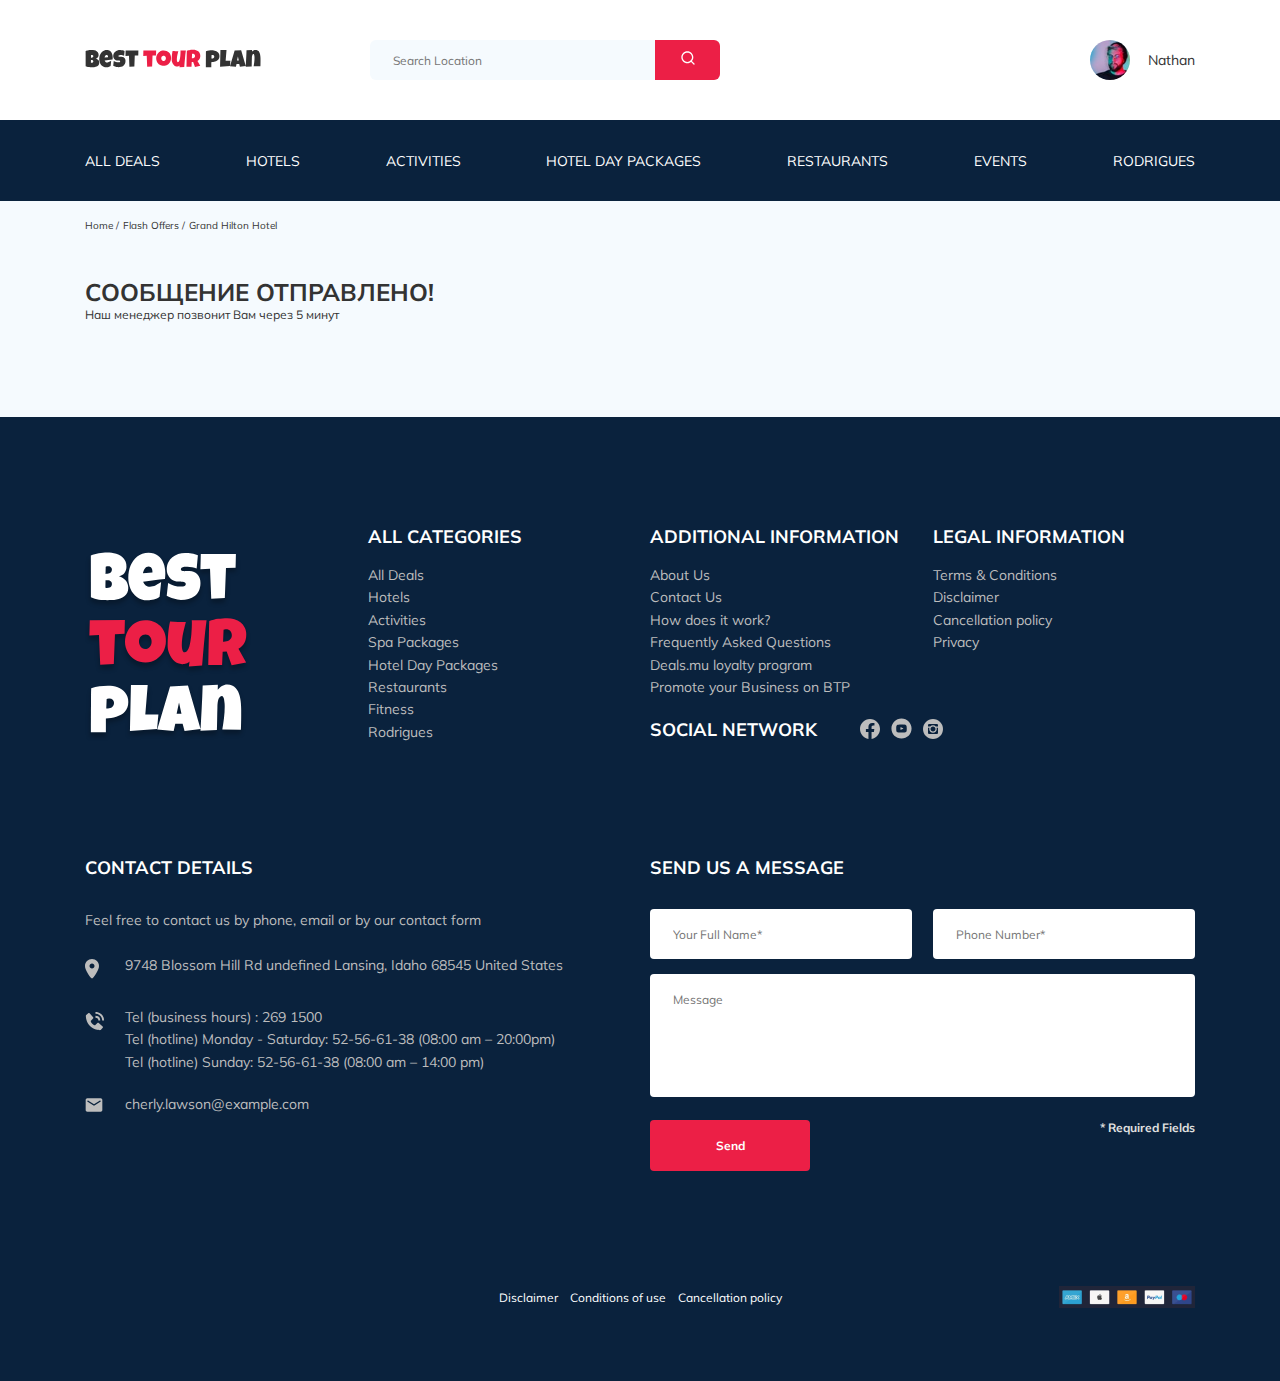
==== thankyou.html @ 6225b945 "create: create phpmailer" ====
<!DOCTYPE html>
<html lang="en">
  <head>
    <meta charset="UTF-8" />
    <meta http-equiv="X-UA-Compatible" content="IE=edge" />
    <meta name="viewport" content="width=device-width, initial-scale=1.0" />
    <title>Best Tour Plan - Hotel Booking</title>
    <link rel="preconnect" href="https://fonts.gstatic.com" />
    <link
      href="https://fonts.googleapis.com/css2?family=Mulish:wght@400;700&family=Nunito:wght@400;600;700;800&display=swap"
      rel="stylesheet"
    />
    <link rel="stylesheet" href="css/swiper-bundle.min.css" />
    <link rel="stylesheet" href="css/style.css" />
    <script src="https://api-maps.yandex.ru/2.1/?apikey=dd6820b2-80de-408b-9d1f-33489125eec4&lang=ru_RU"></script>
  </head>
  <body>
    <header class="navbar navbar--mobile-fixed">
      <div class="container">
        <div class="navbar-top">
          <a href="index.html" class="logo">
            <img
              src="img/horizontal-logo.svg"
              alt="Logo: Best Tour Plan"
              class="logo__image"
            />
          </a>

          <form
            action="#"
            class="search navbar__search navbar__search--mobile--hidden"
          >
            <input
              type="text"
              class="search__input"
              placeholder="Search Location"
            />
            <button class="search__button" type="submit">
              <img src="img/search.svg" alt="Icon: search" />
            </button>
          </form>

          <a href="#" class="user navbar__user navbar__user--mobile--hidden">
            <img
              src="img/user-avatar.jpg"
              alt="Avatar: Nathan"
              class="user__avatar"
            />
            <span class="user__name">Nathan</span>
          </a>
          <!-- /.user -->
          <button class="menu-button navbar-top__menu-button">
            <span class="menu-button__line"></span>
            <span class="menu-button__line"></span>
            <span class="menu-button__line"></span>
          </button>
        </div>
        <!-- /.navbar-top -->
      </div>
      <!-- /.container -->
      <div class="navbar-bottom">
        <div class="container">
          <ul class="navbar-menu">
            <li
              class="navbar-menu__item navbar-menu__item--mobile--visible navbar-menu__item-userBlock"
            >
              <a
                href="#"
                class="user navbar__user navbar__user--mobile--visible"
              >
                <img
                  src="img/user-avatar.jpg"
                  alt="Avatar: Nathan"
                  class="user__avatar"
                />
                <span class="user__name user__name--light">Nathan</span>
              </a>
              <!-- /.user -->
            </li>
            <li
              class="navbar-menu__item navbar-menu__item--mobile--visible navbar-menu__item-location"
            >
              <form
                action="#"
                class="search navbar__search navbar__search--mobile--visible"
              >
                <input
                  type="text"
                  class="search__input"
                  placeholder="Search Location"
                />
                <button class="search__button" type="submit">
                  <img src="img/search.svg" alt="Icon: search" />
                </button>
              </form>
            </li>
            <li class="navbar-menu__item">
              <a href="#" class="navbar-menu__link">All Deals</a>
            </li>
            <li class="navbar-menu__item">
              <a href="#" class="navbar-menu__link">Hotels</a>
            </li>
            <li class="navbar-menu__item">
              <a href="#" class="navbar-menu__link">Activities</a>
            </li>
            <li class="navbar-menu__item">
              <a href="#" class="navbar-menu__link">Hotel Day Packages</a>
            </li>
            <li class="navbar-menu__item">
              <a href="#" class="navbar-menu__link">Restaurants</a>
            </li>
            <li class="navbar-menu__item">
              <a href="#" class="navbar-menu__link">Events</a>
            </li>
            <li class="navbar-menu__item">
              <a href="#" class="navbar-menu__link">Rodrigues</a>
            </li>
          </ul>
          <!-- /.navbar-menu -->
        </div>
        <!-- /.container -->
      </div>
      <!-- /.menu -->
    </header>
    <!-- /.header -->
    <nav class="breadcrumb">
      <div class="container">
        <ul class="breadcrumb-list">
          <li class="breadcrumb-list__item">
            <a href="#" class="breadcrumb-list__link">Home</a>
          </li>
          <li class="breadcrumb-list__item">
            <a href="#" class="breadcrumb-list__link">Flash Offers</a>
          </li>
          <li class="breadcrumb-list__item">Grand Hilton Hotel</li>
        </ul>
      </div>
      <!-- /.container -->
    </nav>
    <!-- /.breadcrumb -->
    <section class="hotel">
      <div class="container">
        <div class="hotel-info">
          <div class="hotel-info__text">
            <div class="hotel-wrapper">
              <h1 class="hotel-name hotel-info__name">Сообщение отправлено!</h1>
            </div>
            <!-- /.hotel-wrapper -->
            <p class="hotel-description hotel-info__description">
              Наш менеджер позвонит Вам через 5 минут
            </p>
          </div>

        </div>
        <!-- /.hotel-info -->

      </div>
      <!-- /.container -->
    </section>

    <section>
      <footer class="footer">
        <div class="container">
          <div class="footer-wrapper">
            <img
              src="img/vertical-logo.svg"
              alt="Logo: Best Tour Plan"
              class="logo footer__logo"
            />
            <div class="footer__list footer__categories">
              <h3 class="footer__title">ALL CATEGORIES</h3>
              <ul class="footer__ul">
                <li class="footer__item">
                  <a href="#" class="footer__link">All Deals</a>
                </li>
                <li class="footer__item">
                  <a href="#" class="footer__link">Hotels</a>
                </li>
                <li class="footer__item">
                  <a href="#" class="footer__link">Activities</a>
                </li>
                <li class="footer__item">
                  <a href="#" class="footer__link">Spa Packages</a>
                </li>
                <li class="footer__item">
                  <a href="#" class="footer__link">Hotel Day Packages</a>
                </li>
                <li class="footer__item">
                  <a href="#" class="footer__link">Restaurants</a>
                </li>
                <li class="footer__item">
                  <a href="#" class="footer__link">Fitness</a>
                </li>
                <li class="footer__item">
                  <a href="#" class="footer__link">Rodrigues</a>
                </li>
              </ul>
            </div>
            <!-- /.footer-list -->
            <div class="footer__list footer__additional">
              <h3 class="footer__title">ADDITIONAL INFORMATION</h3>
              <ul class="footer__ul">
                <li class="footer__item">
                  <a href="#" class="footer__link">About Us</a>
                </li>
                <li class="footer__item">
                  <a href="#" class="footer__link">Contact Us</a>
                </li>
                <li class="footer__item">
                  <a href="#" class="footer__link">How does it work?</a>
                </li>
                <li class="footer__item">
                  <a href="#" class="footer__link"
                    >Frequently Asked Questions</a
                  >
                </li>
                <li class="footer__item">
                  <a href="#" class="footer__link">Deals.mu loyalty program</a>
                </li>
                <li class="footer__item">
                  <a href="#" class="footer__link"
                    >Promote your Business on BTP</a
                  >
                </li>
              </ul>
            </div>
            <div class="footer__social-network">
              <h3 class="footer__title footer__title--inline">
                Social Network
              </h3>
              <div class="footer__social-links">
                <a href="#" class="footer-link"
                  ><img src="img/facebook.svg" alt="Icon: facebook"
                /></a>
                <a href="#" class="footer-link"
                  ><img src="img/yourtube.svg" alt="Icon: yourtube"
                /></a>
                <a href="#" class="footer-link"
                  ><img src="img/instagram.svg" alt="Icon: instagram"
                /></a>
              </div>
              <!-- /.footer__social-links -->
            </div>
            <!-- /.footer__social-network -->
            <div class="footer__list footer__legal">
              <h3 class="footer__title">Legal information</h3>
              <ul class="footer__ul">
                <li class="footer__item">
                  <a href="#" class="footer__link">Terms & Conditions</a>
                </li>
                <li class="footer__item">
                  <a href="#" class="footer__link">Disclaimer</a>
                </li>
                <li class="footer__item">
                  <a href="#" class="footer__link">Cancellation policy</a>
                </li>
                <li class="footer__item">
                  <a href="#" class="footer__link">Privacy</a>
                </li>
              </ul>
            </div>
            <!-- /.footer-list -->
            <div class="footer__contact-details">
              <h3 class="footer__title footer__title--mb-3">Contact Details</h3>
              <p class="footer__text">
                Feel free to contact us by phone, email or by our contact form
              </p>
              <ul class="footer__ul">
                <li class="footer__item footer__item--mb-2">
                  <div class="footer__icon-wrapper">
                    <img
                      class="footer__icon"
                      src="img/map-marker.svg"
                      alt="Icon: map marker"
                    />
                  </div>
                  9748 Blossom Hill Rd undefined Lansing, Idaho 68545 United
                  States
                </li>
                <li class="footer__item footer__item--mb-2">
                  <div class="footer__icon-wrapper">
                    <img
                      class="footer__icon"
                      src="img/contact-phone-call.svg"
                      alt="Icon: phone call"
                    />
                  </div>
                  <div class="footer__number-wrapper">
                    <div>
                      Tel (business hours) :
                      <a class="footer__phones" href="tel:269 1500">269 1500</a>
                    </div>
                    <div>
                      Tel (hotline) Monday - Saturday:
                      <a class="footer__phones" href="tel:52-56-61-38"
                        >52-56-61-38</a
                      >
                      (08:00 am – 20:00pm)
                    </div>
                    <div class="number1">
                      Tel (hotline) Sunday:
                      <a class="footer__phones" href="tel:52-56-61-38">
                        52-56-61-38</a
                      >
                      (08:00 am – 14:00 pm)
                    </div>
                  </div>
                </li>
                <li class="footer__item footer__item--mb-2">
                  <div class="footer__icon-wrapper">
                    <img
                      class="footer__icon"
                      src="img/email.svg"
                      alt="Icon: email"
                    />
                  </div>
                  <a
                    class="footer__mail"
                    href="mailto:cherly.lawson@example.com"
                    >cherly.lawson@example.com</a
                  >
                </li>
              </ul>
            </div>
            <!-- /.footer__contact-details -->
            <div class="footer__contact-form">
              <h3 class="footer__title footer__title--mb-3">
                Send us a message
              </h3>
              <form action="send.php" method="POST"  class="footer__form">
                <input
                  type="text"
                  class="input footer__input"
                  placeholder="Your Full Name*"
                  name="name"
                />
                <input
                  type="text"
                  class="input footer__input"
                  placeholder="Phone Number*"
                  name="phone"
                />
                <textarea
                  cols="30"
                  rows="10"
                  class="footer__message"
                  placeholder="Message"
                  name="message"
                ></textarea>
                <button class="button footer__button" type="submit">
                  Send
                </button>
                <span class="footer__info">* Required Fields</span>
              </form>
            </div>
            <!-- /.footer__contact-form -->
            <div class="footer__agreements">
              <ul class="footer__info-ul">
                <li class="footer__condition">
                  <a href="#" class="footer__link">Disclaimer</a>
                </li>
                <li class="footer__condition">
                  <a href="#" class="footer__link">Conditions of use</a>
                </li>
                <li class="footer__condition">
                  <a href="#" class="footer__link">Cancellation policy</a>
                </li>
              </ul>
              <img src="img/pay.png" alt="Icon: pay" />
            </div>
            <!-- /.footer_agreements -->
          </div>
          <!-- /.footer-wrapper -->
        </div>
      </footer>
      <!-- /.footer -->
    </section>
    <script src="js/swiper-bundle.min.js"></script>
    <script src="js/main.js"></script>
    <script src="https://ajax.googleapis.com/ajax/libs/jquery/3.2.1/jquery.min.js"></script>
    <script src="js/parallax.min.js"></script>
  </body>
</html>
---- css/style.css ----
* {
  -webkit-box-sizing: border-box;
          box-sizing: border-box;
}

body {
  font-family: 'Mulish', sans-serif;
  background-color: #F5FAFE;
  color: #333333;
}

.container {
  max-width: 1110px;
  margin: auto;
}

img {
  max-width: 100%;
}

.booking {
  font-family: 'Nunito', sans-serif;
}

.card__button {
  font-family: 'Nunito', sans-serif;
}

.advisor-card__button {
  font-family: 'Nunito', sans-serif;
}

/*! normalize.css v8.0.1 | MIT License | github.com/necolas/normalize.css */
/* Document
   ========================================================================== */
/**
 * 1. Correct the line height in all browsers.
 * 2. Prevent adjustments of font size after orientation changes in iOS.
 */
html {
  line-height: 1.15;
  /* 1 */
  -webkit-text-size-adjust: 100%;
  /* 2 */
}

/* Sections
   ========================================================================== */
/**
 * Remove the margin in all browsers.
 */
body {
  margin: 0;
}

/**
 * Render the `main` element consistently in IE.
 */
main {
  display: block;
}

/**
 * Correct the font size and margin on `h1` elements within `section` and
 * `article` contexts in Chrome, Firefox, and Safari.
 */
h1 {
  font-size: 2em;
  margin: 0.67em 0;
}

/* Grouping content
   ========================================================================== */
/**
 * 1. Add the correct box sizing in Firefox.
 * 2. Show the overflow in Edge and IE.
 */
hr {
  -webkit-box-sizing: content-box;
          box-sizing: content-box;
  /* 1 */
  height: 0;
  /* 1 */
  overflow: visible;
  /* 2 */
}

/**
 * 1. Correct the inheritance and scaling of font size in all browsers.
 * 2. Correct the odd `em` font sizing in all browsers.
 */
pre {
  font-family: monospace, monospace;
  /* 1 */
  font-size: 1em;
  /* 2 */
}

/* Text-level semantics
   ========================================================================== */
/**
 * Remove the gray background on active links in IE 10.
 */
a {
  background-color: transparent;
}

/**
 * 1. Remove the bottom border in Chrome 57-
 * 2. Add the correct text decoration in Chrome, Edge, IE, Opera, and Safari.
 */
abbr[title] {
  border-bottom: none;
  /* 1 */
  text-decoration: underline;
  /* 2 */
  -webkit-text-decoration: underline dotted;
          text-decoration: underline dotted;
  /* 2 */
}

/**
 * Add the correct font weight in Chrome, Edge, and Safari.
 */
b,
strong {
  font-weight: bolder;
}

/**
 * 1. Correct the inheritance and scaling of font size in all browsers.
 * 2. Correct the odd `em` font sizing in all browsers.
 */
code,
kbd,
samp {
  font-family: monospace, monospace;
  /* 1 */
  font-size: 1em;
  /* 2 */
}

/**
 * Add the correct font size in all browsers.
 */
small {
  font-size: 80%;
}

/**
 * Prevent `sub` and `sup` elements from affecting the line height in
 * all browsers.
 */
sub,
sup {
  font-size: 75%;
  line-height: 0;
  position: relative;
  vertical-align: baseline;
}

sub {
  bottom: -0.25em;
}

sup {
  top: -0.5em;
}

/* Embedded content
   ========================================================================== */
/**
 * Remove the border on images inside links in IE 10.
 */
img {
  border-style: none;
}

/* Forms
   ========================================================================== */
/**
 * 1. Change the font styles in all browsers.
 * 2. Remove the margin in Firefox and Safari.
 */
button,
input,
optgroup,
select,
textarea {
  font-family: inherit;
  /* 1 */
  font-size: 100%;
  /* 1 */
  line-height: 1.15;
  /* 1 */
  margin: 0;
  /* 2 */
}

/**
 * Show the overflow in IE.
 * 1. Show the overflow in Edge.
 */
button,
input {
  /* 1 */
  overflow: visible;
}

/**
 * Remove the inheritance of text transform in Edge, Firefox, and IE.
 * 1. Remove the inheritance of text transform in Firefox.
 */
button,
select {
  /* 1 */
  text-transform: none;
}

/**
 * Correct the inability to style clickable types in iOS and Safari.
 */
button,
[type="button"],
[type="reset"],
[type="submit"] {
  -webkit-appearance: button;
}

/**
 * Remove the inner border and padding in Firefox.
 */
button::-moz-focus-inner,
[type="button"]::-moz-focus-inner,
[type="reset"]::-moz-focus-inner,
[type="submit"]::-moz-focus-inner {
  border-style: none;
  padding: 0;
}

/**
 * Restore the focus styles unset by the previous rule.
 */
button:-moz-focusring,
[type="button"]:-moz-focusring,
[type="reset"]:-moz-focusring,
[type="submit"]:-moz-focusring {
  outline: 1px dotted ButtonText;
}

/**
 * Correct the padding in Firefox.
 */
fieldset {
  padding: 0.35em 0.75em 0.625em;
}

/**
 * 1. Correct the text wrapping in Edge and IE.
 * 2. Correct the color inheritance from `fieldset` elements in IE.
 * 3. Remove the padding so developers are not caught out when they zero out
 *    `fieldset` elements in all browsers.
 */
legend {
  -webkit-box-sizing: border-box;
          box-sizing: border-box;
  /* 1 */
  color: inherit;
  /* 2 */
  display: table;
  /* 1 */
  max-width: 100%;
  /* 1 */
  padding: 0;
  /* 3 */
  white-space: normal;
  /* 1 */
}

/**
 * Add the correct vertical alignment in Chrome, Firefox, and Opera.
 */
progress {
  vertical-align: baseline;
}

/**
 * Remove the default vertical scrollbar in IE 10+.
 */
textarea {
  overflow: auto;
}

/**
 * 1. Add the correct box sizing in IE 10.
 * 2. Remove the padding in IE 10.
 */
[type="checkbox"],
[type="radio"] {
  -webkit-box-sizing: border-box;
          box-sizing: border-box;
  /* 1 */
  padding: 0;
  /* 2 */
}

/**
 * Correct the cursor style of increment and decrement buttons in Chrome.
 */
[type="number"]::-webkit-inner-spin-button,
[type="number"]::-webkit-outer-spin-button {
  height: auto;
}

/**
 * 1. Correct the odd appearance in Chrome and Safari.
 * 2. Correct the outline style in Safari.
 */
[type="search"] {
  -webkit-appearance: textfield;
  /* 1 */
  outline-offset: -2px;
  /* 2 */
}

/**
 * Remove the inner padding in Chrome and Safari on macOS.
 */
[type="search"]::-webkit-search-decoration {
  -webkit-appearance: none;
}

/**
 * 1. Correct the inability to style clickable types in iOS and Safari.
 * 2. Change font properties to `inherit` in Safari.
 */
::-webkit-file-upload-button {
  -webkit-appearance: button;
  /* 1 */
  font: inherit;
  /* 2 */
}

/* Interactive
   ========================================================================== */
/*
 * Add the correct display in Edge, IE 10+, and Firefox.
 */
details {
  display: block;
}

/*
 * Add the correct display in all browsers.
 */
summary {
  display: list-item;
}

/* Misc
   ========================================================================== */
/**
 * Add the correct display in IE 10+.
 */
template {
  display: none;
}

/**
 * Add the correct display in IE 10.
 */
[hidden] {
  display: none;
}

.navbar {
  background-color: #fff;
}

.navbar-top {
  display: -webkit-box;
  display: -ms-flexbox;
  display: flex;
  -webkit-box-align: center;
      -ms-flex-align: center;
          align-items: center;
  -webkit-box-pack: justify;
      -ms-flex-pack: justify;
          justify-content: space-between;
  padding-top: 40px;
  padding-bottom: 40px;
}

.navbar-top__menu-button {
  display: none;
}

.navbar__search {
  margin-right: auto;
  margin-left: 108px;
}

.navbar-bottom {
  background-color: #0A223D;
}

.navbar-menu {
  list-style: none;
  margin: 0;
  padding: 31px 0;
  display: -webkit-box;
  display: -ms-flexbox;
  display: flex;
  -webkit-box-align: center;
      -ms-flex-align: center;
          align-items: center;
  -webkit-box-pack: justify;
      -ms-flex-pack: justify;
          justify-content: space-between;
  color: #fff;
}

.navbar-menu__link {
  color: inherit;
  text-decoration: none;
  text-transform: uppercase;
  font-size: 14px;
  line-height: 18px;
}

.navbar-menu__item--mobile--visible {
  display: none;
}

.logo {
  width: 177px;
}

.search {
  display: -webkit-box;
  display: -ms-flexbox;
  display: flex;
  position: relative;
  overflow: hidden;
  border-radius: 6px;
  height: 40px;
}

.search__input {
  width: 350px;
  height: 100%;
  padding-left: 23px;
  padding-right: 75px;
  background-color: #F5FAFE;
  border: none;
  font-size: 12px;
  line-height: 15px;
  color: #333333;
  outline: none;
}

.search__button {
  position: absolute;
  top: 0;
  right: 0;
  width: 65px;
  height: 100%;
  border: none;
  background-color: #EC1F46;
  outline: none;
}

.user {
  display: -webkit-box;
  display: -ms-flexbox;
  display: flex;
  -webkit-box-align: center;
      -ms-flex-align: center;
          align-items: center;
  text-decoration: none;
}

.user__avatar {
  width: 40px;
  height: 40px;
  border-radius: 50%;
  -o-object-fit: cover;
     object-fit: cover;
}

.user__name {
  margin-left: 18px;
  font-size: 14px;
  line-height: 18px;
  color: #333333;
}

.breadcrumb-list {
  display: -webkit-box;
  display: -ms-flexbox;
  display: flex;
  -webkit-box-align: center;
      -ms-flex-align: center;
          align-items: center;
  padding: 18px 0;
  margin: 0;
  list-style: none;
}

.breadcrumb-list__item {
  font-size: 10px;
  line-height: 13px;
}

.breadcrumb-list__item:not(:last-child)::after {
  content: "/";
  margin-right: 4px;
}

.breadcrumb-list__link {
  text-decoration: none;
  color: inherit;
}

.hotel {
  padding-top: 23px;
  padding-bottom: 70px;
}

.hotel-info {
  display: -webkit-box;
  display: -ms-flexbox;
  display: flex;
  -webkit-box-align: center;
      -ms-flex-align: center;
          align-items: center;
  -webkit-box-pack: justify;
      -ms-flex-pack: justify;
          justify-content: space-between;
  padding-bottom: 20px;
}

.hotel-info__offer {
  margin-left: 14px;
  margin-top: 4px;
}

.hotel-info__name {
  margin-top: 4px;
  margin-bottom: 0;
}

.hotel-info__description {
  margin: 5px 0;
}

.hotel-name {
  font-size: 24px;
  line-height: 30px;
  text-transform: uppercase;
}

.hotel-wrapper {
  display: -webkit-box;
  display: -ms-flexbox;
  display: flex;
  -ms-flex-wrap: wrap;
      flex-wrap: wrap;
  -webkit-box-align: center;
      -ms-flex-align: center;
          align-items: center;
}

.hotel-description {
  font-size: 12px;
  line-height: 15px;
  margin-top: 0;
}

.hotel-grid {
  display: -webkit-box;
  display: -ms-flexbox;
  display: flex;
  -webkit-box-pack: justify;
      -ms-flex-pack: justify;
          justify-content: space-between;
}

.hotel-right {
  display: -webkit-box;
  display: -ms-flexbox;
  display: flex;
  -webkit-box-orient: vertical;
  -webkit-box-direction: normal;
      -ms-flex-direction: column;
          flex-direction: column;
  -webkit-box-pack: justify;
      -ms-flex-pack: justify;
          justify-content: space-between;
}

.hotel-slider {
  width: 728px;
  height: 450px;
  margin: 0;
}

.hotel-slider__item {
  width: 100%;
  height: 100%;
  position: relative;
  border-radius: 8px;
  overflow: hidden;
}

.hotel-slider__item::after {
  content: "";
  position: absolute;
  width: 100%;
  height: 100%;
  top: 0;
  bottom: 0;
  left: 0;
  right: 0;
  background: -webkit-gradient(linear, left top, left bottom, from(rgba(0, 122, 223, 0.48)), to(rgba(255, 255, 255, 0.128)));
  background: linear-gradient(180deg, rgba(0, 122, 223, 0.48) 0%, rgba(255, 255, 255, 0.128) 100%);
  z-index: 10;
}

.hotel-slider__button {
  position: absolute;
  top: 50%;
  -webkit-transform: translateY(-50%);
          transform: translateY(-50%);
  z-index: 99;
  width: 30px;
  height: 30px;
  border: none;
  background-color: transparent;
  cursor: pointer;
  background-repeat: no-repeat;
  background-position: center;
  background-size: 10px;
  background-color: transparent;
  outline: none;
}

.hotel-slider__button--next {
  right: 18px;
  background-image: url(../img/arrow-next.svg);
}

.hotel-slider__button--prev {
  left: 18px;
  background-image: url(../img/arrow-prev.svg);
}

.stars {
  -ms-flex-preferred-size: 100%;
      flex-basis: 100%;
  line-height: 8px;
}

.offer {
  font-size: 10px;
  line-height: 13px;
  padding: 4px 9px;
  background-color: #EC1F46;
  color: #fff;
  border-radius: 3px;
}

.rating {
  max-width: 65px;
  min-height: 45px;
  text-align: center;
  color: #fff;
  background-color: #EC1F46;
  border-radius: 4px;
}

.rating__text {
  font-size: 8px;
  line-height: 10px;
}

.rating__counter {
  font-size: 14px;
  line-height: 18px;
}

.rating__counter::after {
  content: "5";
  font-size: 10px;
  line-height: 13px;
}

.booking {
  background-color: #0A223D;
  color: #fff;
  border-radius: 8px;
  width: 350px;
  min-height: 210px;
  padding: 28px;
}

.booking__info {
  display: -webkit-box;
  display: -ms-flexbox;
  display: flex;
  -webkit-box-pack: justify;
      -ms-flex-pack: justify;
          justify-content: space-between;
  margin-bottom: 9px;
}

.booking__price {
  display: -webkit-box;
  display: -ms-flexbox;
  display: flex;
  -webkit-box-orient: vertical;
  -webkit-box-direction: normal;
      -ms-flex-direction: column;
          flex-direction: column;
}

.booking__start {
  font-weight: normal;
  font-size: 10px;
  line-height: 14px;
}

.booking__pricetag {
  font-style: normal;
  font-weight: 800;
  font-size: 24px;
  line-height: 33px;
}

.booking__per-room {
  font-size: 12px;
  line-height: 16px;
  font-style: normal;
  font-weight: normal;
}

.booking__room {
  margin-top: 4px;
}

.booking__text {
  display: -webkit-box;
  display: -ms-flexbox;
  display: flex;
  -webkit-box-align: center;
      -ms-flex-align: center;
          align-items: center;
  -webkit-box-pack: justify;
      -ms-flex-pack: justify;
          justify-content: space-between;
  margin-bottom: 8px;
  font-style: normal;
  font-weight: normal;
  font-size: 12px;
  line-height: 16px;
}

.booking__description {
  margin-left: 9px;
}

.booking__call-center {
  display: -webkit-box;
  display: -ms-flexbox;
  display: flex;
  -webkit-box-align: center;
      -ms-flex-align: center;
          align-items: center;
  -webkit-box-pack: justify;
      -ms-flex-pack: justify;
          justify-content: space-between;
  margin-bottom: 17px;
}

.booking__heading {
  font-style: normal;
  font-weight: 600;
  font-size: 18px;
  line-height: 25px;
}

.booking__number {
  display: -webkit-box;
  display: -ms-flexbox;
  display: flex;
  -webkit-box-align: center;
      -ms-flex-align: center;
          align-items: center;
  -webkit-box-pack: justify;
      -ms-flex-pack: justify;
          justify-content: space-between;
  color: inherit;
  text-decoration: none;
  font-style: normal;
  font-weight: 600;
  font-size: 18px;
  line-height: 25px;
}

.booking__num {
  margin-left: 8px;
}

.booking__button {
  width: 100%;
  min-height: 45px;
  font-weight: 600;
  font-size: 14px;
  line-height: 19px;
  border-radius: 4px;
  background-color: #EC1F46;
  border: none;
  color: #fff;
  cursor: pointer;
  outline: none;
  overflow: hidden;
  text-overflow: ellipsis;
  white-space: nowrap;
}

#map {
  border-radius: 10px;
  overflow: hidden;
  width: 347px;
  height: 213px;
}

h2, h3, p {
  margin: 0;
  padding: 0;
}

.tripAdvisor-card-wide {
  max-width: 730px;
  display: -ms-grid;
  display: grid;
  -ms-grid-columns: 1fr 1fr;
      grid-template-columns: 1fr 1fr;
  -ms-grid-rows: 1fr;
      grid-template-rows: 1fr;
  gap: 0px 0px;
  -ms-grid-row: 1;
  -ms-grid-row-span: 1;
  -ms-grid-column: 1;
  -ms-grid-column-span: 2;
  grid-area: 1 / 1 / 2 / 3;
}

.otherPackages {
  padding: 40px 0 70px 0;
}

.otherPackages__title {
  font-style: normal;
  font-weight: bold;
  font-size: 36px;
  line-height: 45px;
  text-align: center;
  text-transform: uppercase;
  margin-bottom: 65px;
}

.otherPackages-wrapper {
  display: -ms-grid;
  display: grid;
  -ms-grid-columns: 1fr 1fr 1fr;
      grid-template-columns: 1fr 1fr 1fr;
  -ms-grid-rows: 1fr 1fr;
      grid-template-rows: 1fr 1fr;
  grid-gap: 30px 30px;
}

.advisor-card-image-wide {
  max-width: 366px;
  height: 500px;
  position: relative;
  -ms-grid-row: 1;
  -ms-grid-row-span: 1;
  -ms-grid-column: 1;
  -ms-grid-column-span: 1;
  grid-area: 1 / 1 / 2 / 2;
}

.advisor-card-image-wide__hotelImage {
  width: 100%;
  height: 100%;
  border-radius: 8px 0px 0px 8px;
}

.advisor-card-image-wide__offer {
  position: absolute;
  left: 0;
  top: 26px;
  font-style: normal;
  font-weight: 600;
  font-size: 12px;
  line-height: 15px;
  padding: 4px 9px 4px 9px;
  background-color: #EC1F46;
  color: #fff;
  border-radius: 0px 4px 4px 0px;
}

.advisor-card-info-wide {
  max-width: 364px;
  height: 500px;
  background-color: #0A223D;
  border-radius: 0px 8px 8px 0px;
  color: #fff;
  -ms-grid-row: 1;
  -ms-grid-row-span: 1;
  -ms-grid-column: 2;
  -ms-grid-column-span: 1;
  grid-area: 1 / 2 / 2 / 3;
  padding: 46px 21px 30px 43px;
}

.advisor-card-title-wide {
  margin-bottom: 27px;
}

.advisor-card-hotelDescription {
  font-style: normal;
  font-weight: normal;
  font-size: 14px;
  line-height: 160.6%;
  margin-bottom: 34px;
}

.advisor-card-room-wide {
  margin-bottom: 37px;
}

.advisor-card-image {
  max-width: 350px;
  height: 250px;
  position: relative;
}

.advisor-card-image__hotelImage {
  width: 100%;
  height: 100%;
  border-radius: 8px 8px 0px 0px;
}

.advisor-card-image__offer {
  position: absolute;
  left: 0;
  top: 26px;
  font-style: normal;
  font-weight: 600;
  font-size: 8px;
  line-height: 10px;
  padding: 8px 12px 7px 11px;
  background-color: #EC1F46;
  color: #fff;
  border-radius: 0px 4px 4px 0px;
}

.advisor-card-info {
  padding: 30px 21px 25px 32px;
  background-color: #0A223D;
  border-radius: 0px 0px 8px 8px;
  color: #fff;
  max-width: 350px;
  height: 250px;
}

.advisor-card-info__title {
  font-style: normal;
  font-weight: bold;
  font-size: 18px;
  line-height: 23px;
  margin-bottom: 23px;
}

.advisor-card-room {
  margin-bottom: 24px;
}

.advisor-card-text {
  display: -webkit-box;
  display: -ms-flexbox;
  display: flex;
  -webkit-box-align: center;
      -ms-flex-align: center;
          align-items: center;
  margin-bottom: 11px;
  font-style: normal;
  font-weight: normal;
  font-size: 12px;
  line-height: 15px;
}

.advisor-card-text__icon {
  margin-right: 14px;
}

.advisor-card-text__description {
  font-style: normal;
  font-weight: normal;
  font-size: 12px;
  line-height: 15px;
}

.advisor-card-regularPrice {
  font-style: normal;
  font-weight: normal;
  font-size: 14px;
  line-height: 18px;
  -webkit-text-decoration-line: line-through;
          text-decoration-line: line-through;
}

.advisor-card-button {
  display: -webkit-box;
  display: -ms-flexbox;
  display: flex;
  -webkit-box-align: center;
      -ms-flex-align: center;
          align-items: center;
  -webkit-box-pack: justify;
      -ms-flex-pack: justify;
          justify-content: space-between;
}

.advisor-card-price__descountPrice {
  font-style: normal;
  font-weight: bold;
  font-size: 24px;
  line-height: 30px;
}

.advisor-card-btn {
  padding: 11px 27px 10px 26px;
  font-style: normal;
  font-weight: 600;
  font-size: 14px;
  line-height: 19px;
  color: #fff;
  border: none;
  background-color: #EC1F46;
  border-radius: 4px;
  cursor: pointer;
  outline: none;
  text-overflow: ellipsis;
  overflow: hidden;
  white-space: nowrap;
}

.stars {
  margin-bottom: 5px;
}

.newsletter {
  position: relative;
  width: 100%;
  padding: 98px 0 87px 0;
}

.newsletter::before {
  content: "";
  position: absolute;
  top: 0;
  left: 0;
  right: 0;
  bottom: 0;
  width: 100%;
  height: 100%;
  background-color: rgba(10, 34, 61, 0.8);
}

.newsletter-wrapper {
  position: relative;
  display: -webkit-box;
  display: -ms-flexbox;
  display: flex;
  -webkit-box-align: center;
      -ms-flex-align: center;
          align-items: center;
  -webkit-box-pack: justify;
      -ms-flex-pack: justify;
          justify-content: space-between;
  max-width: 731px;
  height: 100%;
  margin: auto;
}

.newsletter-title {
  color: #fff;
  font-style: normal;
  font-weight: 300;
  font-size: 24px;
  line-height: 30px;
}

.newsletter-title__strong {
  display: block;
  font-size: 36px;
  line-height: 45px;
  text-transform: uppercase;
}

.subscribe {
  position: relative;
  width: 350px;
  height: 55px;
  border-radius: 4px;
  overflow: hidden;
}

.subscribe__input {
  position: absolute;
  width: 100%;
  height: 100%;
  border: none;
  padding-left: 33px;
  padding-right: 75px;
  font-style: normal;
  font-weight: 300;
  font-size: 14px;
  line-height: 18px;
  outline: none;
  type: su;
}

.subscribe__button {
  position: absolute;
  width: 65px;
  right: 0;
  top: 0;
  height: 100%;
  border: none;
  background-color: #EC1F46;
  color: #fff;
  overflow: hidden;
  text-overflow: ellipsis;
  white-space: nowrap;
  outline: none;
}

.reviews {
  padding: 40px 0 70px 0;
}

.reviews__title {
  font-style: normal;
  font-weight: bold;
  font-size: 36px;
  line-height: 45px;
  text-align: center;
  text-transform: uppercase;
  margin: 0;
  margin-bottom: 70px;
}

.reviews-slider__item {
  position: relative;
  display: -webkit-box;
  display: -ms-flexbox;
  display: flex;
  -webkit-box-orient: vertical;
  -webkit-box-direction: normal;
      -ms-flex-direction: column;
          flex-direction: column;
  -webkit-box-align: center;
      -ms-flex-align: center;
          align-items: center;
  max-width: 731px;
  margin: 45px auto 0;
  background-color: #fff;
  border-radius: 8px;
  padding: 0 62px 30px 62px;
}

.reviews-slider__item::before {
  content: "";
  position: absolute;
  left: 62px;
  top: 13px;
  width: 70px;
  height: 47px;
  background-image: url(../img/quote-left.svg);
  background-repeat: no-repeat;
}

.reviews-slider__item::after {
  content: "";
  position: absolute;
  right: 62px;
  top: 118px;
  width: 70px;
  height: 47px;
  background-image: url(../img/quote-right.svg);
  background-repeat: no-repeat;
}

.reviews-slider__button {
  position: absolute;
  top: 50%;
  -webkit-transform: translateY(-50%);
          transform: translateY(-50%);
  min-width: 30px;
  height: 30px;
  background-repeat: no-repeat;
  background-size: 10px;
  background-position: center;
  border: none;
  background-color: transparent;
  cursor: pointer;
  z-index: 99;
  outline: none;
}

.reviews-slider__button--prev {
  background-image: url(../img/arrow-prev-secondary.svg);
  left: 0;
}

.reviews-slider__button--next {
  background-image: url(../img/arrow-next-secondary.svg);
  right: 0;
}

.reviews-slider__profile {
  display: -webkit-box;
  display: -ms-flexbox;
  display: flex;
  -webkit-box-orient: vertical;
  -webkit-box-direction: normal;
      -ms-flex-direction: column;
          flex-direction: column;
  -webkit-box-align: center;
      -ms-flex-align: center;
          align-items: center;
  margin-top: -45px;
  margin-bottom: 32px;
}

.reviews-slider__avatar {
  width: 90px;
  height: 90px;
  border-radius: 50%;
  -o-object-fit: cover;
     object-fit: cover;
  margin-bottom: 9px;
}

.reviews-slider__username {
  font-style: normal;
  font-weight: bold;
  font-size: 12px;
  line-height: 15px;
  color: #EC1F46;
  margin-top: 0;
  margin-bottom: 10px;
}

.reviews-slider__date {
  font-style: normal;
  font-weight: normal;
  font-size: 10px;
  line-height: 13px;
  margin-bottom: 4px;
}

.reviews-slider__rating {
  display: -webkit-box;
  display: -ms-flexbox;
  display: flex;
  -webkit-box-align: center;
      -ms-flex-align: center;
          align-items: center;
}

.reviews-slider__text {
  max-width: 537px;
  font-style: normal;
  font-weight: normal;
  font-size: 12px;
  line-height: 160%;
  text-align: justify;
  margin: auto;
  overflow: auto;
}

.activities {
  padding: 60px 0 98px 0;
}

.activities__title {
  font-style: normal;
  font-weight: bold;
  font-size: 24px;
  line-height: 30px;
  text-transform: uppercase;
  margin: 0;
  margin-bottom: 57px;
}

.activities-wrapper {
  display: -webkit-box;
  display: -ms-flexbox;
  display: flex;
  -webkit-box-pack: justify;
      -ms-flex-pack: justify;
          justify-content: space-between;
}

.card {
  position: relative;
  display: -webkit-box;
  display: -ms-flexbox;
  display: flex;
  -webkit-box-orient: vertical;
  -webkit-box-direction: normal;
      -ms-flex-direction: column;
          flex-direction: column;
  -webkit-box-align: start;
      -ms-flex-align: start;
          align-items: flex-start;
  padding: 24px 26px;
  width: 255px;
  height: 255px;
  border-radius: 6px;
  overflow: hidden;
}

.card::before {
  content: "";
  position: absolute;
  left: 0;
  right: 0;
  top: 0;
  bottom: 0;
  background: linear-gradient(179.83deg, rgba(196, 196, 196, 0) 35.34%, #0A223D 99.85%);
  z-index: -1;
}

.card__image {
  position: absolute;
  left: 0;
  right: 0;
  top: 0;
  bottom: 0;
  width: 100%;
  height: 100%;
  -o-object-fit: cover;
     object-fit: cover;
  z-index: -2;
}

.card__title {
  margin-top: auto;
  margin-bottom: 18px;
  color: #fff;
  font-style: normal;
  font-weight: bold;
  font-size: 16px;
  line-height: 20px;
}

.card__button {
  width: 100px;
  font-style: normal;
  font-weight: 600;
  font-size: 12px;
  line-height: 16px;
  padding: 7px 21px;
  color: #fff;
  border: none;
  background-color: #EC1F46;
  border-radius: 4px;
  cursor: pointer;
  outline: none;
  text-overflow: ellipsis;
  overflow: hidden;
  white-space: nowrap;
}

.footer {
  background-color: #0A223D;
  color: #fff;
  padding: 108px 0 46px 0;
}

.footer-wrapper {
  display: -ms-grid;
  display: grid;
  -ms-grid-columns: (minmax(min-content, 1fr))[4];
      grid-template-columns: repeat(4, minmax(-webkit-min-content, 1fr));
      grid-template-columns: repeat(4, minmax(min-content, 1fr));
  grid-gap: 20px;
  grid-auto-rows: minmax(49px, -webkit-min-content);
  grid-auto-rows: minmax(49px, min-content);
  -webkit-box-align: start;
      -ms-flex-align: start;
          align-items: start;
}

.footer__logo {
  max-width: 166px;
  -ms-grid-row: 1;
  -ms-grid-row-span: 2;
  grid-row: 1 / 3;
  -ms-flex-item-align: center;
      -ms-grid-row-align: center;
      align-self: center;
}

.footer__categories {
  -ms-grid-row: 1;
  -ms-grid-row-span: 3;
  grid-row: 1 / 4;
}

.footer__social-links {
  display: -webkit-box;
  display: -ms-flexbox;
  display: flex;
  -webkit-box-align: center;
      -ms-flex-align: center;
          align-items: center;
  min-width: 83px;
  -webkit-box-pack: justify;
      -ms-flex-pack: justify;
          justify-content: space-between;
}

.footer__social-network {
  display: -webkit-box;
  display: -ms-flexbox;
  display: flex;
  -webkit-box-align: start;
      -ms-flex-align: start;
          align-items: start;
  -ms-grid-row: 2;
  -ms-grid-row-span: 2;
  grid-row: 2 / 4;
  grid-column: span 2;
  -ms-flex-line-pack: center;
      align-content: center;
}

.footer__contact-details {
  grid-column: span 2;
}

.footer__contact-form {
  grid-column: span 2;
  margin-bottom: 95px;
}

.footer__form {
  display: -webkit-box;
  display: -ms-flexbox;
  display: flex;
  -webkit-box-align: start;
      -ms-flex-align: start;
          align-items: start;
  -webkit-box-pack: justify;
      -ms-flex-pack: justify;
          justify-content: space-between;
  -ms-flex-wrap: wrap;
      flex-wrap: wrap;
}

.footer__ul {
  padding: 0;
  margin: 0;
  list-style: none;
}

.footer__title {
  font-style: normal;
  font-weight: bold;
  font-size: 18px;
  line-height: 23px;
  margin: 0 0 16px 0;
  text-transform: uppercase;
}

.footer__title--inline {
  margin: 0 43px 0 0;
}

.footer__title--mb-3 {
  margin-bottom: 30px;
}

.footer__item {
  display: -webkit-box;
  display: -ms-flexbox;
  display: flex;
  -webkit-box-align: start;
      -ms-flex-align: start;
          align-items: flex-start;
  font-style: normal;
  font-weight: normal;
  font-size: 14px;
  line-height: 160%;
  color: #BDBDBD;
}

.footer__item--mb-2 {
  margin-bottom: 20px;
}

.footer__icon {
  padding-top: 5px;
}

.footer__icon-wrapper {
  min-width: 40px;
}

.footer__text {
  color: #BDBDBD;
  margin-bottom: 22px;
  font-size: 14px;
  line-height: 23px;
}

.footer__link {
  text-decoration: none;
  color: inherit;
}

.footer__input {
  background-color: #fff;
  border-radius: 4px;
  border: none;
  padding: 0 23px;
  height: 50px;
  margin-bottom: 15px;
  -ms-flex-preferred-size: 48%;
      flex-basis: 48%;
  outline: none;
  font-style: normal;
  font-weight: normal;
  font-size: 12px;
  line-height: 15px;
  color: #0A223D;
}

.footer__message {
  background-color: #fff;
  border-radius: 4px;
  padding: 18px 23px;
  border: none;
  -ms-flex-preferred-size: 100%;
      flex-basis: 100%;
  margin-bottom: 23px;
  height: 123px;
  resize: none;
  font-style: normal;
  font-weight: normal;
  font-size: 12px;
  line-height: 15px;
  color: #0A223D;
  outline: none;
}

.footer__button {
  min-width: 160px;
  min-height: 50px;
  padding: 18px;
  font-style: normal;
  font-weight: bold;
  font-size: 12px;
  line-height: 15px;
  color: #fff;
  background-color: #EC1F46;
  border-radius: 4px;
  border: none;
  outline: none;
  cursor: pointer;
}

.footer__info {
  font-style: normal;
  font-weight: bold;
  font-size: 12px;
  line-height: 15px;
  color: #E0E0E0;
}

.footer__agreements {
  -ms-grid-column: 1;
  -ms-grid-column-span: 4;
  grid-column: 1 / 5;
  display: -webkit-box;
  display: -ms-flexbox;
  display: flex;
  -webkit-box-align: center;
      -ms-flex-align: center;
          align-items: center;
  -webkit-box-pack: end;
      -ms-flex-pack: end;
          justify-content: flex-end;
}

.footer__info-ul {
  padding: 0;
  margin: 0;
  list-style: none;
  display: -webkit-box;
  display: -ms-flexbox;
  display: flex;
  -webkit-box-pack: justify;
      -ms-flex-pack: justify;
          justify-content: space-between;
  margin-right: 277px;
  min-width: 283px;
}

.footer__condition {
  font-style: normal;
  font-weight: normal;
  font-size: 12px;
  line-height: 15px;
  color: #fff;
}

.footer__phones, .footer__mail {
  text-decoration: none;
  color: #BDBDBD;
}

.footer__phones {
  white-space: nowrap;
}

@media (max-width: 1200px) {
  .container {
    max-width: 960px;
  }
  .hotel-slider {
    width: 590px;
  }
  .hotel-slider__image {
    width: 100%;
    height: 100%;
    -o-object-fit: cover;
       object-fit: cover;
  }
  .card {
    width: 230px;
    height: 230px;
  }
  .footer__input {
    -ms-flex-preferred-size: 100%;
        flex-basis: 100%;
  }
}

@media (max-width: 992px) {
  .container,
  .newsletter-wrapper {
    max-width: 700px;
  }
  .logo {
    width: 132px;
  }
  .navbar-top {
    padding-top: 29px;
    padding-bottom: 30px;
  }
  .navbar__search {
    margin-left: auto;
  }
  .navbar-menu {
    padding-top: 22px;
    padding-bottom: 22px;
  }
  .navbar-menu__link {
    font-size: 12px;
    line-height: 15px;
  }
  .search__input {
    width: 340px;
  }
  .hotel {
    padding-bottom: 60px;
  }
  .hotel-grid {
    -webkit-box-orient: vertical;
    -webkit-box-direction: normal;
        -ms-flex-direction: column;
            flex-direction: column;
  }
  .hotel__slider {
    margin-bottom: 28px;
  }
  .hotel-right {
    -webkit-box-orient: horizontal;
    -webkit-box-direction: normal;
        -ms-flex-direction: row;
            flex-direction: row;
  }
  .hotel-slider {
    width: 100%;
  }
  .booking {
    width: 340px;
  }
  #map {
    width: 340px;
  }
  .newsletter {
    padding: 92px 0 93px 0;
  }
  .reviews {
    padding: 40px 0 60px 0;
  }
  .reviews-slider__item {
    max-width: 580px;
  }
  .reviews__title {
    font-size: 30px;
    line-height: 38px;
    margin-top: 0;
    margin-bottom: 50px;
  }
  .activities {
    padding-bottom: 70px;
  }
  .activities-wrapper {
    -ms-flex-wrap: wrap;
        flex-wrap: wrap;
    height: 530px;
  }
  .card {
    width: 340px;
    height: 255px;
  }
  .otherPackages {
    padding-top: 30px;
  }
  .otherPackages-wrapper {
    -ms-grid-columns: 1fr 1fr;
        grid-template-columns: 1fr 1fr;
  }
  .otherPackages__title {
    font-size: 30px;
    margin-bottom: 35px;
  }
  .footer {
    padding: 73px 0 33px 0;
  }
  .footer-wrapper {
    -ms-grid-columns: (1fr)[6];
        grid-template-columns: repeat(6, 1fr);
    grid-row-gap: 38px;
  }
  .footer__input {
    -ms-flex-preferred-size: 49%;
        flex-basis: 49%;
  }
  .footer__logo {
    -ms-grid-row: 1;
    -ms-grid-row-span: 1;
    grid-row: 1 / 2;
    grid-column: span 2;
    max-width: 104px;
  }
  .footer__social-network {
    -ms-grid-row: 1;
    -ms-grid-row-span: 1;
    grid-row: 1 / 2;
    grid-column: span 4;
    -ms-flex-item-align: center;
        -ms-grid-row-align: center;
        align-self: center;
  }
  .footer__categories {
    -ms-grid-row: 2;
    -ms-grid-row-span: 1;
    grid-row: 2 / 3;
    grid-column: span 2;
  }
  .footer__legal {
    grid-column: span 2;
  }
  .footer__additional {
    grid-column: span 2;
  }
  .footer__contact-details {
    grid-column: span 5;
    -ms-grid-row: 3;
    grid-row: 3;
  }
  .footer__contact-form {
    grid-column: span 5;
    -ms-grid-row: 4;
    grid-row: 4;
    margin-bottom: 18px;
  }
  .footer__agreements {
    -ms-grid-column: 1;
    -ms-grid-column-span: 6;
    grid-column: 1 / 7;
    -webkit-box-pack: justify;
        -ms-flex-pack: justify;
            justify-content: space-between;
  }
  .footer__info-ul {
    margin-right: 0;
  }
}

@media (max-width: 767px) {
  .container {
    max-width: 576px;
    width: 92%;
  }
  body {
    padding-top: 78px;
  }
  .navbar--mobile-fixed {
    position: fixed;
    left: 0;
    top: 0;
    right: 0;
    z-index: 99;
  }
  .navbar__user--mobile--hidden, .navbar__search--mobile--hidden {
    display: none;
  }
  .navbar__user--mobile--visible, .navbar__search--mobile--visible {
    display: -webkit-box;
    display: -ms-flexbox;
    display: flex;
  }
  .navbar__user {
    -webkit-box-orient: vertical;
    -webkit-box-direction: normal;
        -ms-flex-direction: column;
            flex-direction: column;
    -webkit-box-pack: center;
        -ms-flex-pack: center;
            justify-content: center;
  }
  .navbar-bottom {
    display: none;
    position: fixed;
    left: 0;
    right: 0;
    bottom: 0;
    top: 76px;
    padding-top: 31px;
    overflow-y: scroll;
  }
  .navbar-bottom--visible {
    display: block;
  }
  .navbar-menu {
    -webkit-box-orient: vertical;
    -webkit-box-direction: normal;
        -ms-flex-direction: column;
            flex-direction: column;
    padding-top: 0;
  }
  .navbar-menu__item {
    margin-bottom: 20px;
  }
  .navbar-menu__item-location {
    margin-bottom: 37px;
  }
  .navbar-menu__item-userBlock {
    margin-bottom: 27px;
    padding-top: 0;
  }
  .navbar-menu__item--mobile--visible {
    display: block;
  }
  .menu-button {
    display: -webkit-box;
    display: -ms-flexbox;
    display: flex;
    width: 16px;
    height: 11px;
    padding: 0;
    -webkit-box-align: center;
        -ms-flex-align: center;
            align-items: center;
    -webkit-box-pack: justify;
        -ms-flex-pack: justify;
            justify-content: space-between;
    -webkit-box-orient: vertical;
    -webkit-box-direction: normal;
        -ms-flex-direction: column;
            flex-direction: column;
    border: none;
    background-color: #fff;
    cursor: pointer;
  }
  .menu-button__line {
    width: 16px;
    height: 1px;
    background-color: #333333;
  }
  .user__name--light {
    color: #fff;
    margin-left: 0;
    margin-top: 10px;
  }
  .stars {
    -ms-flex-preferred-size: auto;
        flex-basis: auto;
  }
  .hotel {
    padding-bottom: 50px;
  }
  .hotel-name {
    -ms-flex-preferred-size: 100%;
        flex-basis: 100%;
  }
  .hotel-wrapper {
    -webkit-box-pack: justify;
        -ms-flex-pack: justify;
            justify-content: space-between;
  }
  .hotel-right {
    -webkit-box-orient: vertical;
    -webkit-box-direction: normal;
        -ms-flex-direction: column;
            flex-direction: column;
  }
  .hotel-info__text {
    width: 100%;
  }
  .hotel-info__name {
    margin-top: 10px;
    margin-bottom: 0;
  }
  .hotel-info__rating {
    display: none;
  }
  .hotel-info__offer {
    -webkit-box-ordinal-group: 0;
        -ms-flex-order: -1;
            order: -1;
    margin-left: 0;
  }
  .hotel-info__description {
    max-width: 280px;
  }
  .hotel-info-slider {
    height: 350px;
  }
  .stars {
    display: -webkit-box;
    display: -ms-flexbox;
    display: flex;
    -webkit-box-pack: justify;
        -ms-flex-pack: justify;
            justify-content: space-between;
    min-width: 48px;
  }
  .booking {
    width: 100%;
    margin-bottom: 30px;
  }
  #map {
    width: 100%;
  }
  .newsletter__title {
    font-size: 20px;
    line-height: 25px;
    margin-bottom: 37px;
  }
  .newsletter-title__strong {
    font-size: 30px;
    line-height: 38px;
    margin-top: 5px;
  }
  .newsletter-wrapper {
    max-width: 576px;
    width: 92%;
    -webkit-box-orient: vertical;
    -webkit-box-direction: normal;
        -ms-flex-direction: column;
            flex-direction: column;
    -webkit-box-align: start;
        -ms-flex-align: start;
            align-items: flex-start;
  }
  .subscribe {
    width: 100%;
  }
  .reviews-slider__item {
    padding: 0 30px 30px;
  }
  .reviews-slider__item::after, .reviews-slider__item::before {
    display: none;
  }
  .reviews-slider__button {
    top: 32px;
  }
  .reviews-slider__button--prev {
    left: 50%;
    margin-left: -85px;
    -webkit-transform: translate(-50%, 0);
            transform: translate(-50%, 0);
  }
  .reviews-slider__button--next {
    right: 50%;
    margin-right: -85px;
    -webkit-transform: translate(50%, 0);
            transform: translate(50%, 0);
  }
  .reviews__title {
    font-size: 18px;
    line-height: 23px;
  }
  .activities {
    padding-top: 40px;
    padding-bottom: 60px;
    margin: 0;
  }
  .card {
    width: 49%;
    height: 255px;
  }
  .stars {
    -webkit-box-pack: start;
        -ms-flex-pack: start;
            justify-content: start;
  }
  .tripAdvisor-card-wide {
    grid-area: auto;
    -ms-grid-columns: 1fr;
        grid-template-columns: 1fr;
    display: block;
    height: 500px;
    overflow: hidden;
  }
  .advisor-card-hotelDescription {
    display: none;
  }
  .advisor-card-image-wide {
    grid-area: auto;
    max-width: 100%;
    height: 50%;
  }
  .advisor-card-image-wide__hotelImage {
    border-radius: 8px 8px 0px 0px;
    width: 100%;
    height: 100%;
    -o-object-fit: cover;
       object-fit: cover;
  }
  .advisor-card-info-wide {
    grid-area: auto;
    max-width: 100%;
    height: 50%;
    border-radius: 0px 0px 8px 8px;
    padding: 24px 21px 30px 43px;
  }
  .advisor-card-room-wide {
    margin-bottom: 22px;
  }
  .advisor-card-title-wide {
    margin-bottom: 22px;
  }
  .advisor-card-image {
    max-width: 100%;
  }
  .advisor-card-info {
    max-width: 100%;
  }
  .otherPackages-wrapper {
    -ms-grid-columns: 1fr;
        grid-template-columns: 1fr;
    -ms-grid-rows: 1fr;
        grid-template-rows: 1fr;
  }
  .footer__input {
    -ms-flex-preferred-size: 100%;
        flex-basis: 100%;
  }
}

@media (max-width: 576px) {
  .logo {
    width: 99px;
  }
  .hotel {
    padding-top: 0;
    padding-bottom: 40px;
  }
  .hotel-info__description {
    max-width: 280px;
  }
  .hotel__slider {
    margin-bottom: 20px;
  }
  .hotel-slider {
    height: 250px;
  }
  .booking {
    margin-bottom: 20px;
  }
  .newsletter {
    padding: 76px 0 83px 0;
  }
  .activities__title {
    margin-bottom: 36px;
    font-size: 18px;
    line-height: 23px;
  }
  .activities-wrapper {
    height: 1088px;
  }
  .card {
    width: 100%;
    height: 255px;
  }
  .advisor-card-price__descountPrice {
    font-size: 22px;
  }
  .advisor-card-btn {
    font-size: 12px;
    padding: 9px 24px;
  }
  .advisor-card-regularPrice {
    font-size: 12px;
  }
  .otherPackages__title {
    font-size: 18px;
  }
  .footer-wrapper {
    -ms-grid-columns: 1fr;
        grid-template-columns: 1fr;
  }
  .footer__logo {
    -ms-grid-row: 1;
    grid-row: 1;
    -ms-grid-column: 1;
    grid-column: 1;
  }
  .footer__social-network {
    -ms-grid-row: 2;
    grid-row: 2;
    -ms-grid-column: 1;
    grid-column: 1;
  }
  .footer__additional {
    -ms-grid-row: 4;
    grid-row: 4;
    -ms-grid-column: 1;
    grid-column: 1;
  }
  .footer__categories {
    -ms-grid-row: 5;
    grid-row: 5;
    -ms-grid-column: 1;
    grid-column: 1;
  }
  .footer__legal {
    -ms-grid-row: 3;
    grid-row: 3;
    -ms-grid-column: 1;
    grid-column: 1;
    margin-bottom: 20px;
  }
  .footer__contact-details {
    -ms-grid-row: 6;
    grid-row: 6;
    -ms-grid-column: 1;
    grid-column: 1;
    margin-bottom: 40px;
  }
  .footer__contact-form {
    -ms-grid-row: 7;
    grid-row: 7;
    -ms-grid-column: 1;
    grid-column: 1;
    -ms-flex-preferred-size: 100%;
        flex-basis: 100%;
    margin-bottom: 10px;
  }
  .footer__agreements {
    -ms-grid-row: 8;
    grid-row: 8;
    -ms-grid-column: 1;
    grid-column: 1;
    display: block;
  }
  .footer__info-ul {
    max-width: 100%;
    margin-bottom: 10px;
    -webkit-box-pack: start;
        -ms-flex-pack: start;
            justify-content: start;
  }
  .footer__condition {
    margin-right: 10px;
  }
  .footer__button {
    -webkit-box-ordinal-group: 2;
        -ms-flex-order: 1;
            order: 1;
  }
  .footer__info {
    margin-top: 0;
    margin-bottom: 15px;
  }
}

@media (min-width: 320px) and (max-width: 480px) {
  .container {
    min-width: 278px;
    width: 92%;
  }
  .navbar-menu__item-location {
    width: 245px;
  }
  .hotel {
    padding-top: 0;
    padding-bottom: 40px;
  }
  .hotel-right {
    display: -webkit-box;
    display: -ms-flexbox;
    display: flex;
    -webkit-box-pack: start;
        -ms-flex-pack: start;
            justify-content: start;
  }
  .hotel-info {
    margin-bottom: 18px;
  }
  .hotel-info__description {
    max-width: 280px;
  }
  .hotel-slider {
    height: 179px;
  }
  .booking {
    height: 210px;
    margin-bottom: 20px;
  }
  #map {
    height: 173px;
  }
  .subscribe {
    min-width: 280px;
  }
  .newsletter__title {
    margin-top: 0;
    margin-bottom: 37px;
  }
  .reviews__title {
    font-size: 18px;
    line-height: 23px;
    max-width: 245px;
    margin: auto;
    margin-bottom: 42px;
  }
  .reviews-slider__item {
    min-width: 281px;
    height: 100%;
  }
  .reviews-slider__username {
    margin-top: 0;
  }
  .reviews-slider__profile {
    margin-bottom: 42px;
  }
  .reviews-slider__text {
    text-align: left;
  }
  .reviews-slider .card {
    width: 100%;
  }
  .reviews-slider .activities {
    padding-top: 40px;
    padding-bottom: 60px;
  }
  .reviews-slider .activities__title {
    font-size: 18px;
    line-height: 23px;
    padding-bottom: 36px;
  }
  .advisor-card-btn {
    font-size: 10px;
    padding: 6px 18px;
  }
  .advisor-card-regularPrice {
    font-size: 10px;
  }
  .advisor-card-price__descountPrice {
    font-size: 20px;
  }
  .advisor-card-image__hotelImage {
    -o-object-fit: cover;
       object-fit: cover;
  }
  .footer-wrapper {
    grid-row-gap: 30px;
  }
  .footer__legal {
    margin-bottom: 0;
  }
  .footer__categories {
    margin-bottom: 10px;
  }
  .footer__contact-details {
    margin-bottom: 30px;
  }
  .footer__title {
    margin-bottom: 20px;
  }
  .footer__social-links {
    max-width: 85px;
  }
  .footer__social-network {
    display: block;
  }
  .footer__info {
    -ms-flex-preferred-size: 100%;
        flex-basis: 100%;
  }
  .footer__icon-wrapper {
    min-width: 28px;
  }
  .footer__info-ul {
    -webkit-box-pack: justify;
        -ms-flex-pack: justify;
            justify-content: space-between;
  }
}
/*# sourceMappingURL=style.css.map */
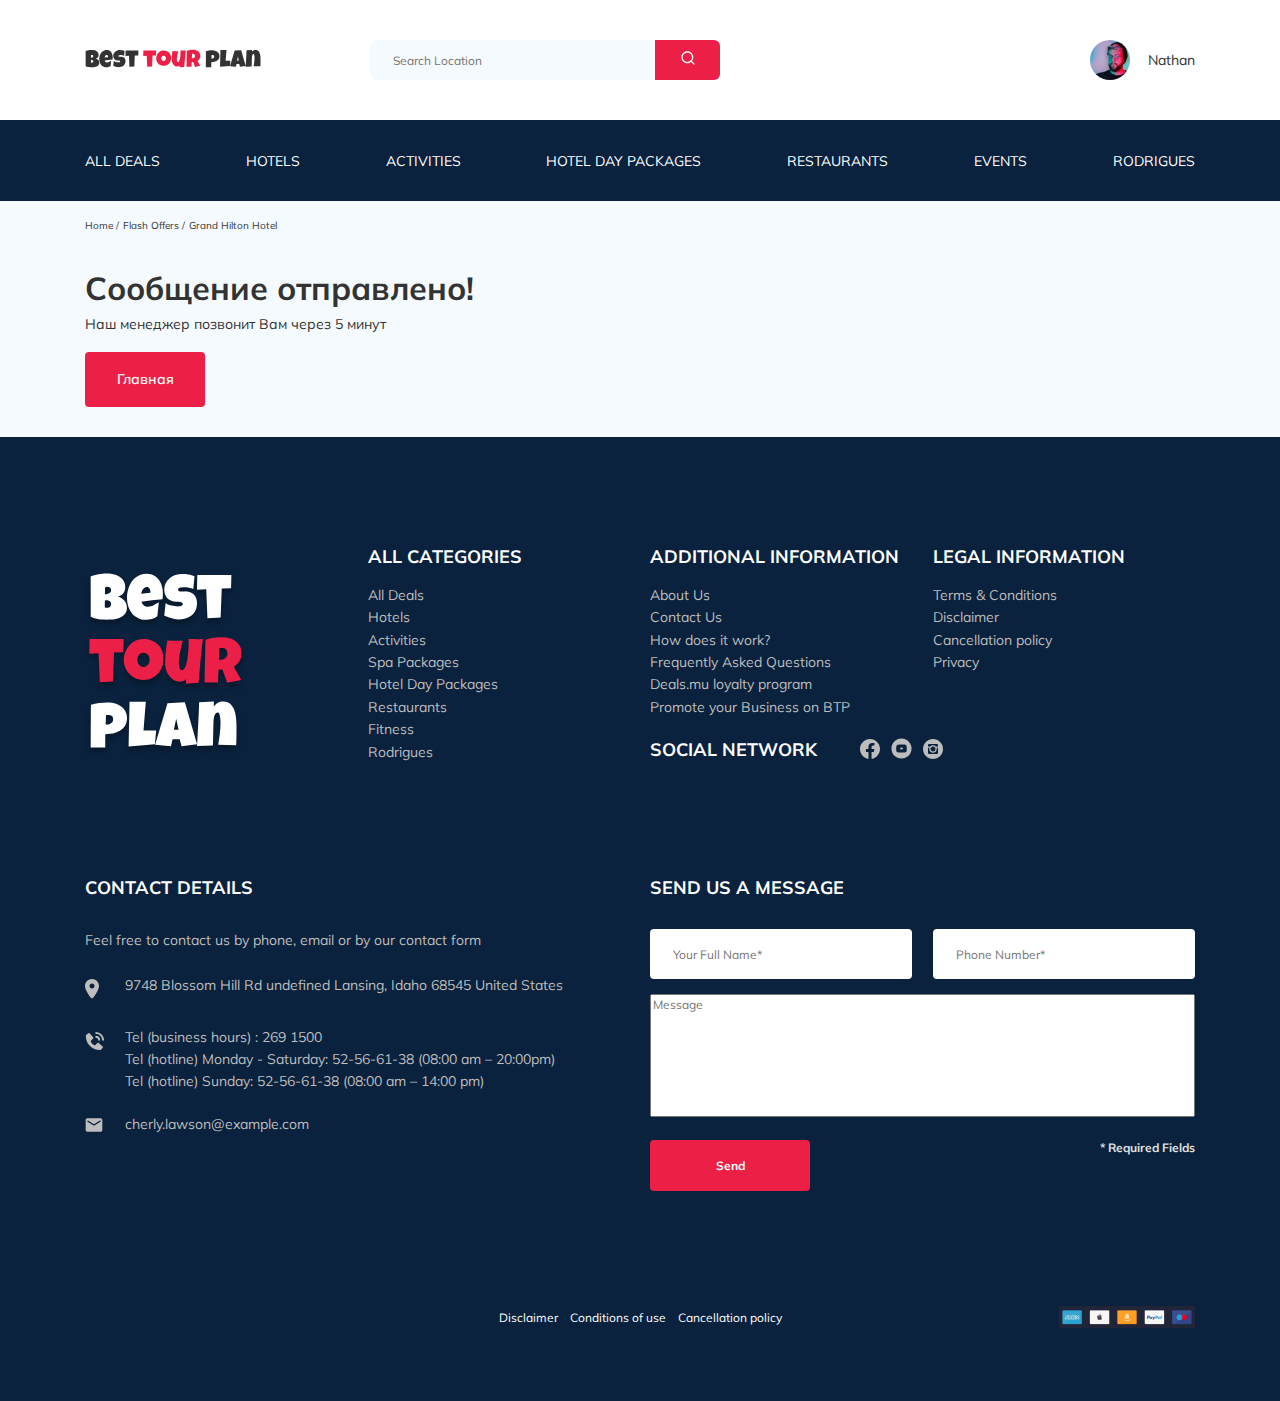
==== commit bde34b25: "create: modal windows" ====
--- a/thankyou.html
+++ b/thankyou.html
@@ -138,22 +138,20 @@
       <!-- /.container -->
     </nav>
     <!-- /.breadcrumb -->
-    <section class="hotel">
+    <section class="thankyou">
       <div class="container">
-        <div class="hotel-info">
-          <div class="hotel-info__text">
-            <div class="hotel-wrapper">
-              <h1 class="hotel-name hotel-info__name">Сообщение отправлено!</h1>
-            </div>
-            <!-- /.hotel-wrapper -->
-            <p class="hotel-description hotel-info__description">
-              Наш менеджер позвонит Вам через 5 минут
-            </p>
-          </div>
-
+        <div class="thankyou-wrapper">
+          <h1 class="thankyou-title thankyou__title">Сообщение отправлено!</h1>
+          <p class="thankyou-description thankyou__description">
+            Наш менеджер позвонит Вам через 5 минут
+          </p>
+          <form action="index.html" class="thankyou__form">
+            <button class="button thankyou__button" type="submit">
+              Главная
+            </button>
+          </form>
         </div>
-        <!-- /.hotel-info -->
-
+        <!-- /.thankyou-wrapper -->
       </div>
       <!-- /.container -->
     </section>
@@ -162,11 +160,9 @@
       <footer class="footer">
         <div class="container">
           <div class="footer-wrapper">
-            <img
-              src="img/vertical-logo.svg"
-              alt="Logo: Best Tour Plan"
-              class="logo footer__logo"
-            />
+            <a href="index.html" class="logo footer__logo">
+              <img src="img/vertical-logo.svg" alt="Logo: Best Tour Plan" />
+            </a>
             <div class="footer__list footer__categories">
               <h3 class="footer__title">ALL CATEGORIES</h3>
               <ul class="footer__ul">
@@ -327,7 +323,7 @@
               <h3 class="footer__title footer__title--mb-3">
                 Send us a message
               </h3>
-              <form action="send.php" method="POST"  class="footer__form">
+              <form action="send.php" method="POST" class="footer__form">
                 <input
                   type="text"
                   class="input footer__input"
--- a/css/style.css
+++ b/css/style.css
@@ -28,6 +28,49 @@
 
 .advisor-card__button {
   font-family: 'Nunito', sans-serif;
+}
+
+.input {
+  background-color: #fff;
+  border-radius: 4px;
+  border: none;
+  padding: 0 23px;
+  height: 50px;
+}
+
+.message {
+  background-color: #fff;
+  border-radius: 4px;
+  padding: 18px 23px;
+  border: none;
+}
+
+.button {
+  padding: 18px;
+  font-style: normal;
+  font-weight: bold;
+  font-size: 12px;
+  line-height: 15px;
+  color: #fff;
+  background-color: #EC1F46;
+  border-radius: 4px;
+  border: none;
+  outline: none;
+  cursor: pointer;
+}
+
+.form {
+  display: -webkit-box;
+  display: -ms-flexbox;
+  display: flex;
+  -webkit-box-align: center;
+      -ms-flex-align: center;
+          align-items: center;
+  -webkit-box-pack: justify;
+      -ms-flex-pack: justify;
+          justify-content: space-between;
+  -ms-flex-wrap: wrap;
+      flex-wrap: wrap;
 }
 
 /*! normalize.css v8.0.1 | MIT License | github.com/necolas/normalize.css */
@@ -1537,11 +1580,6 @@
 }
 
 .footer__input {
-  background-color: #fff;
-  border-radius: 4px;
-  border: none;
-  padding: 0 23px;
-  height: 50px;
   margin-bottom: 15px;
   -ms-flex-preferred-size: 48%;
       flex-basis: 48%;
@@ -1554,10 +1592,6 @@
 }
 
 .footer__message {
-  background-color: #fff;
-  border-radius: 4px;
-  padding: 18px 23px;
-  border: none;
   -ms-flex-preferred-size: 100%;
       flex-basis: 100%;
   margin-bottom: 23px;
@@ -1571,28 +1605,17 @@
   outline: none;
 }
 
-.footer__button {
-  min-width: 160px;
-  min-height: 50px;
-  padding: 18px;
-  font-style: normal;
-  font-weight: bold;
-  font-size: 12px;
-  line-height: 15px;
-  color: #fff;
-  background-color: #EC1F46;
-  border-radius: 4px;
-  border: none;
-  outline: none;
-  cursor: pointer;
-}
-
 .footer__info {
   font-style: normal;
   font-weight: bold;
   font-size: 12px;
   line-height: 15px;
   color: #E0E0E0;
+}
+
+.footer__button {
+  min-width: 160px;
+  min-height: 50px;
 }
 
 .footer__agreements {
@@ -1638,6 +1661,124 @@
 }
 
 .footer__phones {
+  white-space: nowrap;
+}
+
+.modal__overlay {
+  position: fixed;
+  left: 0;
+  right: 0;
+  top: 0;
+  bottom: 0;
+  background-color: rgba(0, 143, 223, 0.39);
+  z-index: 100;
+  visibility: hidden;
+  opacity: 0;
+  -webkit-transition: opacity 0.2s;
+  transition: opacity 0.2s;
+}
+
+.modal__overlay--visible {
+  visibility: visible;
+  opacity: 1;
+}
+
+.modal__dialog {
+  position: fixed;
+  top: 50%;
+  left: 50%;
+  max-width: 478px;
+  min-width: 460px;
+  padding: 33px 88px;
+  background-color: #0A223D;
+  -webkit-transform: translate(-50%, -50%);
+          transform: translate(-50%, -50%);
+  color: #fff;
+  border-radius: 8px;
+  z-index: 101;
+  visibility: hidden;
+  opacity: 0;
+  -webkit-transition: opacity 0.2s;
+  transition: opacity 0.2s;
+}
+
+.modal__dialog--visible {
+  visibility: visible;
+  opacity: 1;
+}
+
+.modal__close {
+  position: absolute;
+  right: 18px;
+  top: 17px;
+  text-decoration: none;
+  cursor: pointer;
+}
+
+.modal__title {
+  font-style: normal;
+  font-weight: bold;
+  font-size: 18px;
+  line-height: 23px;
+  text-transform: uppercase;
+  margin-bottom: 15px;
+  text-align: center;
+}
+
+.modal__input {
+  width: 100%;
+  margin-bottom: 15px;
+}
+
+.modal__message {
+  width: 100%;
+  max-height: 123px;
+  margin-bottom: 15px;
+}
+
+.modal__button {
+  min-width: 160px;
+  min-height: 50px;
+}
+
+.modal__info {
+  font-style: normal;
+  font-weight: bold;
+  font-size: 12px;
+  line-height: 15px;
+  color: #E0E0E0;
+}
+
+.thankyou {
+  padding-top: 20px;
+  padding-bottom: 30px;
+}
+
+.thankyou__title {
+  margin: 0;
+  margin-bottom: 10px;
+}
+
+.thankyou__description {
+  font-size: 14px;
+  line-height: 15px;
+  margin-bottom: 20px;
+}
+
+.thankyou__button {
+  width: 120px;
+  min-height: 35px;
+  font-weight: 600;
+  font-size: 14px;
+  line-height: 19px;
+  border-radius: 4px;
+  background-color: #EC1F46;
+  border: none;
+  color: #fff;
+  cursor: pointer;
+  outline: none;
+  overflow: hidden;
+  text-overflow: ellipsis;
   white-space: nowrap;
 }
 
@@ -2217,6 +2358,27 @@
     margin-top: 0;
     margin-bottom: 15px;
   }
+  .modal__dialog--visible {
+    padding: 15px 60px;
+    min-width: 400px;
+  }
+  .modal__button {
+    width: 100%;
+    margin-bottom: 10px;
+  }
+  .modal__title {
+    font-size: 16px;
+  }
+  .modal__input {
+    font-size: 12px;
+    height: 40px;
+  }
+  .modal__message {
+    font-size: 12px;
+  }
+  .modal__info {
+    font-size: 10px;
+  }
 }
 
 @media (min-width: 320px) and (max-width: 480px) {
@@ -2341,5 +2503,13 @@
         -ms-flex-pack: justify;
             justify-content: space-between;
   }
+  .modal__dialog--visible {
+    padding: 15px 50px 10px 30px;
+    max-width: 340px;
+    min-width: 315px;
+  }
+  .modal__input {
+    font-size: 10px;
+  }
 }
 /*# sourceMappingURL=style.css.map */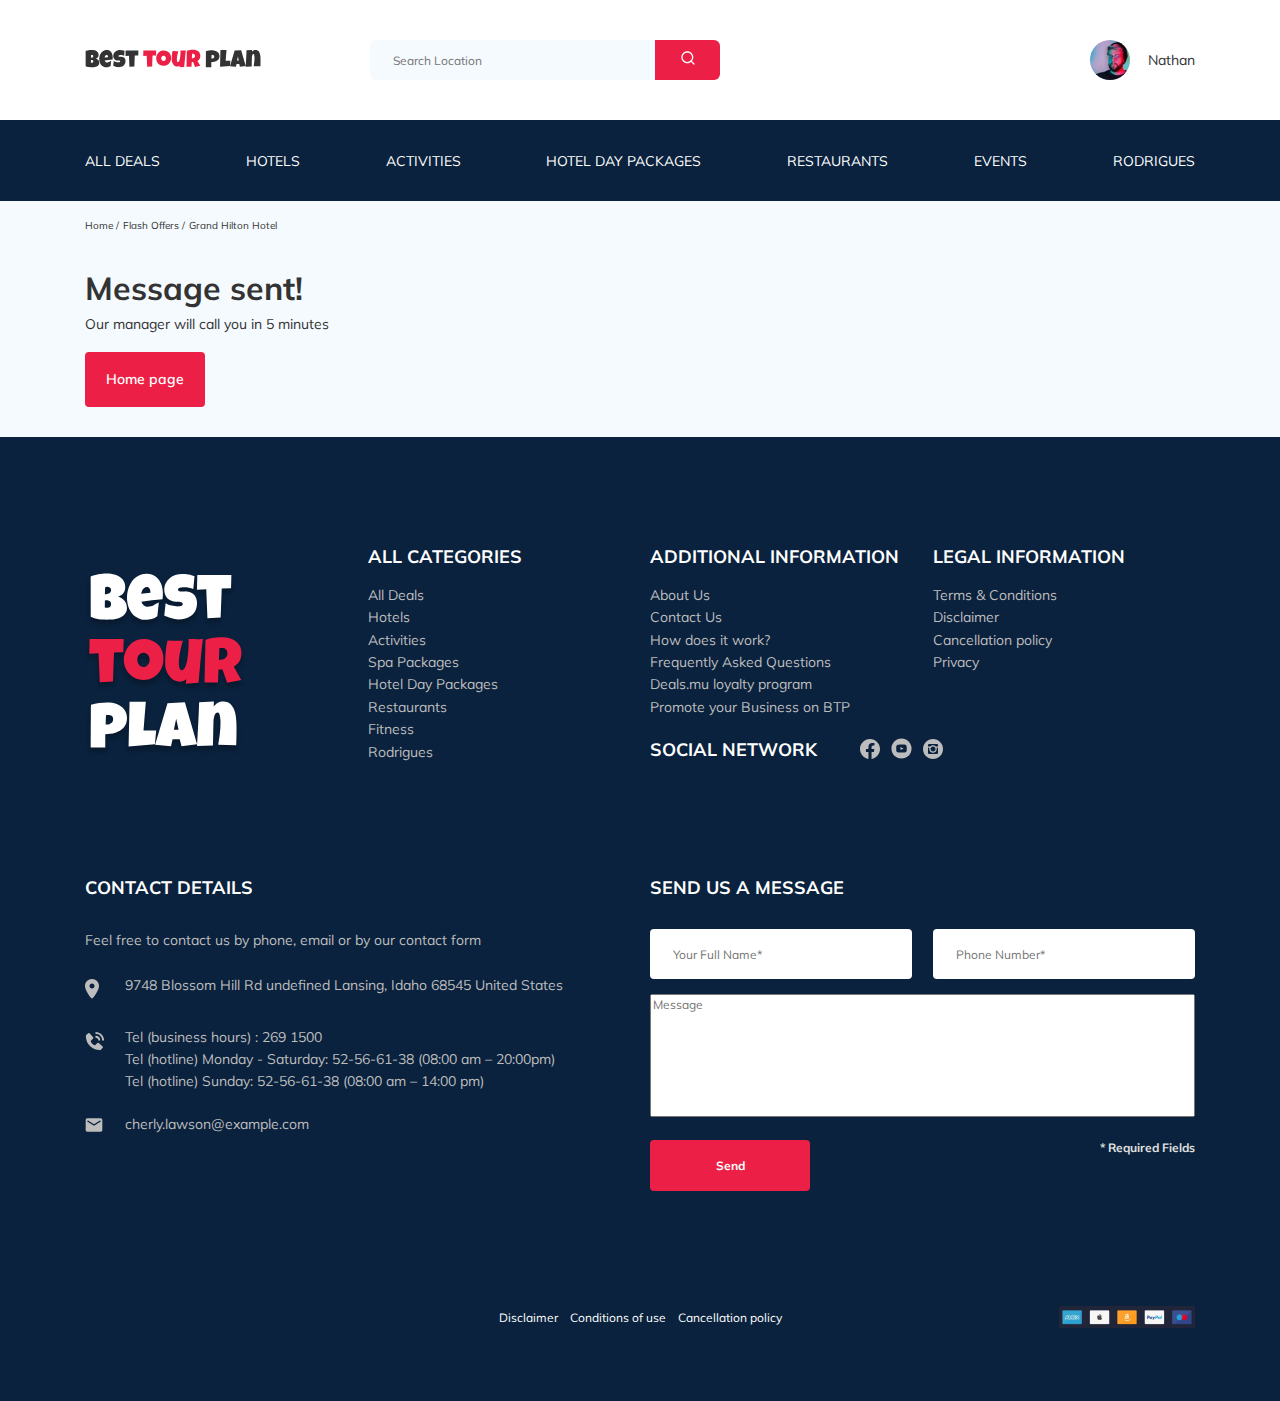
==== commit 9a9a2bd6: "fixed: fix modal window" ====
--- a/thankyou.html
+++ b/thankyou.html
@@ -141,13 +141,13 @@
     <section class="thankyou">
       <div class="container">
         <div class="thankyou-wrapper">
-          <h1 class="thankyou-title thankyou__title">Сообщение отправлено!</h1>
+          <h1 class="thankyou-title thankyou__title">Message sent!</h1>
           <p class="thankyou-description thankyou__description">
-            Наш менеджер позвонит Вам через 5 минут
+            Our manager will call you in 5 minutes
           </p>
           <form action="index.html" class="thankyou__form">
             <button class="button thankyou__button" type="submit">
-              Главная
+              Home page
             </button>
           </form>
         </div>
--- a/css/style.css
+++ b/css/style.css
@@ -1728,12 +1728,25 @@
 .modal__input {
   width: 100%;
   margin-bottom: 15px;
+  font-style: normal;
+  font-weight: normal;
+  font-size: 12px;
+  line-height: 15px;
+  color: #BDBDBD;
+  outline: none;
 }
 
 .modal__message {
+  font-style: normal;
+  font-weight: normal;
+  font-size: 12px;
+  line-height: 15px;
   width: 100%;
   max-height: 123px;
   margin-bottom: 15px;
+  color: #BDBDBD;
+  resize: none;
+  outline: none;
 }
 
 .modal__button {
@@ -1747,6 +1760,19 @@
   font-size: 12px;
   line-height: 15px;
   color: #E0E0E0;
+}
+
+.modal__infoButton {
+  display: -webkit-box;
+  display: -ms-flexbox;
+  display: flex;
+  -webkit-box-pack: justify;
+      -ms-flex-pack: justify;
+          justify-content: space-between;
+  -webkit-box-align: center;
+      -ms-flex-align: center;
+          align-items: center;
+  width: 100%;
 }
 
 .thankyou {
@@ -2361,10 +2387,16 @@
   .modal__dialog--visible {
     padding: 15px 60px;
     min-width: 400px;
+    overflow-y: scroll;
   }
   .modal__button {
+    padding-top: 10px;
+    padding-bottom: 10px;
     width: 100%;
-    margin-bottom: 10px;
+    max-height: 40px;
+    -webkit-box-ordinal-group: 3;
+        -ms-flex-order: 2;
+            order: 2;
   }
   .modal__title {
     font-size: 16px;
@@ -2375,9 +2407,19 @@
   }
   .modal__message {
     font-size: 12px;
+    margin-bottom: 10px;
   }
   .modal__info {
     font-size: 10px;
+    -webkit-box-ordinal-group: 2;
+        -ms-flex-order: 1;
+            order: 1;
+    margin-bottom: 12px;
+  }
+  .modal__infoButton {
+    -ms-flex-wrap: wrap;
+        flex-wrap: wrap;
+    width: 100%;
   }
 }
 
@@ -2504,9 +2546,11 @@
             justify-content: space-between;
   }
   .modal__dialog--visible {
-    padding: 15px 50px 10px 30px;
+    padding: 15px 40px 10px 40px;
     max-width: 340px;
     min-width: 315px;
+    overflow-y: auto;
+    height: 95vh;
   }
   .modal__input {
     font-size: 10px;
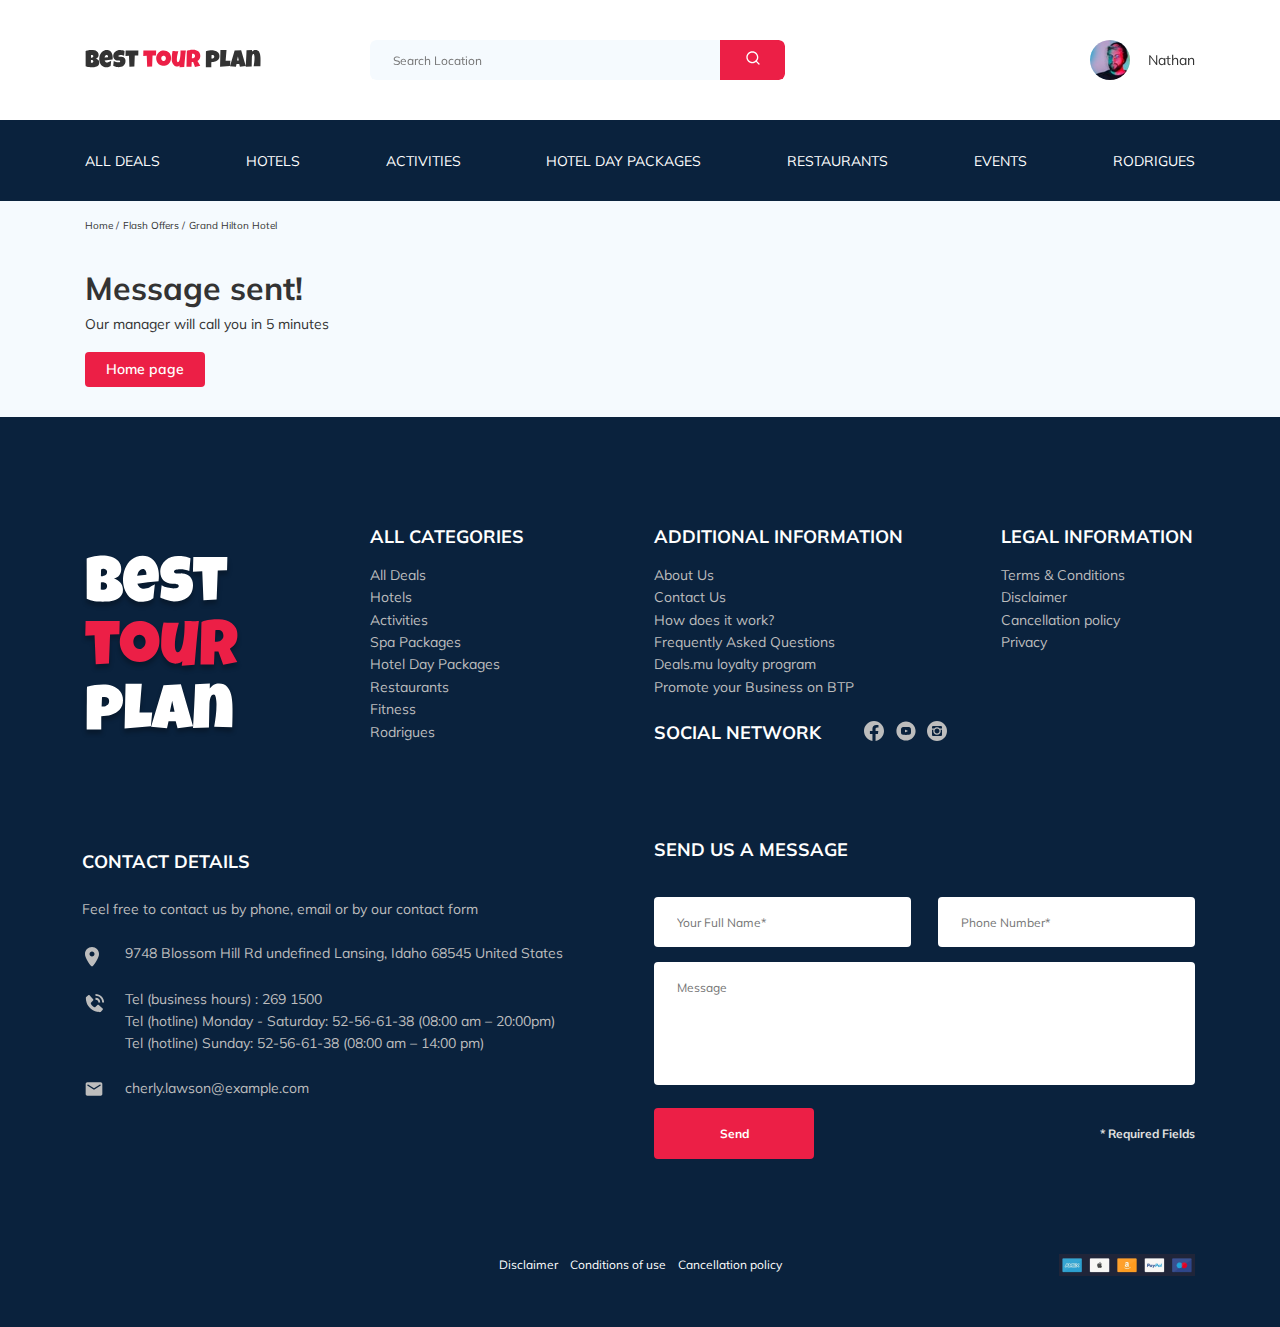
==== commit 7bb52121: "create: hover & focus effect & pixel perfect" ====
--- a/thankyou.html
+++ b/thankyou.html
@@ -5,20 +5,22 @@
     <meta http-equiv="X-UA-Compatible" content="IE=edge" />
     <meta name="viewport" content="width=device-width, initial-scale=1.0" />
     <title>Best Tour Plan - Hotel Booking</title>
+    <link rel="shortcut icon" href="favicon.ico" type="image/x-icon" />
+    <link rel="icon" href="favicon.ico" type="image/x-icon" />
     <link rel="preconnect" href="https://fonts.gstatic.com" />
     <link
       href="https://fonts.googleapis.com/css2?family=Mulish:wght@400;700&family=Nunito:wght@400;600;700;800&display=swap"
       rel="stylesheet"
     />
     <link rel="stylesheet" href="css/swiper-bundle.min.css" />
+    <link rel="stylesheet" href="css/aos.css" />
     <link rel="stylesheet" href="css/style.css" />
-    <script src="https://api-maps.yandex.ru/2.1/?apikey=dd6820b2-80de-408b-9d1f-33489125eec4&lang=ru_RU"></script>
   </head>
   <body>
     <header class="navbar navbar--mobile-fixed">
       <div class="container">
         <div class="navbar-top">
-          <a href="index.html" class="logo">
+          <a href="#" class="logo" data-aos="fade-right" data-aos-delay="100">
             <img
               src="img/horizontal-logo.svg"
               alt="Logo: Best Tour Plan"
@@ -27,20 +29,29 @@
           </a>
 
           <form
+            data-aos="fade-right"
+            data-aos-delay="200"
             action="#"
-            class="search navbar__search navbar__search--mobile--hidden"
+            class="search navbar__search navbar__search--mobile--hidden form"
           >
             <input
               type="text"
               class="search__input"
               placeholder="Search Location"
+              name="text"
+              required
             />
             <button class="search__button" type="submit">
               <img src="img/search.svg" alt="Icon: search" />
             </button>
           </form>
 
-          <a href="#" class="user navbar__user navbar__user--mobile--hidden">
+          <a
+            href="#"
+            class="user navbar__user navbar__user--mobile--hidden"
+            data-aos="fade-right"
+            data-aos-delay="300"
+          >
             <img
               src="img/user-avatar.jpg"
               alt="Avatar: Nathan"
@@ -82,12 +93,14 @@
             >
               <form
                 action="#"
-                class="search navbar__search navbar__search--mobile--visible"
+                class="search navbar__search navbar__search--mobile--visible form"
               >
                 <input
                   type="text"
                   class="search__input"
                   placeholder="Search Location"
+                  name="text"
+                  required
                 />
                 <button class="search__button" type="submit">
                   <img src="img/search.svg" alt="Icon: search" />
@@ -155,12 +168,16 @@
       </div>
       <!-- /.container -->
     </section>
-
     <section>
       <footer class="footer">
         <div class="container">
           <div class="footer-wrapper">
-            <a href="index.html" class="logo footer__logo">
+            <a
+              href="index.html"
+              class="logo footer__logo"
+              data-aos="flip-right"
+              data-aos-duration="2000"
+            >
               <img src="img/vertical-logo.svg" alt="Logo: Best Tour Plan" />
             </a>
             <div class="footer__list footer__categories">
@@ -225,13 +242,13 @@
                 Social Network
               </h3>
               <div class="footer__social-links">
-                <a href="#" class="footer-link"
+                <a href="https://www.facebook.com/" class="footer-link"
                   ><img src="img/facebook.svg" alt="Icon: facebook"
                 /></a>
-                <a href="#" class="footer-link"
+                <a href="https://www.youtube.com/" class="footer-link"
                   ><img src="img/yourtube.svg" alt="Icon: yourtube"
                 /></a>
-                <a href="#" class="footer-link"
+                <a href="https://www.instagram.com/?hl=ru" class="footer-link"
                   ><img src="img/instagram.svg" alt="Icon: instagram"
                 /></a>
               </div>
@@ -284,7 +301,7 @@
                   <div class="footer__number-wrapper">
                     <div>
                       Tel (business hours) :
-                      <a class="footer__phones" href="tel:269 1500">269 1500</a>
+                      <a class="footer__phones" href="tel:2691500">269 1500</a>
                     </div>
                     <div>
                       Tel (hotline) Monday - Saturday:
@@ -320,46 +337,60 @@
             </div>
             <!-- /.footer__contact-details -->
             <div class="footer__contact-form">
-              <h3 class="footer__title footer__title--mb-3">
+              <h3 class="footer__title footer__title--form">
                 Send us a message
               </h3>
-              <form action="send.php" method="POST" class="footer__form">
-                <input
-                  type="text"
-                  class="input footer__input"
-                  placeholder="Your Full Name*"
-                  name="name"
-                />
-                <input
-                  type="text"
-                  class="input footer__input"
-                  placeholder="Phone Number*"
-                  name="phone"
-                />
+              <form action="send.php" method="POST" class="footer__form form">
+                <div class="footer__input-group">
+                  <input
+                    type="text"
+                    class="input footer__input"
+                    placeholder="Your Full Name*"
+                    name="name"
+                    required
+                    minlength="2"
+                  />
+                </div>
+                <div class="footer__input-group">
+                  <input
+                    type="tel"
+                    class="input footer__input"
+                    placeholder="Phone Number*"
+                    name="phone"
+                    required
+                    minlength="18"
+                  />
+                </div>
                 <textarea
                   cols="30"
                   rows="10"
-                  class="footer__message"
+                  class="message footer__message"
                   placeholder="Message"
                   name="message"
                 ></textarea>
-                <button class="button footer__button" type="submit">
-                  Send
-                </button>
-                <span class="footer__info">* Required Fields</span>
+                <div class="footer__infoButton">
+                  <button class="button footer__button" type="submit">
+                    Send
+                  </button>
+                  <span class="footer__info">* Required Fields</span>
+                </div>
               </form>
             </div>
             <!-- /.footer__contact-form -->
             <div class="footer__agreements">
               <ul class="footer__info-ul">
                 <li class="footer__condition">
-                  <a href="#" class="footer__link">Disclaimer</a>
+                  <a href="#" class="footer__link agreements">Disclaimer</a>
                 </li>
                 <li class="footer__condition">
-                  <a href="#" class="footer__link">Conditions of use</a>
+                  <a href="#" class="footer__link agreements"
+                    >Conditions of use</a
+                  >
                 </li>
                 <li class="footer__condition">
-                  <a href="#" class="footer__link">Cancellation policy</a>
+                  <a href="#" class="footer__link agreements"
+                    >Cancellation policy</a
+                  >
                 </li>
               </ul>
               <img src="img/pay.png" alt="Icon: pay" />
@@ -370,10 +401,62 @@
         </div>
       </footer>
       <!-- /.footer -->
+      <div class="modal">
+        <div class="modal__overlay"></div>
+        <!-- /.modal__overlay -->
+        <div class="modal__dialog">
+          <a href="#" class="modal__close">
+            <img src="img/close.svg" alt="Icon: close" />
+          </a>
+          <h3 class="modal__title modal__title--mb-3">Booking</h3>
+          <form action="send.php" method="POST" class="modal__form form">
+            <input
+              type="text"
+              class="input modal__input"
+              placeholder="Your Full Name*"
+              name="name"
+              required
+              minlength="2"
+            />
+            <input
+              type="tel"
+              class="input modal__input"
+              placeholder="Phone Number*"
+              required
+              name="phone"
+              minlength="18"
+            />
+            <input
+              type="email"
+              class="input modal__input"
+              placeholder="Email*"
+              name="email"
+              required
+            />
+            <textarea
+              cols="30"
+              rows="10"
+              class="message modal__message"
+              placeholder="Message"
+              name="message"
+            ></textarea>
+            <div class="modal__infoButton">
+              <button class="button modal__button" type="submit">Send</button>
+              <span class="modal__info">* Required Fields</span>
+            </div>
+          </form>
+        </div>
+        <!-- /.modal__dialog -->
+      </div>
+      <!-- /.modal -->
     </section>
+    <script src="js/jquery-3.6.0.min.js"></script>
     <script src="js/swiper-bundle.min.js"></script>
+    <script src="https://ajax.googleapis.com/ajax/libs/jquery/3.2.1/jquery.min.js"></script>
+    <script src="js/jquery.validate.min.js"></script>
+    <script src="js/parallax.min.js"></script>
+    <script src="js/jquery.mask.min.js"></script>
+    <script src="js/aos.js"></script>
     <script src="js/main.js"></script>
-    <script src="https://ajax.googleapis.com/ajax/libs/jquery/3.2.1/jquery.min.js"></script>
-    <script src="js/parallax.min.js"></script>
   </body>
 </html>
--- a/css/style.css
+++ b/css/style.css
@@ -71,6 +71,13 @@
           justify-content: space-between;
   -ms-flex-wrap: wrap;
       flex-wrap: wrap;
+}
+
+.form label.invalid {
+  position: absolute;
+  font-size: 14px;
+  color: #EC1F46;
+  font-weight: bold;
 }
 
 /*! normalize.css v8.0.1 | MIT License | github.com/necolas/normalize.css */
@@ -441,6 +448,12 @@
 .navbar__search {
   margin-right: auto;
   margin-left: 108px;
+  border-radius: 6px;
+}
+
+.navbar__search #text-error {
+  top: 21px;
+  right: 70px;
 }
 
 .navbar-bottom {
@@ -464,6 +477,7 @@
 }
 
 .navbar-menu__link {
+  position: relative;
   color: inherit;
   text-decoration: none;
   text-transform: uppercase;
@@ -485,7 +499,6 @@
   display: flex;
   position: relative;
   overflow: hidden;
-  border-radius: 6px;
   height: 40px;
 }
 
@@ -500,6 +513,7 @@
   line-height: 15px;
   color: #333333;
   outline: none;
+  border-radius: 6px 0 0 6px;
 }
 
 .search__button {
@@ -511,6 +525,8 @@
   border: none;
   background-color: #EC1F46;
   outline: none;
+  border-radius: 0 6px 6px 0;
+  position: relative;
 }
 
 .user {
@@ -584,17 +600,16 @@
 }
 
 .hotel-info__offer {
-  margin-left: 14px;
-  margin-top: 4px;
+  margin-left: 15px;
 }
 
 .hotel-info__name {
-  margin-top: 4px;
+  margin-top: 0;
   margin-bottom: 0;
 }
 
 .hotel-info__description {
-  margin: 5px 0;
+  margin: 0;
 }
 
 .hotel-name {
@@ -701,7 +716,12 @@
 .stars {
   -ms-flex-preferred-size: 100%;
       flex-basis: 100%;
-  line-height: 8px;
+  height: 8px;
+  font-size: 0;
+}
+
+.star-image {
+  margin-right: 2px;
 }
 
 .offer {
@@ -715,7 +735,8 @@
 
 .rating {
   max-width: 65px;
-  min-height: 45px;
+  min-height: 43px;
+  margin-bottom: 3px;
   text-align: center;
   color: #fff;
   background-color: #EC1F46;
@@ -778,6 +799,7 @@
   font-weight: 800;
   font-size: 24px;
   line-height: 33px;
+  margin-bottom: -4px;
 }
 
 .booking__per-room {
@@ -857,6 +879,7 @@
 .booking__button {
   width: 100%;
   min-height: 45px;
+  padding: 0;
   font-weight: 600;
   font-size: 14px;
   line-height: 19px;
@@ -871,11 +894,15 @@
   white-space: nowrap;
 }
 
-#map {
+.map {
   border-radius: 10px;
   overflow: hidden;
   width: 347px;
-  height: 213px;
+  min-height: 213px;
+}
+
+.map-google {
+  width: 100%;
 }
 
 h2, h3, p {
@@ -943,12 +970,12 @@
 .advisor-card-image-wide__offer {
   position: absolute;
   left: 0;
-  top: 26px;
+  top: 25px;
   font-style: normal;
   font-weight: 600;
   font-size: 12px;
   line-height: 15px;
-  padding: 4px 9px 4px 9px;
+  padding: 8px 20px 8px 12px;
   background-color: #EC1F46;
   color: #fff;
   border-radius: 0px 4px 4px 0px;
@@ -965,7 +992,7 @@
   -ms-grid-column: 2;
   -ms-grid-column-span: 1;
   grid-area: 1 / 2 / 2 / 3;
-  padding: 46px 21px 30px 43px;
+  padding: 46px 19px 30px 46px;
 }
 
 .advisor-card-title-wide {
@@ -977,7 +1004,7 @@
   font-weight: normal;
   font-size: 14px;
   line-height: 160.6%;
-  margin-bottom: 34px;
+  margin-bottom: 45px;
 }
 
 .advisor-card-room-wide {
@@ -1004,7 +1031,7 @@
   font-weight: 600;
   font-size: 8px;
   line-height: 10px;
-  padding: 8px 12px 7px 11px;
+  padding: 4px 8px 4px 10px;
   background-color: #EC1F46;
   color: #fff;
   border-radius: 0px 4px 4px 0px;
@@ -1159,7 +1186,11 @@
   width: 350px;
   height: 55px;
   border-radius: 4px;
-  overflow: hidden;
+}
+
+.subscribe #email-error {
+  top: 38px;
+  right: 69px;
 }
 
 .subscribe__input {
@@ -1171,14 +1202,19 @@
   padding-right: 75px;
   font-style: normal;
   font-weight: 300;
+  color: #333333;
   font-size: 14px;
   line-height: 18px;
   outline: none;
-  type: su;
+  type: submit;
 }
 
 .subscribe__button {
   position: absolute;
+  font-style: normal;
+  font-weight: bold;
+  font-size: 12px;
+  line-height: 15px;
   width: 65px;
   right: 0;
   top: 0;
@@ -1190,6 +1226,7 @@
   text-overflow: ellipsis;
   white-space: nowrap;
   outline: none;
+  border-radius: 0 4px 4px 0;
 }
 
 .reviews {
@@ -1250,10 +1287,10 @@
 
 .reviews-slider__button {
   position: absolute;
-  top: 50%;
+  top: 43%;
   -webkit-transform: translateY(-50%);
           transform: translateY(-50%);
-  min-width: 30px;
+  min-width: 66px;
   height: 30px;
   background-repeat: no-repeat;
   background-size: 10px;
@@ -1338,7 +1375,7 @@
 }
 
 .activities {
-  padding: 60px 0 98px 0;
+  padding: 41px 0 98px 0;
 }
 
 .activities__title {
@@ -1443,12 +1480,9 @@
   -ms-grid-columns: (minmax(min-content, 1fr))[4];
       grid-template-columns: repeat(4, minmax(-webkit-min-content, 1fr));
       grid-template-columns: repeat(4, minmax(min-content, 1fr));
-  grid-gap: 20px;
-  grid-auto-rows: minmax(49px, -webkit-min-content);
-  grid-auto-rows: minmax(49px, min-content);
-  -webkit-box-align: start;
-      -ms-flex-align: start;
-          align-items: start;
+  grid-gap: 28px;
+  grid-auto-rows: minmax(33px, -webkit-min-content);
+  grid-auto-rows: minmax(33px, min-content);
 }
 
 .footer__logo {
@@ -1459,12 +1493,18 @@
   -ms-flex-item-align: center;
       -ms-grid-row-align: center;
       align-self: center;
+  margin-top: 12px;
+  margin-left: -4px;
 }
 
 .footer__categories {
   -ms-grid-row: 1;
   -ms-grid-row-span: 3;
   grid-row: 1 / 4;
+}
+
+.footer__legal {
+  margin-left: 62px;
 }
 
 .footer__social-links {
@@ -1491,8 +1531,7 @@
   -ms-grid-row-span: 2;
   grid-row: 2 / 4;
   grid-column: span 2;
-  -ms-flex-line-pack: center;
-      align-content: center;
+  margin-top: -5px;
 }
 
 .footer__contact-details {
@@ -1501,7 +1540,7 @@
 
 .footer__contact-form {
   grid-column: span 2;
-  margin-bottom: 95px;
+  margin-bottom: 61px;
 }
 
 .footer__form {
@@ -1516,6 +1555,7 @@
           justify-content: space-between;
   -ms-flex-wrap: wrap;
       flex-wrap: wrap;
+  position: relative;
 }
 
 .footer__ul {
@@ -1538,7 +1578,14 @@
 }
 
 .footer__title--mb-3 {
-  margin-bottom: 30px;
+  margin-bottom: 25px;
+  margin-top: 2px;
+  margin-left: -3px;
+}
+
+.footer__title--form {
+  margin-top: -10px;
+  margin-bottom: 36px;
 }
 
 .footer__item {
@@ -1556,7 +1603,7 @@
 }
 
 .footer__item--mb-2 {
-  margin-bottom: 20px;
+  margin-bottom: 14px;
 }
 
 .footer__icon {
@@ -1569,9 +1616,10 @@
 
 .footer__text {
   color: #BDBDBD;
-  margin-bottom: 22px;
+  margin-bottom: 21px;
   font-size: 14px;
   line-height: 23px;
+  margin-left: -3px;
 }
 
 .footer__link {
@@ -1579,16 +1627,38 @@
   color: inherit;
 }
 
+.footer-link {
+  width: 20px;
+  height: 20px;
+  -o-object-fit: cover;
+     object-fit: cover;
+  border-radius: 50%;
+}
+
 .footer__input {
+  width: 100%;
+}
+
+.footer__input-group {
   margin-bottom: 15px;
-  -ms-flex-preferred-size: 48%;
-      flex-basis: 48%;
+  -ms-flex-preferred-size: 47.5%;
+      flex-basis: 47.5%;
   outline: none;
   font-style: normal;
   font-weight: normal;
   font-size: 12px;
   line-height: 15px;
-  color: #0A223D;
+  color: #333333;
+}
+
+.footer__input-group #name-error {
+  top: 34px;
+  right: 288px;
+}
+
+.footer__input-group #phone-error {
+  top: 34px;
+  right: 5px;
 }
 
 .footer__message {
@@ -1601,7 +1671,7 @@
   font-weight: normal;
   font-size: 12px;
   line-height: 15px;
-  color: #0A223D;
+  color: #333333;
   outline: none;
 }
 
@@ -1662,6 +1732,23 @@
 
 .footer__phones {
   white-space: nowrap;
+}
+
+.footer__infoButton {
+  width: 100%;
+  display: -webkit-box;
+  display: -ms-flexbox;
+  display: flex;
+  -webkit-box-pack: justify;
+      -ms-flex-pack: justify;
+          justify-content: space-between;
+  -webkit-box-align: center;
+      -ms-flex-align: center;
+          align-items: center;
+}
+
+.footer__number-wrapper {
+  margin-bottom: 8px;
 }
 
 .modal__overlay {
@@ -1688,7 +1775,6 @@
   top: 50%;
   left: 50%;
   max-width: 478px;
-  min-width: 460px;
   padding: 33px 88px;
   background-color: #0A223D;
   -webkit-transform: translate(-50%, -50%);
@@ -1727,13 +1813,17 @@
 
 .modal__input {
   width: 100%;
-  margin-bottom: 15px;
+  margin-top: 15px;
   font-style: normal;
   font-weight: normal;
   font-size: 12px;
   line-height: 15px;
-  color: #BDBDBD;
+  color: #333333;
   outline: none;
+}
+
+.modal__input:first-child {
+  margin-top: 0;
 }
 
 .modal__message {
@@ -1743,15 +1833,19 @@
   line-height: 15px;
   width: 100%;
   max-height: 123px;
-  margin-bottom: 15px;
-  color: #BDBDBD;
+  margin-top: 15px;
+  color: #333333;
   resize: none;
   outline: none;
+  margin-bottom: 2px;
+}
+
+.modal__infoButton {
+  margin-top: 15px;
 }
 
 .modal__button {
   min-width: 160px;
-  min-height: 50px;
 }
 
 .modal__info {
@@ -1775,6 +1869,21 @@
   width: 100%;
 }
 
+.modal__form #name-error {
+  top: 103px;
+  right: 95px;
+}
+
+.modal__form #phone-error {
+  top: 168px;
+  right: 94px;
+}
+
+.modal__form #email-error {
+  top: 233px;
+  right: 97px;
+}
+
 .thankyou {
   padding-top: 20px;
   padding-bottom: 30px;
@@ -1792,6 +1901,7 @@
 }
 
 .thankyou__button {
+  padding: 0;
   width: 120px;
   min-height: 35px;
   font-weight: 600;
@@ -1825,9 +1935,34 @@
     width: 230px;
     height: 230px;
   }
-  .footer__input {
+  .footer__input-group {
     -ms-flex-preferred-size: 100%;
         flex-basis: 100%;
+  }
+  .footer__input-group #name-error {
+    top: 33px;
+    right: 5px;
+  }
+  .footer__input-group #phone-error {
+    top: 97px;
+    right: 5px;
+  }
+  .navbar-menu__link {
+    position: relative;
+  }
+  .navbar-menu__link::after {
+    content: "";
+    position: absolute;
+    bottom: 0;
+    left: 0;
+    width: 0%;
+    height: 1px;
+    background-color: #ffffff;
+    -webkit-transition: width 0.2s;
+    transition: width 0.2s;
+  }
+  .navbar-menu__link:hover:after {
+    width: 100%;
   }
 }
 
@@ -1844,11 +1979,13 @@
     padding-bottom: 30px;
   }
   .navbar__search {
-    margin-left: auto;
+    margin-left: 49px;
   }
   .navbar-menu {
     padding-top: 22px;
     padding-bottom: 22px;
+    -ms-flex-pack: distribute;
+        justify-content: space-around;
   }
   .navbar-menu__link {
     font-size: 12px;
@@ -1881,8 +2018,11 @@
   .booking {
     width: 340px;
   }
-  #map {
+  .map {
     width: 340px;
+  }
+  .map-google {
+    height: 100%;
   }
   .newsletter {
     padding: 92px 0 93px 0;
@@ -1892,6 +2032,15 @@
   }
   .reviews-slider__item {
     max-width: 580px;
+  }
+  .reviews-slider__button {
+    top: 47%;
+  }
+  .reviews-slider__button--next {
+    right: -15px;
+  }
+  .reviews-slider__button--prev {
+    left: -18px;
   }
   .reviews__title {
     font-size: 30px;
@@ -1900,19 +2049,21 @@
     margin-bottom: 50px;
   }
   .activities {
-    padding-bottom: 70px;
+    padding-bottom: 68px;
   }
   .activities-wrapper {
     -ms-flex-wrap: wrap;
         flex-wrap: wrap;
-    height: 530px;
+  }
+  .activities__card:nth-child(-n+2) {
+    margin-bottom: 20px;
   }
   .card {
     width: 340px;
     height: 255px;
   }
   .otherPackages {
-    padding-top: 30px;
+    padding-top: 13px;
   }
   .otherPackages-wrapper {
     -ms-grid-columns: 1fr 1fr;
@@ -1930,9 +2081,22 @@
         grid-template-columns: repeat(6, 1fr);
     grid-row-gap: 38px;
   }
-  .footer__input {
-    -ms-flex-preferred-size: 49%;
-        flex-basis: 49%;
+  .footer__input-group {
+    -ms-flex-preferred-size: 48%;
+        flex-basis: 48%;
+  }
+  .footer__input-group #name-error {
+    top: 33px;
+    right: 5px;
+  }
+  .footer__input-group #phone-error {
+    top: 32px;
+  }
+  .footer__input-group #name-error {
+    right: 287px;
+  }
+  .footer__text {
+    margin-left: -1px;
   }
   .footer__logo {
     -ms-grid-row: 1;
@@ -1940,6 +2104,7 @@
     grid-row: 1 / 2;
     grid-column: span 2;
     max-width: 104px;
+    margin-top: 0;
   }
   .footer__social-network {
     -ms-grid-row: 1;
@@ -1949,6 +2114,8 @@
     -ms-flex-item-align: center;
         -ms-grid-row-align: center;
         align-self: center;
+    margin-left: -56px;
+    margin-top: 2px;
   }
   .footer__categories {
     -ms-grid-row: 2;
@@ -1958,20 +2125,25 @@
   }
   .footer__legal {
     grid-column: span 2;
+    margin-left: 13px;
   }
   .footer__additional {
     grid-column: span 2;
+    margin-left: -42px;
   }
   .footer__contact-details {
     grid-column: span 5;
     -ms-grid-row: 3;
     grid-row: 3;
+    margin-top: 24px;
+    margin-bottom: 12px;
   }
   .footer__contact-form {
     grid-column: span 5;
     -ms-grid-row: 4;
     grid-row: 4;
-    margin-bottom: 18px;
+    margin-bottom: 12px;
+    padding-right: 40px;
   }
   .footer__agreements {
     -ms-grid-column: 1;
@@ -1984,12 +2156,34 @@
   .footer__info-ul {
     margin-right: 0;
   }
+  .footer__icon {
+    padding-left: 6px;
+  }
+  .footer__icon-wrapper {
+    margin-right: 4px;
+  }
+  .modal__dialog--visible {
+    padding: 15px 60px;
+    min-width: 400px;
+    overflow-y: scroll;
+  }
+  .modal__form #name-error {
+    top: 84px;
+    right: 67px;
+  }
+  .modal__form #phone-error {
+    top: 149px;
+    right: 67px;
+  }
+  .modal__form #email-error {
+    top: 214px;
+    right: 67px;
+  }
 }
 
 @media (max-width: 767px) {
   .container {
-    max-width: 576px;
-    width: 92%;
+    width: 87.5%;
   }
   body {
     padding-top: 78px;
@@ -2000,6 +2194,10 @@
     top: 0;
     right: 0;
     z-index: 99;
+  }
+  .navbar__search #text-error {
+    font-size: 12px;
+    top: 26px;
   }
   .navbar__user--mobile--hidden, .navbar__search--mobile--hidden {
     display: none;
@@ -2039,7 +2237,7 @@
     padding-top: 0;
   }
   .navbar-menu__item {
-    margin-bottom: 20px;
+    margin-bottom: 17px;
   }
   .navbar-menu__item-location {
     margin-bottom: 37px;
@@ -2085,48 +2283,8 @@
   .stars {
     -ms-flex-preferred-size: auto;
         flex-basis: auto;
-  }
-  .hotel {
-    padding-bottom: 50px;
-  }
-  .hotel-name {
-    -ms-flex-preferred-size: 100%;
-        flex-basis: 100%;
-  }
-  .hotel-wrapper {
-    -webkit-box-pack: justify;
-        -ms-flex-pack: justify;
-            justify-content: space-between;
-  }
-  .hotel-right {
-    -webkit-box-orient: vertical;
-    -webkit-box-direction: normal;
-        -ms-flex-direction: column;
-            flex-direction: column;
-  }
-  .hotel-info__text {
-    width: 100%;
-  }
-  .hotel-info__name {
-    margin-top: 10px;
     margin-bottom: 0;
-  }
-  .hotel-info__rating {
-    display: none;
-  }
-  .hotel-info__offer {
-    -webkit-box-ordinal-group: 0;
-        -ms-flex-order: -1;
-            order: -1;
-    margin-left: 0;
-  }
-  .hotel-info__description {
-    max-width: 280px;
-  }
-  .hotel-info-slider {
-    height: 350px;
-  }
-  .stars {
+    margin-right: 16px;
     display: -webkit-box;
     display: -ms-flexbox;
     display: flex;
@@ -2135,14 +2293,58 @@
             justify-content: space-between;
     min-width: 48px;
   }
+  .hotel {
+    padding-bottom: 40px;
+    padding-top: 5px;
+  }
+  .hotel-name {
+    -ms-flex-preferred-size: 100%;
+        flex-basis: 100%;
+  }
+  .hotel-wrapper {
+    -webkit-box-pack: justify;
+        -ms-flex-pack: justify;
+            justify-content: space-between;
+  }
+  .hotel-right {
+    -webkit-box-orient: vertical;
+    -webkit-box-direction: normal;
+        -ms-flex-direction: column;
+            flex-direction: column;
+  }
+  .hotel-info__text {
+    width: 100%;
+  }
+  .hotel-info__name {
+    margin-top: 10px;
+    margin-bottom: 0;
+  }
+  .hotel-info__rating {
+    display: none;
+  }
+  .hotel-info__offer {
+    -webkit-box-ordinal-group: 0;
+        -ms-flex-order: -1;
+            order: -1;
+    margin-left: 0;
+  }
+  .hotel-info__description {
+    max-width: 280px;
+  }
+  .hotel-info-slider {
+    height: 350px;
+  }
   .booking {
     width: 100%;
     margin-bottom: 30px;
   }
-  #map {
+  .map {
     width: 100%;
   }
-  .newsletter__title {
+  .map-google {
+    min-height: 225px;
+  }
+  .newsletter-title {
     font-size: 20px;
     line-height: 25px;
     margin-bottom: 37px;
@@ -2153,8 +2355,7 @@
     margin-top: 5px;
   }
   .newsletter-wrapper {
-    max-width: 576px;
-    width: 92%;
+    max-width: 87.5%;
     -webkit-box-orient: vertical;
     -webkit-box-direction: normal;
         -ms-flex-direction: column;
@@ -2166,6 +2367,12 @@
   .subscribe {
     width: 100%;
   }
+  .reviews {
+    padding: 40px 0 16px 0;
+  }
+  .reviews-slider__profile {
+    margin-bottom: 32px;
+  }
   .reviews-slider__item {
     padding: 0 30px 30px;
   }
@@ -2177,13 +2384,15 @@
   }
   .reviews-slider__button--prev {
     left: 50%;
-    margin-left: -85px;
+    margin-left: -92px;
+    top: 28px;
     -webkit-transform: translate(-50%, 0);
             transform: translate(-50%, 0);
   }
   .reviews-slider__button--next {
     right: 50%;
-    margin-right: -85px;
+    margin-right: -88px;
+    top: 28px;
     -webkit-transform: translate(50%, 0);
             transform: translate(50%, 0);
   }
@@ -2192,13 +2401,22 @@
     line-height: 23px;
   }
   .activities {
-    padding-top: 40px;
-    padding-bottom: 60px;
-    margin: 0;
+    padding-bottom: 63px;
+    padding-top: 20px;
   }
   .card {
     width: 49%;
     height: 255px;
+  }
+  .card:nth-child(2) {
+    -webkit-box-ordinal-group: 2;
+        -ms-flex-order: 1;
+            order: 1;
+  }
+  .card:last-child {
+    -webkit-box-ordinal-group: 3;
+        -ms-flex-order: 2;
+            order: 2;
   }
   .stars {
     -webkit-box-pack: start;
@@ -2253,9 +2471,22 @@
     -ms-grid-rows: 1fr;
         grid-template-rows: 1fr;
   }
-  .footer__input {
+  .footer__input-group {
     -ms-flex-preferred-size: 100%;
         flex-basis: 100%;
+  }
+  .footer__input-group #name-error {
+    top: 33px;
+    right: 5px;
+  }
+  .footer__input-group #phone-error {
+    top: 97px;
+    right: 5px;
+  }
+  .modal__dialog--visible {
+    padding: 15px 60px;
+    min-width: 400px;
+    overflow-y: scroll;
   }
 }
 
@@ -2263,10 +2494,6 @@
   .logo {
     width: 99px;
   }
-  .hotel {
-    padding-top: 0;
-    padding-bottom: 40px;
-  }
   .hotel-info__description {
     max-width: 280px;
   }
@@ -2281,14 +2508,17 @@
   }
   .newsletter {
     padding: 76px 0 83px 0;
+  }
+  .activities {
+    padding-top: 41px;
   }
   .activities__title {
     margin-bottom: 36px;
     font-size: 18px;
     line-height: 23px;
   }
-  .activities-wrapper {
-    height: 1088px;
+  .activities__card {
+    margin-bottom: 25px;
   }
   .card {
     width: 100%;
@@ -2308,8 +2538,8 @@
     font-size: 18px;
   }
   .footer-wrapper {
-    -ms-grid-columns: 1fr;
-        grid-template-columns: 1fr;
+    -ms-grid-columns: 100%;
+        grid-template-columns: 100%;
   }
   .footer__logo {
     -ms-grid-row: 1;
@@ -2322,12 +2552,15 @@
     grid-row: 2;
     -ms-grid-column: 1;
     grid-column: 1;
+    margin-top: 4px;
+    margin-left: 0;
   }
   .footer__additional {
     -ms-grid-row: 4;
     grid-row: 4;
     -ms-grid-column: 1;
     grid-column: 1;
+    margin-left: 13px;
   }
   .footer__categories {
     -ms-grid-row: 5;
@@ -2384,6 +2617,12 @@
     margin-top: 0;
     margin-bottom: 15px;
   }
+  .footer__input-group #name-error {
+    font-size: 12px;
+  }
+  .footer__input-group #phone-error {
+    font-size: 12px;
+  }
   .modal__dialog--visible {
     padding: 15px 60px;
     min-width: 400px;
@@ -2421,19 +2660,38 @@
         flex-wrap: wrap;
     width: 100%;
   }
+  .modal__form #name-error {
+    font-size: 12px;
+    top: 76px;
+    right: 67px;
+  }
+  .modal__form #phone-error {
+    font-size: 12px;
+    top: 132px;
+    right: 67px;
+  }
+  .modal__form #email-error {
+    font-size: 12px;
+    top: 187px;
+    right: 67px;
+  }
+  .subscribe #email-error {
+    font-size: 12px;
+  }
 }
 
 @media (min-width: 320px) and (max-width: 480px) {
-  .container {
-    min-width: 278px;
-    width: 92%;
+  .breadcrumb {
+    margin-top: -2px;
+  }
+  .breadcrumb-list {
+    padding: 18px 0;
   }
   .navbar-menu__item-location {
     width: 245px;
   }
-  .hotel {
-    padding-top: 0;
-    padding-bottom: 40px;
+  .navbar__search {
+    margin-left: auto;
   }
   .hotel-right {
     display: -webkit-box;
@@ -2456,8 +2714,8 @@
     height: 210px;
     margin-bottom: 20px;
   }
-  #map {
-    height: 173px;
+  .map {
+    min-height: 173px;
   }
   .subscribe {
     min-width: 280px;
@@ -2465,6 +2723,9 @@
   .newsletter__title {
     margin-top: 0;
     margin-bottom: 37px;
+  }
+  .activities__card:last-child {
+    margin-bottom: 0;
   }
   .reviews__title {
     font-size: 18px;
@@ -2480,9 +2741,6 @@
   .reviews-slider__username {
     margin-top: 0;
   }
-  .reviews-slider__profile {
-    margin-bottom: 42px;
-  }
   .reviews-slider__text {
     text-align: left;
   }
@@ -2512,20 +2770,33 @@
     -o-object-fit: cover;
        object-fit: cover;
   }
+  .footer {
+    padding-top: 69px;
+  }
   .footer-wrapper {
     grid-row-gap: 30px;
   }
   .footer__legal {
     margin-bottom: 0;
+    margin-left: -1px;
   }
   .footer__categories {
     margin-bottom: 10px;
   }
   .footer__contact-details {
-    margin-bottom: 30px;
+    margin-bottom: 12px;
+    margin-top: -6px;
+  }
+  .footer__contact-form {
+    padding-right: 0;
+    margin-bottom: 0;
   }
   .footer__title {
-    margin-bottom: 20px;
+    margin-bottom: 2px;
+  }
+  .footer__title--mb-3 {
+    margin-bottom: 25px;
+    margin-top: 6px;
   }
   .footer__social-links {
     max-width: 85px;
@@ -2536,6 +2807,10 @@
   .footer__info {
     -ms-flex-preferred-size: 100%;
         flex-basis: 100%;
+  }
+  .footer__infoButton {
+    -ms-flex-wrap: wrap;
+        flex-wrap: wrap;
   }
   .footer__icon-wrapper {
     min-width: 28px;
@@ -2545,15 +2820,141 @@
         -ms-flex-pack: justify;
             justify-content: space-between;
   }
+  .footer__additional {
+    margin-left: 0;
+  }
+  .footer__title {
+    margin-bottom: 18px;
+  }
+  .footer__text {
+    margin-top: 23px;
+  }
+  .footer__item--mb-2 {
+    margin-bottom: 20px;
+  }
+  .footer__mail {
+    margin-top: -5px;
+  }
+  .footer__icon {
+    padding-left: 3px;
+    padding-top: 2px;
+  }
+  .footer__form {
+    width: 100%;
+  }
+  .footer__message {
+    margin-bottom: 14px;
+  }
+  .footer__condition {
+    margin-right: 8px;
+  }
   .modal__dialog--visible {
-    padding: 15px 40px 10px 40px;
+    padding: 15px 40px 15px 40px;
     max-width: 340px;
     min-width: 315px;
-    overflow-y: auto;
-    height: 95vh;
+  }
+  .modal__form #name-error {
+    top: 77px;
+    right: 46px;
+  }
+  .modal__form #phone-error {
+    top: 131px;
+    right: 46px;
+  }
+  .modal__form #email-error {
+    top: 187px;
+    right: 46px;
   }
   .modal__input {
     font-size: 10px;
   }
 }
+
+@media (max-height: 527px) {
+  .modal__dialog--visible {
+    overflow-y: auto;
+    max-height: 95vh;
+  }
+}
+
+@media (min-width: 992px) {
+  .navbar-menu__link {
+    position: relative;
+  }
+  .navbar-menu__link::after {
+    content: "";
+    position: absolute;
+    bottom: 0;
+    left: 0;
+    width: 0%;
+    height: 1px;
+    background-color: #fff;
+    -webkit-transition: width 0.2s;
+    transition: width 0.2s;
+  }
+  .navbar-menu__link:hover:after {
+    width: 100%;
+  }
+  .navbar-menu__link:focus {
+    color: #EC1F46;
+  }
+  .user__avatar:hover {
+    -webkit-box-shadow: 0 0 23px #2a598f;
+            box-shadow: 0 0 23px #2a598f;
+  }
+  .user__name:hover {
+    color: #EC1F46;
+  }
+  .booking__button:hover {
+    -webkit-box-shadow: 0 0 8px #74d3f0;
+            box-shadow: 0 0 8px #74d3f0;
+  }
+  .advisor-card-btn:hover {
+    -webkit-box-shadow: 0 0 8px #74d3f0;
+            box-shadow: 0 0 8px #74d3f0;
+  }
+  .card__button:hover {
+    -webkit-box-shadow: 0 0 8px #74d3f0;
+            box-shadow: 0 0 8px #74d3f0;
+  }
+  .modal__button:hover {
+    -webkit-box-shadow: 0 0 8px #74d3f0;
+            box-shadow: 0 0 8px #74d3f0;
+  }
+  .footer-link:hover {
+    background-color: #e45454;
+  }
+  .footer__phones:hover {
+    color: #f76767;
+  }
+  .footer__mail:hover {
+    color: #f76767;
+  }
+  .footer__link:hover {
+    color: #fff;
+  }
+  .footer__button:hover {
+    -webkit-box-shadow: 0 0 8px #74d3f0;
+            box-shadow: 0 0 8px #74d3f0;
+  }
+  .subscribe__button:hover {
+    background-color: #2a598f;
+    color: #F5FAFE;
+  }
+  .search__button:hover {
+    background-color: #2a598f;
+    color: #F5FAFE;
+  }
+  .agreements:hover {
+    color: #2a598f;
+  }
+  .thankyou__button:hover {
+    -webkit-box-shadow: 0 0 8px #2a598f;
+            box-shadow: 0 0 8px #2a598f;
+  }
+  .logo__image:hover {
+    -webkit-box-shadow: 0 0 23px #2a598f;
+            box-shadow: 0 0 23px #2a598f;
+  }
+}
 /*# sourceMappingURL=style.css.map */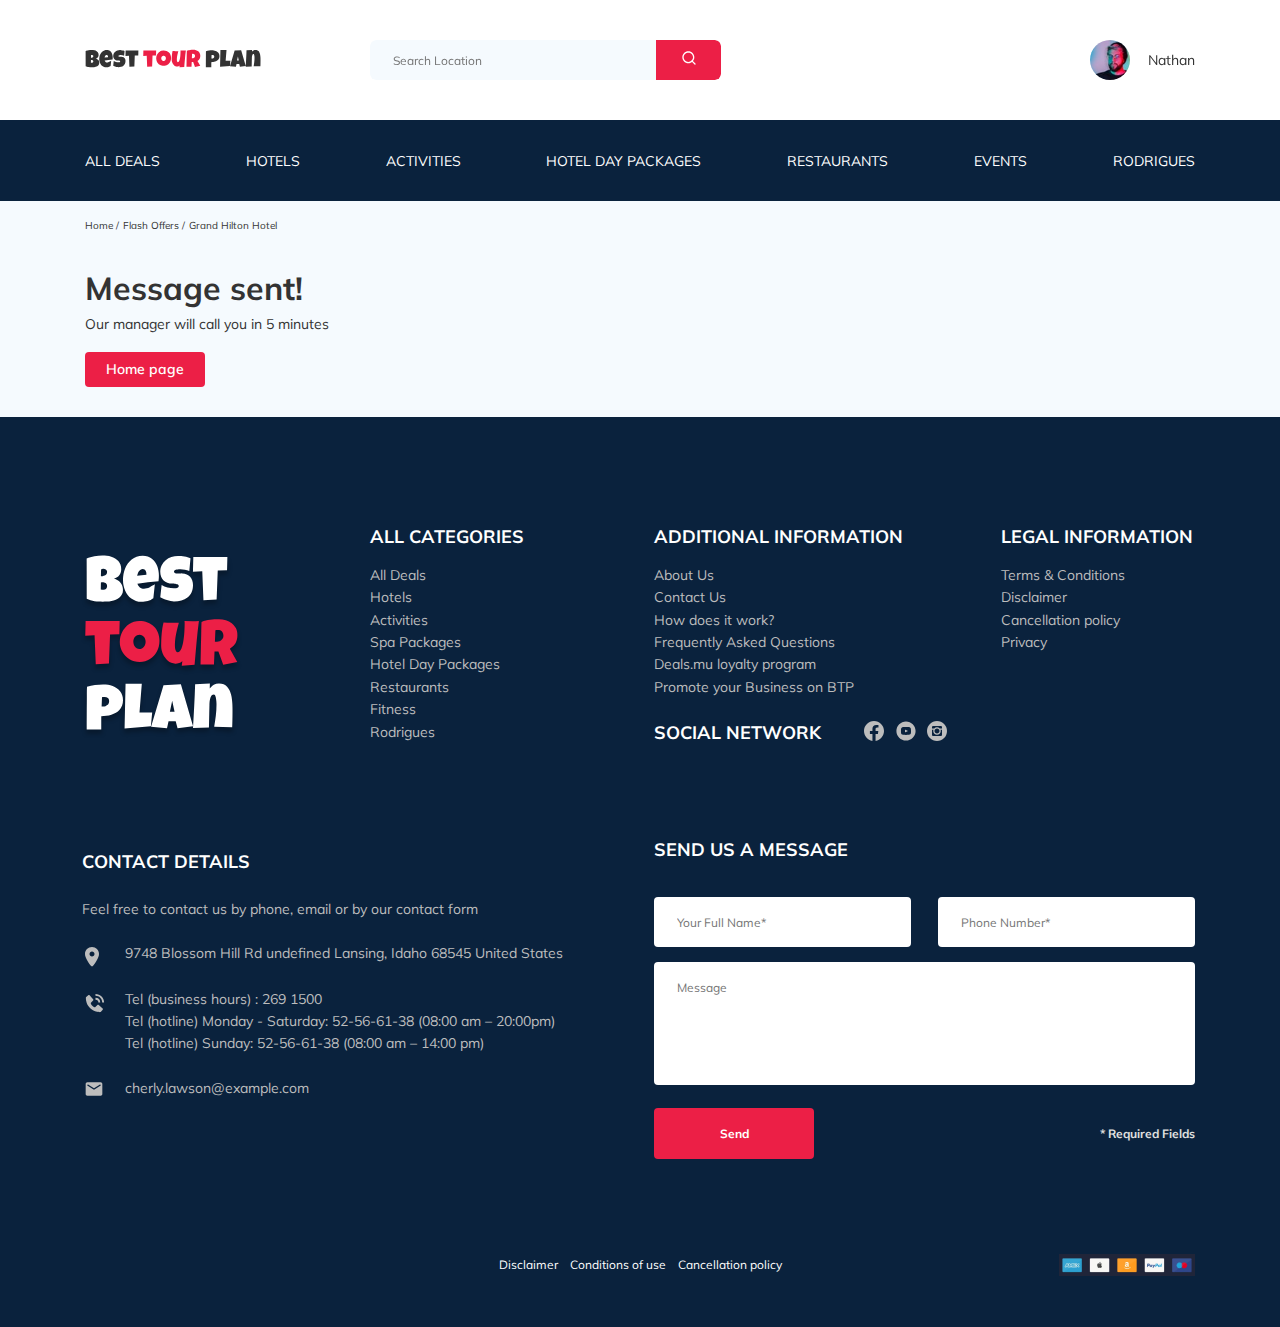
==== commit 4b96bcab: "fix: pre-diplom bugs fix" ====
--- a/thankyou.html
+++ b/thankyou.html
@@ -9,7 +9,7 @@
     <link rel="icon" href="favicon.ico" type="image/x-icon" />
     <link rel="preconnect" href="https://fonts.gstatic.com" />
     <link
-      href="https://fonts.googleapis.com/css2?family=Mulish:wght@400;700&family=Nunito:wght@400;600;700;800&display=swap"
+      href="https://fonts.googleapis.com/css2?family=Mulish:wght@300;400;600;700&family=Nunito:wght@400;600;700;800&display=swap"
       rel="stylesheet"
     />
     <link rel="stylesheet" href="css/swiper-bundle.min.css" />
@@ -20,7 +20,7 @@
     <header class="navbar navbar--mobile-fixed">
       <div class="container">
         <div class="navbar-top">
-          <a href="#" class="logo" data-aos="fade-right" data-aos-delay="100">
+          <a href="index.html" class="logo" data-aos="fade-right" data-aos-delay="100">
             <img
               src="img/horizontal-logo.svg"
               alt="Logo: Best Tour Plan"
--- a/css/style.css
+++ b/css/style.css
@@ -1,2960 +1,2 @@
-* {
-  -webkit-box-sizing: border-box;
-          box-sizing: border-box;
-}
-
-body {
-  font-family: 'Mulish', sans-serif;
-  background-color: #F5FAFE;
-  color: #333333;
-}
-
-.container {
-  max-width: 1110px;
-  margin: auto;
-}
-
-img {
-  max-width: 100%;
-}
-
-.booking {
-  font-family: 'Nunito', sans-serif;
-}
-
-.card__button {
-  font-family: 'Nunito', sans-serif;
-}
-
-.advisor-card__button {
-  font-family: 'Nunito', sans-serif;
-}
-
-.input {
-  background-color: #fff;
-  border-radius: 4px;
-  border: none;
-  padding: 0 23px;
-  height: 50px;
-}
-
-.message {
-  background-color: #fff;
-  border-radius: 4px;
-  padding: 18px 23px;
-  border: none;
-}
-
-.button {
-  padding: 18px;
-  font-style: normal;
-  font-weight: bold;
-  font-size: 12px;
-  line-height: 15px;
-  color: #fff;
-  background-color: #EC1F46;
-  border-radius: 4px;
-  border: none;
-  outline: none;
-  cursor: pointer;
-}
-
-.form {
-  display: -webkit-box;
-  display: -ms-flexbox;
-  display: flex;
-  -webkit-box-align: center;
-      -ms-flex-align: center;
-          align-items: center;
-  -webkit-box-pack: justify;
-      -ms-flex-pack: justify;
-          justify-content: space-between;
-  -ms-flex-wrap: wrap;
-      flex-wrap: wrap;
-}
-
-.form label.invalid {
-  position: absolute;
-  font-size: 14px;
-  color: #EC1F46;
-  font-weight: bold;
-}
-
-/*! normalize.css v8.0.1 | MIT License | github.com/necolas/normalize.css */
-/* Document
-   ========================================================================== */
-/**
- * 1. Correct the line height in all browsers.
- * 2. Prevent adjustments of font size after orientation changes in iOS.
- */
-html {
-  line-height: 1.15;
-  /* 1 */
-  -webkit-text-size-adjust: 100%;
-  /* 2 */
-}
-
-/* Sections
-   ========================================================================== */
-/**
- * Remove the margin in all browsers.
- */
-body {
-  margin: 0;
-}
-
-/**
- * Render the `main` element consistently in IE.
- */
-main {
-  display: block;
-}
-
-/**
- * Correct the font size and margin on `h1` elements within `section` and
- * `article` contexts in Chrome, Firefox, and Safari.
- */
-h1 {
-  font-size: 2em;
-  margin: 0.67em 0;
-}
-
-/* Grouping content
-   ========================================================================== */
-/**
- * 1. Add the correct box sizing in Firefox.
- * 2. Show the overflow in Edge and IE.
- */
-hr {
-  -webkit-box-sizing: content-box;
-          box-sizing: content-box;
-  /* 1 */
-  height: 0;
-  /* 1 */
-  overflow: visible;
-  /* 2 */
-}
-
-/**
- * 1. Correct the inheritance and scaling of font size in all browsers.
- * 2. Correct the odd `em` font sizing in all browsers.
- */
-pre {
-  font-family: monospace, monospace;
-  /* 1 */
-  font-size: 1em;
-  /* 2 */
-}
-
-/* Text-level semantics
-   ========================================================================== */
-/**
- * Remove the gray background on active links in IE 10.
- */
-a {
-  background-color: transparent;
-}
-
-/**
- * 1. Remove the bottom border in Chrome 57-
- * 2. Add the correct text decoration in Chrome, Edge, IE, Opera, and Safari.
- */
-abbr[title] {
-  border-bottom: none;
-  /* 1 */
-  text-decoration: underline;
-  /* 2 */
-  -webkit-text-decoration: underline dotted;
-          text-decoration: underline dotted;
-  /* 2 */
-}
-
-/**
- * Add the correct font weight in Chrome, Edge, and Safari.
- */
-b,
-strong {
-  font-weight: bolder;
-}
-
-/**
- * 1. Correct the inheritance and scaling of font size in all browsers.
- * 2. Correct the odd `em` font sizing in all browsers.
- */
-code,
-kbd,
-samp {
-  font-family: monospace, monospace;
-  /* 1 */
-  font-size: 1em;
-  /* 2 */
-}
-
-/**
- * Add the correct font size in all browsers.
- */
-small {
-  font-size: 80%;
-}
-
-/**
- * Prevent `sub` and `sup` elements from affecting the line height in
- * all browsers.
- */
-sub,
-sup {
-  font-size: 75%;
-  line-height: 0;
-  position: relative;
-  vertical-align: baseline;
-}
-
-sub {
-  bottom: -0.25em;
-}
-
-sup {
-  top: -0.5em;
-}
-
-/* Embedded content
-   ========================================================================== */
-/**
- * Remove the border on images inside links in IE 10.
- */
-img {
-  border-style: none;
-}
-
-/* Forms
-   ========================================================================== */
-/**
- * 1. Change the font styles in all browsers.
- * 2. Remove the margin in Firefox and Safari.
- */
-button,
-input,
-optgroup,
-select,
-textarea {
-  font-family: inherit;
-  /* 1 */
-  font-size: 100%;
-  /* 1 */
-  line-height: 1.15;
-  /* 1 */
-  margin: 0;
-  /* 2 */
-}
-
-/**
- * Show the overflow in IE.
- * 1. Show the overflow in Edge.
- */
-button,
-input {
-  /* 1 */
-  overflow: visible;
-}
-
-/**
- * Remove the inheritance of text transform in Edge, Firefox, and IE.
- * 1. Remove the inheritance of text transform in Firefox.
- */
-button,
-select {
-  /* 1 */
-  text-transform: none;
-}
-
-/**
- * Correct the inability to style clickable types in iOS and Safari.
- */
-button,
-[type="button"],
-[type="reset"],
-[type="submit"] {
-  -webkit-appearance: button;
-}
-
-/**
- * Remove the inner border and padding in Firefox.
- */
-button::-moz-focus-inner,
-[type="button"]::-moz-focus-inner,
-[type="reset"]::-moz-focus-inner,
-[type="submit"]::-moz-focus-inner {
-  border-style: none;
-  padding: 0;
-}
-
-/**
- * Restore the focus styles unset by the previous rule.
- */
-button:-moz-focusring,
-[type="button"]:-moz-focusring,
-[type="reset"]:-moz-focusring,
-[type="submit"]:-moz-focusring {
-  outline: 1px dotted ButtonText;
-}
-
-/**
- * Correct the padding in Firefox.
- */
-fieldset {
-  padding: 0.35em 0.75em 0.625em;
-}
-
-/**
- * 1. Correct the text wrapping in Edge and IE.
- * 2. Correct the color inheritance from `fieldset` elements in IE.
- * 3. Remove the padding so developers are not caught out when they zero out
- *    `fieldset` elements in all browsers.
- */
-legend {
-  -webkit-box-sizing: border-box;
-          box-sizing: border-box;
-  /* 1 */
-  color: inherit;
-  /* 2 */
-  display: table;
-  /* 1 */
-  max-width: 100%;
-  /* 1 */
-  padding: 0;
-  /* 3 */
-  white-space: normal;
-  /* 1 */
-}
-
-/**
- * Add the correct vertical alignment in Chrome, Firefox, and Opera.
- */
-progress {
-  vertical-align: baseline;
-}
-
-/**
- * Remove the default vertical scrollbar in IE 10+.
- */
-textarea {
-  overflow: auto;
-}
-
-/**
- * 1. Add the correct box sizing in IE 10.
- * 2. Remove the padding in IE 10.
- */
-[type="checkbox"],
-[type="radio"] {
-  -webkit-box-sizing: border-box;
-          box-sizing: border-box;
-  /* 1 */
-  padding: 0;
-  /* 2 */
-}
-
-/**
- * Correct the cursor style of increment and decrement buttons in Chrome.
- */
-[type="number"]::-webkit-inner-spin-button,
-[type="number"]::-webkit-outer-spin-button {
-  height: auto;
-}
-
-/**
- * 1. Correct the odd appearance in Chrome and Safari.
- * 2. Correct the outline style in Safari.
- */
-[type="search"] {
-  -webkit-appearance: textfield;
-  /* 1 */
-  outline-offset: -2px;
-  /* 2 */
-}
-
-/**
- * Remove the inner padding in Chrome and Safari on macOS.
- */
-[type="search"]::-webkit-search-decoration {
-  -webkit-appearance: none;
-}
-
-/**
- * 1. Correct the inability to style clickable types in iOS and Safari.
- * 2. Change font properties to `inherit` in Safari.
- */
-::-webkit-file-upload-button {
-  -webkit-appearance: button;
-  /* 1 */
-  font: inherit;
-  /* 2 */
-}
-
-/* Interactive
-   ========================================================================== */
-/*
- * Add the correct display in Edge, IE 10+, and Firefox.
- */
-details {
-  display: block;
-}
-
-/*
- * Add the correct display in all browsers.
- */
-summary {
-  display: list-item;
-}
-
-/* Misc
-   ========================================================================== */
-/**
- * Add the correct display in IE 10+.
- */
-template {
-  display: none;
-}
-
-/**
- * Add the correct display in IE 10.
- */
-[hidden] {
-  display: none;
-}
-
-.navbar {
-  background-color: #fff;
-}
-
-.navbar-top {
-  display: -webkit-box;
-  display: -ms-flexbox;
-  display: flex;
-  -webkit-box-align: center;
-      -ms-flex-align: center;
-          align-items: center;
-  -webkit-box-pack: justify;
-      -ms-flex-pack: justify;
-          justify-content: space-between;
-  padding-top: 40px;
-  padding-bottom: 40px;
-}
-
-.navbar-top__menu-button {
-  display: none;
-}
-
-.navbar__search {
-  margin-right: auto;
-  margin-left: 108px;
-  border-radius: 6px;
-}
-
-.navbar__search #text-error {
-  top: 21px;
-  right: 70px;
-}
-
-.navbar-bottom {
-  background-color: #0A223D;
-}
-
-.navbar-menu {
-  list-style: none;
-  margin: 0;
-  padding: 31px 0;
-  display: -webkit-box;
-  display: -ms-flexbox;
-  display: flex;
-  -webkit-box-align: center;
-      -ms-flex-align: center;
-          align-items: center;
-  -webkit-box-pack: justify;
-      -ms-flex-pack: justify;
-          justify-content: space-between;
-  color: #fff;
-}
-
-.navbar-menu__link {
-  position: relative;
-  color: inherit;
-  text-decoration: none;
-  text-transform: uppercase;
-  font-size: 14px;
-  line-height: 18px;
-}
-
-.navbar-menu__item--mobile--visible {
-  display: none;
-}
-
-.logo {
-  width: 177px;
-}
-
-.search {
-  display: -webkit-box;
-  display: -ms-flexbox;
-  display: flex;
-  position: relative;
-  overflow: hidden;
-  height: 40px;
-}
-
-.search__input {
-  width: 350px;
-  height: 100%;
-  padding-left: 23px;
-  padding-right: 75px;
-  background-color: #F5FAFE;
-  border: none;
-  font-size: 12px;
-  line-height: 15px;
-  color: #333333;
-  outline: none;
-  border-radius: 6px 0 0 6px;
-}
-
-.search__button {
-  position: absolute;
-  top: 0;
-  right: 0;
-  width: 65px;
-  height: 100%;
-  border: none;
-  background-color: #EC1F46;
-  outline: none;
-  border-radius: 0 6px 6px 0;
-  position: relative;
-}
-
-.user {
-  display: -webkit-box;
-  display: -ms-flexbox;
-  display: flex;
-  -webkit-box-align: center;
-      -ms-flex-align: center;
-          align-items: center;
-  text-decoration: none;
-}
-
-.user__avatar {
-  width: 40px;
-  height: 40px;
-  border-radius: 50%;
-  -o-object-fit: cover;
-     object-fit: cover;
-}
-
-.user__name {
-  margin-left: 18px;
-  font-size: 14px;
-  line-height: 18px;
-  color: #333333;
-}
-
-.breadcrumb-list {
-  display: -webkit-box;
-  display: -ms-flexbox;
-  display: flex;
-  -webkit-box-align: center;
-      -ms-flex-align: center;
-          align-items: center;
-  padding: 18px 0;
-  margin: 0;
-  list-style: none;
-}
-
-.breadcrumb-list__item {
-  font-size: 10px;
-  line-height: 13px;
-}
-
-.breadcrumb-list__item:not(:last-child)::after {
-  content: "/";
-  margin-right: 4px;
-}
-
-.breadcrumb-list__link {
-  text-decoration: none;
-  color: inherit;
-}
-
-.hotel {
-  padding-top: 23px;
-  padding-bottom: 70px;
-}
-
-.hotel-info {
-  display: -webkit-box;
-  display: -ms-flexbox;
-  display: flex;
-  -webkit-box-align: center;
-      -ms-flex-align: center;
-          align-items: center;
-  -webkit-box-pack: justify;
-      -ms-flex-pack: justify;
-          justify-content: space-between;
-  padding-bottom: 20px;
-}
-
-.hotel-info__offer {
-  margin-left: 15px;
-}
-
-.hotel-info__name {
-  margin-top: 0;
-  margin-bottom: 0;
-}
-
-.hotel-info__description {
-  margin: 0;
-}
-
-.hotel-name {
-  font-size: 24px;
-  line-height: 30px;
-  text-transform: uppercase;
-}
-
-.hotel-wrapper {
-  display: -webkit-box;
-  display: -ms-flexbox;
-  display: flex;
-  -ms-flex-wrap: wrap;
-      flex-wrap: wrap;
-  -webkit-box-align: center;
-      -ms-flex-align: center;
-          align-items: center;
-}
-
-.hotel-description {
-  font-size: 12px;
-  line-height: 15px;
-  margin-top: 0;
-}
-
-.hotel-grid {
-  display: -webkit-box;
-  display: -ms-flexbox;
-  display: flex;
-  -webkit-box-pack: justify;
-      -ms-flex-pack: justify;
-          justify-content: space-between;
-}
-
-.hotel-right {
-  display: -webkit-box;
-  display: -ms-flexbox;
-  display: flex;
-  -webkit-box-orient: vertical;
-  -webkit-box-direction: normal;
-      -ms-flex-direction: column;
-          flex-direction: column;
-  -webkit-box-pack: justify;
-      -ms-flex-pack: justify;
-          justify-content: space-between;
-}
-
-.hotel-slider {
-  width: 728px;
-  height: 450px;
-  margin: 0;
-}
-
-.hotel-slider__item {
-  width: 100%;
-  height: 100%;
-  position: relative;
-  border-radius: 8px;
-  overflow: hidden;
-}
-
-.hotel-slider__item::after {
-  content: "";
-  position: absolute;
-  width: 100%;
-  height: 100%;
-  top: 0;
-  bottom: 0;
-  left: 0;
-  right: 0;
-  background: -webkit-gradient(linear, left top, left bottom, from(rgba(0, 122, 223, 0.48)), to(rgba(255, 255, 255, 0.128)));
-  background: linear-gradient(180deg, rgba(0, 122, 223, 0.48) 0%, rgba(255, 255, 255, 0.128) 100%);
-  z-index: 10;
-}
-
-.hotel-slider__button {
-  position: absolute;
-  top: 50%;
-  -webkit-transform: translateY(-50%);
-          transform: translateY(-50%);
-  z-index: 99;
-  width: 30px;
-  height: 30px;
-  border: none;
-  background-color: transparent;
-  cursor: pointer;
-  background-repeat: no-repeat;
-  background-position: center;
-  background-size: 10px;
-  background-color: transparent;
-  outline: none;
-}
-
-.hotel-slider__button--next {
-  right: 18px;
-  background-image: url(../img/arrow-next.svg);
-}
-
-.hotel-slider__button--prev {
-  left: 18px;
-  background-image: url(../img/arrow-prev.svg);
-}
-
-.stars {
-  -ms-flex-preferred-size: 100%;
-      flex-basis: 100%;
-  height: 8px;
-  font-size: 0;
-}
-
-.star-image {
-  margin-right: 2px;
-}
-
-.offer {
-  font-size: 10px;
-  line-height: 13px;
-  padding: 4px 9px;
-  background-color: #EC1F46;
-  color: #fff;
-  border-radius: 3px;
-}
-
-.rating {
-  max-width: 65px;
-  min-height: 43px;
-  margin-bottom: 3px;
-  text-align: center;
-  color: #fff;
-  background-color: #EC1F46;
-  border-radius: 4px;
-}
-
-.rating__text {
-  font-size: 8px;
-  line-height: 10px;
-}
-
-.rating__counter {
-  font-size: 14px;
-  line-height: 18px;
-}
-
-.rating__counter::after {
-  content: "5";
-  font-size: 10px;
-  line-height: 13px;
-}
-
-.booking {
-  background-color: #0A223D;
-  color: #fff;
-  border-radius: 8px;
-  width: 350px;
-  min-height: 210px;
-  padding: 28px;
-}
-
-.booking__info {
-  display: -webkit-box;
-  display: -ms-flexbox;
-  display: flex;
-  -webkit-box-pack: justify;
-      -ms-flex-pack: justify;
-          justify-content: space-between;
-  margin-bottom: 9px;
-}
-
-.booking__price {
-  display: -webkit-box;
-  display: -ms-flexbox;
-  display: flex;
-  -webkit-box-orient: vertical;
-  -webkit-box-direction: normal;
-      -ms-flex-direction: column;
-          flex-direction: column;
-}
-
-.booking__start {
-  font-weight: normal;
-  font-size: 10px;
-  line-height: 14px;
-}
-
-.booking__pricetag {
-  font-style: normal;
-  font-weight: 800;
-  font-size: 24px;
-  line-height: 33px;
-  margin-bottom: -4px;
-}
-
-.booking__per-room {
-  font-size: 12px;
-  line-height: 16px;
-  font-style: normal;
-  font-weight: normal;
-}
-
-.booking__room {
-  margin-top: 4px;
-}
-
-.booking__text {
-  display: -webkit-box;
-  display: -ms-flexbox;
-  display: flex;
-  -webkit-box-align: center;
-      -ms-flex-align: center;
-          align-items: center;
-  -webkit-box-pack: justify;
-      -ms-flex-pack: justify;
-          justify-content: space-between;
-  margin-bottom: 8px;
-  font-style: normal;
-  font-weight: normal;
-  font-size: 12px;
-  line-height: 16px;
-}
-
-.booking__description {
-  margin-left: 9px;
-}
-
-.booking__call-center {
-  display: -webkit-box;
-  display: -ms-flexbox;
-  display: flex;
-  -webkit-box-align: center;
-      -ms-flex-align: center;
-          align-items: center;
-  -webkit-box-pack: justify;
-      -ms-flex-pack: justify;
-          justify-content: space-between;
-  margin-bottom: 17px;
-}
-
-.booking__heading {
-  font-style: normal;
-  font-weight: 600;
-  font-size: 18px;
-  line-height: 25px;
-}
-
-.booking__number {
-  display: -webkit-box;
-  display: -ms-flexbox;
-  display: flex;
-  -webkit-box-align: center;
-      -ms-flex-align: center;
-          align-items: center;
-  -webkit-box-pack: justify;
-      -ms-flex-pack: justify;
-          justify-content: space-between;
-  color: inherit;
-  text-decoration: none;
-  font-style: normal;
-  font-weight: 600;
-  font-size: 18px;
-  line-height: 25px;
-}
-
-.booking__num {
-  margin-left: 8px;
-}
-
-.booking__button {
-  width: 100%;
-  min-height: 45px;
-  padding: 0;
-  font-weight: 600;
-  font-size: 14px;
-  line-height: 19px;
-  border-radius: 4px;
-  background-color: #EC1F46;
-  border: none;
-  color: #fff;
-  cursor: pointer;
-  outline: none;
-  overflow: hidden;
-  text-overflow: ellipsis;
-  white-space: nowrap;
-}
-
-.map {
-  border-radius: 10px;
-  overflow: hidden;
-  width: 347px;
-  min-height: 213px;
-}
-
-.map-google {
-  width: 100%;
-}
-
-h2, h3, p {
-  margin: 0;
-  padding: 0;
-}
-
-.tripAdvisor-card-wide {
-  max-width: 730px;
-  display: -ms-grid;
-  display: grid;
-  -ms-grid-columns: 1fr 1fr;
-      grid-template-columns: 1fr 1fr;
-  -ms-grid-rows: 1fr;
-      grid-template-rows: 1fr;
-  gap: 0px 0px;
-  -ms-grid-row: 1;
-  -ms-grid-row-span: 1;
-  -ms-grid-column: 1;
-  -ms-grid-column-span: 2;
-  grid-area: 1 / 1 / 2 / 3;
-}
-
-.otherPackages {
-  padding: 40px 0 70px 0;
-}
-
-.otherPackages__title {
-  font-style: normal;
-  font-weight: bold;
-  font-size: 36px;
-  line-height: 45px;
-  text-align: center;
-  text-transform: uppercase;
-  margin-bottom: 65px;
-}
-
-.otherPackages-wrapper {
-  display: -ms-grid;
-  display: grid;
-  -ms-grid-columns: 1fr 1fr 1fr;
-      grid-template-columns: 1fr 1fr 1fr;
-  -ms-grid-rows: 1fr 1fr;
-      grid-template-rows: 1fr 1fr;
-  grid-gap: 30px 30px;
-}
-
-.advisor-card-image-wide {
-  max-width: 366px;
-  height: 500px;
-  position: relative;
-  -ms-grid-row: 1;
-  -ms-grid-row-span: 1;
-  -ms-grid-column: 1;
-  -ms-grid-column-span: 1;
-  grid-area: 1 / 1 / 2 / 2;
-}
-
-.advisor-card-image-wide__hotelImage {
-  width: 100%;
-  height: 100%;
-  border-radius: 8px 0px 0px 8px;
-}
-
-.advisor-card-image-wide__offer {
-  position: absolute;
-  left: 0;
-  top: 25px;
-  font-style: normal;
-  font-weight: 600;
-  font-size: 12px;
-  line-height: 15px;
-  padding: 8px 20px 8px 12px;
-  background-color: #EC1F46;
-  color: #fff;
-  border-radius: 0px 4px 4px 0px;
-}
-
-.advisor-card-info-wide {
-  max-width: 364px;
-  height: 500px;
-  background-color: #0A223D;
-  border-radius: 0px 8px 8px 0px;
-  color: #fff;
-  -ms-grid-row: 1;
-  -ms-grid-row-span: 1;
-  -ms-grid-column: 2;
-  -ms-grid-column-span: 1;
-  grid-area: 1 / 2 / 2 / 3;
-  padding: 46px 19px 30px 46px;
-}
-
-.advisor-card-title-wide {
-  margin-bottom: 27px;
-}
-
-.advisor-card-hotelDescription {
-  font-style: normal;
-  font-weight: normal;
-  font-size: 14px;
-  line-height: 160.6%;
-  margin-bottom: 45px;
-}
-
-.advisor-card-room-wide {
-  margin-bottom: 37px;
-}
-
-.advisor-card-image {
-  max-width: 350px;
-  height: 250px;
-  position: relative;
-}
-
-.advisor-card-image__hotelImage {
-  width: 100%;
-  height: 100%;
-  border-radius: 8px 8px 0px 0px;
-}
-
-.advisor-card-image__offer {
-  position: absolute;
-  left: 0;
-  top: 26px;
-  font-style: normal;
-  font-weight: 600;
-  font-size: 8px;
-  line-height: 10px;
-  padding: 4px 8px 4px 10px;
-  background-color: #EC1F46;
-  color: #fff;
-  border-radius: 0px 4px 4px 0px;
-}
-
-.advisor-card-info {
-  padding: 30px 21px 25px 32px;
-  background-color: #0A223D;
-  border-radius: 0px 0px 8px 8px;
-  color: #fff;
-  max-width: 350px;
-  height: 250px;
-}
-
-.advisor-card-info__title {
-  font-style: normal;
-  font-weight: bold;
-  font-size: 18px;
-  line-height: 23px;
-  margin-bottom: 23px;
-}
-
-.advisor-card-room {
-  margin-bottom: 24px;
-}
-
-.advisor-card-text {
-  display: -webkit-box;
-  display: -ms-flexbox;
-  display: flex;
-  -webkit-box-align: center;
-      -ms-flex-align: center;
-          align-items: center;
-  margin-bottom: 11px;
-  font-style: normal;
-  font-weight: normal;
-  font-size: 12px;
-  line-height: 15px;
-}
-
-.advisor-card-text__icon {
-  margin-right: 14px;
-}
-
-.advisor-card-text__description {
-  font-style: normal;
-  font-weight: normal;
-  font-size: 12px;
-  line-height: 15px;
-}
-
-.advisor-card-regularPrice {
-  font-style: normal;
-  font-weight: normal;
-  font-size: 14px;
-  line-height: 18px;
-  -webkit-text-decoration-line: line-through;
-          text-decoration-line: line-through;
-}
-
-.advisor-card-button {
-  display: -webkit-box;
-  display: -ms-flexbox;
-  display: flex;
-  -webkit-box-align: center;
-      -ms-flex-align: center;
-          align-items: center;
-  -webkit-box-pack: justify;
-      -ms-flex-pack: justify;
-          justify-content: space-between;
-}
-
-.advisor-card-price__descountPrice {
-  font-style: normal;
-  font-weight: bold;
-  font-size: 24px;
-  line-height: 30px;
-}
-
-.advisor-card-btn {
-  padding: 11px 27px 10px 26px;
-  font-style: normal;
-  font-weight: 600;
-  font-size: 14px;
-  line-height: 19px;
-  color: #fff;
-  border: none;
-  background-color: #EC1F46;
-  border-radius: 4px;
-  cursor: pointer;
-  outline: none;
-  text-overflow: ellipsis;
-  overflow: hidden;
-  white-space: nowrap;
-}
-
-.stars {
-  margin-bottom: 5px;
-}
-
-.newsletter {
-  position: relative;
-  width: 100%;
-  padding: 98px 0 87px 0;
-}
-
-.newsletter::before {
-  content: "";
-  position: absolute;
-  top: 0;
-  left: 0;
-  right: 0;
-  bottom: 0;
-  width: 100%;
-  height: 100%;
-  background-color: rgba(10, 34, 61, 0.8);
-}
-
-.newsletter-wrapper {
-  position: relative;
-  display: -webkit-box;
-  display: -ms-flexbox;
-  display: flex;
-  -webkit-box-align: center;
-      -ms-flex-align: center;
-          align-items: center;
-  -webkit-box-pack: justify;
-      -ms-flex-pack: justify;
-          justify-content: space-between;
-  max-width: 731px;
-  height: 100%;
-  margin: auto;
-}
-
-.newsletter-title {
-  color: #fff;
-  font-style: normal;
-  font-weight: 300;
-  font-size: 24px;
-  line-height: 30px;
-}
-
-.newsletter-title__strong {
-  display: block;
-  font-size: 36px;
-  line-height: 45px;
-  text-transform: uppercase;
-}
-
-.subscribe {
-  position: relative;
-  width: 350px;
-  height: 55px;
-  border-radius: 4px;
-}
-
-.subscribe #email-error {
-  top: 38px;
-  right: 69px;
-}
-
-.subscribe__input {
-  position: absolute;
-  width: 100%;
-  height: 100%;
-  border: none;
-  padding-left: 33px;
-  padding-right: 75px;
-  font-style: normal;
-  font-weight: 300;
-  color: #333333;
-  font-size: 14px;
-  line-height: 18px;
-  outline: none;
-  type: submit;
-}
-
-.subscribe__button {
-  position: absolute;
-  font-style: normal;
-  font-weight: bold;
-  font-size: 12px;
-  line-height: 15px;
-  width: 65px;
-  right: 0;
-  top: 0;
-  height: 100%;
-  border: none;
-  background-color: #EC1F46;
-  color: #fff;
-  overflow: hidden;
-  text-overflow: ellipsis;
-  white-space: nowrap;
-  outline: none;
-  border-radius: 0 4px 4px 0;
-}
-
-.reviews {
-  padding: 40px 0 70px 0;
-}
-
-.reviews__title {
-  font-style: normal;
-  font-weight: bold;
-  font-size: 36px;
-  line-height: 45px;
-  text-align: center;
-  text-transform: uppercase;
-  margin: 0;
-  margin-bottom: 70px;
-}
-
-.reviews-slider__item {
-  position: relative;
-  display: -webkit-box;
-  display: -ms-flexbox;
-  display: flex;
-  -webkit-box-orient: vertical;
-  -webkit-box-direction: normal;
-      -ms-flex-direction: column;
-          flex-direction: column;
-  -webkit-box-align: center;
-      -ms-flex-align: center;
-          align-items: center;
-  max-width: 731px;
-  margin: 45px auto 0;
-  background-color: #fff;
-  border-radius: 8px;
-  padding: 0 62px 30px 62px;
-}
-
-.reviews-slider__item::before {
-  content: "";
-  position: absolute;
-  left: 62px;
-  top: 13px;
-  width: 70px;
-  height: 47px;
-  background-image: url(../img/quote-left.svg);
-  background-repeat: no-repeat;
-}
-
-.reviews-slider__item::after {
-  content: "";
-  position: absolute;
-  right: 62px;
-  top: 118px;
-  width: 70px;
-  height: 47px;
-  background-image: url(../img/quote-right.svg);
-  background-repeat: no-repeat;
-}
-
-.reviews-slider__button {
-  position: absolute;
-  top: 43%;
-  -webkit-transform: translateY(-50%);
-          transform: translateY(-50%);
-  min-width: 66px;
-  height: 30px;
-  background-repeat: no-repeat;
-  background-size: 10px;
-  background-position: center;
-  border: none;
-  background-color: transparent;
-  cursor: pointer;
-  z-index: 99;
-  outline: none;
-}
-
-.reviews-slider__button--prev {
-  background-image: url(../img/arrow-prev-secondary.svg);
-  left: 0;
-}
-
-.reviews-slider__button--next {
-  background-image: url(../img/arrow-next-secondary.svg);
-  right: 0;
-}
-
-.reviews-slider__profile {
-  display: -webkit-box;
-  display: -ms-flexbox;
-  display: flex;
-  -webkit-box-orient: vertical;
-  -webkit-box-direction: normal;
-      -ms-flex-direction: column;
-          flex-direction: column;
-  -webkit-box-align: center;
-      -ms-flex-align: center;
-          align-items: center;
-  margin-top: -45px;
-  margin-bottom: 32px;
-}
-
-.reviews-slider__avatar {
-  width: 90px;
-  height: 90px;
-  border-radius: 50%;
-  -o-object-fit: cover;
-     object-fit: cover;
-  margin-bottom: 9px;
-}
-
-.reviews-slider__username {
-  font-style: normal;
-  font-weight: bold;
-  font-size: 12px;
-  line-height: 15px;
-  color: #EC1F46;
-  margin-top: 0;
-  margin-bottom: 10px;
-}
-
-.reviews-slider__date {
-  font-style: normal;
-  font-weight: normal;
-  font-size: 10px;
-  line-height: 13px;
-  margin-bottom: 4px;
-}
-
-.reviews-slider__rating {
-  display: -webkit-box;
-  display: -ms-flexbox;
-  display: flex;
-  -webkit-box-align: center;
-      -ms-flex-align: center;
-          align-items: center;
-}
-
-.reviews-slider__text {
-  max-width: 537px;
-  font-style: normal;
-  font-weight: normal;
-  font-size: 12px;
-  line-height: 160%;
-  text-align: justify;
-  margin: auto;
-  overflow: auto;
-}
-
-.activities {
-  padding: 41px 0 98px 0;
-}
-
-.activities__title {
-  font-style: normal;
-  font-weight: bold;
-  font-size: 24px;
-  line-height: 30px;
-  text-transform: uppercase;
-  margin: 0;
-  margin-bottom: 57px;
-}
-
-.activities-wrapper {
-  display: -webkit-box;
-  display: -ms-flexbox;
-  display: flex;
-  -webkit-box-pack: justify;
-      -ms-flex-pack: justify;
-          justify-content: space-between;
-}
-
-.card {
-  position: relative;
-  display: -webkit-box;
-  display: -ms-flexbox;
-  display: flex;
-  -webkit-box-orient: vertical;
-  -webkit-box-direction: normal;
-      -ms-flex-direction: column;
-          flex-direction: column;
-  -webkit-box-align: start;
-      -ms-flex-align: start;
-          align-items: flex-start;
-  padding: 24px 26px;
-  width: 255px;
-  height: 255px;
-  border-radius: 6px;
-  overflow: hidden;
-}
-
-.card::before {
-  content: "";
-  position: absolute;
-  left: 0;
-  right: 0;
-  top: 0;
-  bottom: 0;
-  background: linear-gradient(179.83deg, rgba(196, 196, 196, 0) 35.34%, #0A223D 99.85%);
-  z-index: -1;
-}
-
-.card__image {
-  position: absolute;
-  left: 0;
-  right: 0;
-  top: 0;
-  bottom: 0;
-  width: 100%;
-  height: 100%;
-  -o-object-fit: cover;
-     object-fit: cover;
-  z-index: -2;
-}
-
-.card__title {
-  margin-top: auto;
-  margin-bottom: 18px;
-  color: #fff;
-  font-style: normal;
-  font-weight: bold;
-  font-size: 16px;
-  line-height: 20px;
-}
-
-.card__button {
-  width: 100px;
-  font-style: normal;
-  font-weight: 600;
-  font-size: 12px;
-  line-height: 16px;
-  padding: 7px 21px;
-  color: #fff;
-  border: none;
-  background-color: #EC1F46;
-  border-radius: 4px;
-  cursor: pointer;
-  outline: none;
-  text-overflow: ellipsis;
-  overflow: hidden;
-  white-space: nowrap;
-}
-
-.footer {
-  background-color: #0A223D;
-  color: #fff;
-  padding: 108px 0 46px 0;
-}
-
-.footer-wrapper {
-  display: -ms-grid;
-  display: grid;
-  -ms-grid-columns: (minmax(min-content, 1fr))[4];
-      grid-template-columns: repeat(4, minmax(-webkit-min-content, 1fr));
-      grid-template-columns: repeat(4, minmax(min-content, 1fr));
-  grid-gap: 28px;
-  grid-auto-rows: minmax(33px, -webkit-min-content);
-  grid-auto-rows: minmax(33px, min-content);
-}
-
-.footer__logo {
-  max-width: 166px;
-  -ms-grid-row: 1;
-  -ms-grid-row-span: 2;
-  grid-row: 1 / 3;
-  -ms-flex-item-align: center;
-      -ms-grid-row-align: center;
-      align-self: center;
-  margin-top: 12px;
-  margin-left: -4px;
-}
-
-.footer__categories {
-  -ms-grid-row: 1;
-  -ms-grid-row-span: 3;
-  grid-row: 1 / 4;
-}
-
-.footer__legal {
-  margin-left: 62px;
-}
-
-.footer__social-links {
-  display: -webkit-box;
-  display: -ms-flexbox;
-  display: flex;
-  -webkit-box-align: center;
-      -ms-flex-align: center;
-          align-items: center;
-  min-width: 83px;
-  -webkit-box-pack: justify;
-      -ms-flex-pack: justify;
-          justify-content: space-between;
-}
-
-.footer__social-network {
-  display: -webkit-box;
-  display: -ms-flexbox;
-  display: flex;
-  -webkit-box-align: start;
-      -ms-flex-align: start;
-          align-items: start;
-  -ms-grid-row: 2;
-  -ms-grid-row-span: 2;
-  grid-row: 2 / 4;
-  grid-column: span 2;
-  margin-top: -5px;
-}
-
-.footer__contact-details {
-  grid-column: span 2;
-}
-
-.footer__contact-form {
-  grid-column: span 2;
-  margin-bottom: 61px;
-}
-
-.footer__form {
-  display: -webkit-box;
-  display: -ms-flexbox;
-  display: flex;
-  -webkit-box-align: start;
-      -ms-flex-align: start;
-          align-items: start;
-  -webkit-box-pack: justify;
-      -ms-flex-pack: justify;
-          justify-content: space-between;
-  -ms-flex-wrap: wrap;
-      flex-wrap: wrap;
-  position: relative;
-}
-
-.footer__ul {
-  padding: 0;
-  margin: 0;
-  list-style: none;
-}
-
-.footer__title {
-  font-style: normal;
-  font-weight: bold;
-  font-size: 18px;
-  line-height: 23px;
-  margin: 0 0 16px 0;
-  text-transform: uppercase;
-}
-
-.footer__title--inline {
-  margin: 0 43px 0 0;
-}
-
-.footer__title--mb-3 {
-  margin-bottom: 25px;
-  margin-top: 2px;
-  margin-left: -3px;
-}
-
-.footer__title--form {
-  margin-top: -10px;
-  margin-bottom: 36px;
-}
-
-.footer__item {
-  display: -webkit-box;
-  display: -ms-flexbox;
-  display: flex;
-  -webkit-box-align: start;
-      -ms-flex-align: start;
-          align-items: flex-start;
-  font-style: normal;
-  font-weight: normal;
-  font-size: 14px;
-  line-height: 160%;
-  color: #BDBDBD;
-}
-
-.footer__item--mb-2 {
-  margin-bottom: 14px;
-}
-
-.footer__icon {
-  padding-top: 5px;
-}
-
-.footer__icon-wrapper {
-  min-width: 40px;
-}
-
-.footer__text {
-  color: #BDBDBD;
-  margin-bottom: 21px;
-  font-size: 14px;
-  line-height: 23px;
-  margin-left: -3px;
-}
-
-.footer__link {
-  text-decoration: none;
-  color: inherit;
-}
-
-.footer-link {
-  width: 20px;
-  height: 20px;
-  -o-object-fit: cover;
-     object-fit: cover;
-  border-radius: 50%;
-}
-
-.footer__input {
-  width: 100%;
-}
-
-.footer__input-group {
-  margin-bottom: 15px;
-  -ms-flex-preferred-size: 47.5%;
-      flex-basis: 47.5%;
-  outline: none;
-  font-style: normal;
-  font-weight: normal;
-  font-size: 12px;
-  line-height: 15px;
-  color: #333333;
-}
-
-.footer__input-group #name-error {
-  top: 34px;
-  right: 288px;
-}
-
-.footer__input-group #phone-error {
-  top: 34px;
-  right: 5px;
-}
-
-.footer__message {
-  -ms-flex-preferred-size: 100%;
-      flex-basis: 100%;
-  margin-bottom: 23px;
-  height: 123px;
-  resize: none;
-  font-style: normal;
-  font-weight: normal;
-  font-size: 12px;
-  line-height: 15px;
-  color: #333333;
-  outline: none;
-}
-
-.footer__info {
-  font-style: normal;
-  font-weight: bold;
-  font-size: 12px;
-  line-height: 15px;
-  color: #E0E0E0;
-}
-
-.footer__button {
-  min-width: 160px;
-  min-height: 50px;
-}
-
-.footer__agreements {
-  -ms-grid-column: 1;
-  -ms-grid-column-span: 4;
-  grid-column: 1 / 5;
-  display: -webkit-box;
-  display: -ms-flexbox;
-  display: flex;
-  -webkit-box-align: center;
-      -ms-flex-align: center;
-          align-items: center;
-  -webkit-box-pack: end;
-      -ms-flex-pack: end;
-          justify-content: flex-end;
-}
-
-.footer__info-ul {
-  padding: 0;
-  margin: 0;
-  list-style: none;
-  display: -webkit-box;
-  display: -ms-flexbox;
-  display: flex;
-  -webkit-box-pack: justify;
-      -ms-flex-pack: justify;
-          justify-content: space-between;
-  margin-right: 277px;
-  min-width: 283px;
-}
-
-.footer__condition {
-  font-style: normal;
-  font-weight: normal;
-  font-size: 12px;
-  line-height: 15px;
-  color: #fff;
-}
-
-.footer__phones, .footer__mail {
-  text-decoration: none;
-  color: #BDBDBD;
-}
-
-.footer__phones {
-  white-space: nowrap;
-}
-
-.footer__infoButton {
-  width: 100%;
-  display: -webkit-box;
-  display: -ms-flexbox;
-  display: flex;
-  -webkit-box-pack: justify;
-      -ms-flex-pack: justify;
-          justify-content: space-between;
-  -webkit-box-align: center;
-      -ms-flex-align: center;
-          align-items: center;
-}
-
-.footer__number-wrapper {
-  margin-bottom: 8px;
-}
-
-.modal__overlay {
-  position: fixed;
-  left: 0;
-  right: 0;
-  top: 0;
-  bottom: 0;
-  background-color: rgba(0, 143, 223, 0.39);
-  z-index: 100;
-  visibility: hidden;
-  opacity: 0;
-  -webkit-transition: opacity 0.2s;
-  transition: opacity 0.2s;
-}
-
-.modal__overlay--visible {
-  visibility: visible;
-  opacity: 1;
-}
-
-.modal__dialog {
-  position: fixed;
-  top: 50%;
-  left: 50%;
-  max-width: 478px;
-  padding: 33px 88px;
-  background-color: #0A223D;
-  -webkit-transform: translate(-50%, -50%);
-          transform: translate(-50%, -50%);
-  color: #fff;
-  border-radius: 8px;
-  z-index: 101;
-  visibility: hidden;
-  opacity: 0;
-  -webkit-transition: opacity 0.2s;
-  transition: opacity 0.2s;
-}
-
-.modal__dialog--visible {
-  visibility: visible;
-  opacity: 1;
-}
-
-.modal__close {
-  position: absolute;
-  right: 18px;
-  top: 17px;
-  text-decoration: none;
-  cursor: pointer;
-}
-
-.modal__title {
-  font-style: normal;
-  font-weight: bold;
-  font-size: 18px;
-  line-height: 23px;
-  text-transform: uppercase;
-  margin-bottom: 15px;
-  text-align: center;
-}
-
-.modal__input {
-  width: 100%;
-  margin-top: 15px;
-  font-style: normal;
-  font-weight: normal;
-  font-size: 12px;
-  line-height: 15px;
-  color: #333333;
-  outline: none;
-}
-
-.modal__input:first-child {
-  margin-top: 0;
-}
-
-.modal__message {
-  font-style: normal;
-  font-weight: normal;
-  font-size: 12px;
-  line-height: 15px;
-  width: 100%;
-  max-height: 123px;
-  margin-top: 15px;
-  color: #333333;
-  resize: none;
-  outline: none;
-  margin-bottom: 2px;
-}
-
-.modal__infoButton {
-  margin-top: 15px;
-}
-
-.modal__button {
-  min-width: 160px;
-}
-
-.modal__info {
-  font-style: normal;
-  font-weight: bold;
-  font-size: 12px;
-  line-height: 15px;
-  color: #E0E0E0;
-}
-
-.modal__infoButton {
-  display: -webkit-box;
-  display: -ms-flexbox;
-  display: flex;
-  -webkit-box-pack: justify;
-      -ms-flex-pack: justify;
-          justify-content: space-between;
-  -webkit-box-align: center;
-      -ms-flex-align: center;
-          align-items: center;
-  width: 100%;
-}
-
-.modal__form #name-error {
-  top: 103px;
-  right: 95px;
-}
-
-.modal__form #phone-error {
-  top: 168px;
-  right: 94px;
-}
-
-.modal__form #email-error {
-  top: 233px;
-  right: 97px;
-}
-
-.thankyou {
-  padding-top: 20px;
-  padding-bottom: 30px;
-}
-
-.thankyou__title {
-  margin: 0;
-  margin-bottom: 10px;
-}
-
-.thankyou__description {
-  font-size: 14px;
-  line-height: 15px;
-  margin-bottom: 20px;
-}
-
-.thankyou__button {
-  padding: 0;
-  width: 120px;
-  min-height: 35px;
-  font-weight: 600;
-  font-size: 14px;
-  line-height: 19px;
-  border-radius: 4px;
-  background-color: #EC1F46;
-  border: none;
-  color: #fff;
-  cursor: pointer;
-  outline: none;
-  overflow: hidden;
-  text-overflow: ellipsis;
-  white-space: nowrap;
-}
-
-@media (max-width: 1200px) {
-  .container {
-    max-width: 960px;
-  }
-  .hotel-slider {
-    width: 590px;
-  }
-  .hotel-slider__image {
-    width: 100%;
-    height: 100%;
-    -o-object-fit: cover;
-       object-fit: cover;
-  }
-  .card {
-    width: 230px;
-    height: 230px;
-  }
-  .footer__input-group {
-    -ms-flex-preferred-size: 100%;
-        flex-basis: 100%;
-  }
-  .footer__input-group #name-error {
-    top: 33px;
-    right: 5px;
-  }
-  .footer__input-group #phone-error {
-    top: 97px;
-    right: 5px;
-  }
-  .navbar-menu__link {
-    position: relative;
-  }
-  .navbar-menu__link::after {
-    content: "";
-    position: absolute;
-    bottom: 0;
-    left: 0;
-    width: 0%;
-    height: 1px;
-    background-color: #ffffff;
-    -webkit-transition: width 0.2s;
-    transition: width 0.2s;
-  }
-  .navbar-menu__link:hover:after {
-    width: 100%;
-  }
-}
-
-@media (max-width: 992px) {
-  .container,
-  .newsletter-wrapper {
-    max-width: 700px;
-  }
-  .logo {
-    width: 132px;
-  }
-  .navbar-top {
-    padding-top: 29px;
-    padding-bottom: 30px;
-  }
-  .navbar__search {
-    margin-left: 49px;
-  }
-  .navbar-menu {
-    padding-top: 22px;
-    padding-bottom: 22px;
-    -ms-flex-pack: distribute;
-        justify-content: space-around;
-  }
-  .navbar-menu__link {
-    font-size: 12px;
-    line-height: 15px;
-  }
-  .search__input {
-    width: 340px;
-  }
-  .hotel {
-    padding-bottom: 60px;
-  }
-  .hotel-grid {
-    -webkit-box-orient: vertical;
-    -webkit-box-direction: normal;
-        -ms-flex-direction: column;
-            flex-direction: column;
-  }
-  .hotel__slider {
-    margin-bottom: 28px;
-  }
-  .hotel-right {
-    -webkit-box-orient: horizontal;
-    -webkit-box-direction: normal;
-        -ms-flex-direction: row;
-            flex-direction: row;
-  }
-  .hotel-slider {
-    width: 100%;
-  }
-  .booking {
-    width: 340px;
-  }
-  .map {
-    width: 340px;
-  }
-  .map-google {
-    height: 100%;
-  }
-  .newsletter {
-    padding: 92px 0 93px 0;
-  }
-  .reviews {
-    padding: 40px 0 60px 0;
-  }
-  .reviews-slider__item {
-    max-width: 580px;
-  }
-  .reviews-slider__button {
-    top: 47%;
-  }
-  .reviews-slider__button--next {
-    right: -15px;
-  }
-  .reviews-slider__button--prev {
-    left: -18px;
-  }
-  .reviews__title {
-    font-size: 30px;
-    line-height: 38px;
-    margin-top: 0;
-    margin-bottom: 50px;
-  }
-  .activities {
-    padding-bottom: 68px;
-  }
-  .activities-wrapper {
-    -ms-flex-wrap: wrap;
-        flex-wrap: wrap;
-  }
-  .activities__card:nth-child(-n+2) {
-    margin-bottom: 20px;
-  }
-  .card {
-    width: 340px;
-    height: 255px;
-  }
-  .otherPackages {
-    padding-top: 13px;
-  }
-  .otherPackages-wrapper {
-    -ms-grid-columns: 1fr 1fr;
-        grid-template-columns: 1fr 1fr;
-  }
-  .otherPackages__title {
-    font-size: 30px;
-    margin-bottom: 35px;
-  }
-  .footer {
-    padding: 73px 0 33px 0;
-  }
-  .footer-wrapper {
-    -ms-grid-columns: (1fr)[6];
-        grid-template-columns: repeat(6, 1fr);
-    grid-row-gap: 38px;
-  }
-  .footer__input-group {
-    -ms-flex-preferred-size: 48%;
-        flex-basis: 48%;
-  }
-  .footer__input-group #name-error {
-    top: 33px;
-    right: 5px;
-  }
-  .footer__input-group #phone-error {
-    top: 32px;
-  }
-  .footer__input-group #name-error {
-    right: 287px;
-  }
-  .footer__text {
-    margin-left: -1px;
-  }
-  .footer__logo {
-    -ms-grid-row: 1;
-    -ms-grid-row-span: 1;
-    grid-row: 1 / 2;
-    grid-column: span 2;
-    max-width: 104px;
-    margin-top: 0;
-  }
-  .footer__social-network {
-    -ms-grid-row: 1;
-    -ms-grid-row-span: 1;
-    grid-row: 1 / 2;
-    grid-column: span 4;
-    -ms-flex-item-align: center;
-        -ms-grid-row-align: center;
-        align-self: center;
-    margin-left: -56px;
-    margin-top: 2px;
-  }
-  .footer__categories {
-    -ms-grid-row: 2;
-    -ms-grid-row-span: 1;
-    grid-row: 2 / 3;
-    grid-column: span 2;
-  }
-  .footer__legal {
-    grid-column: span 2;
-    margin-left: 13px;
-  }
-  .footer__additional {
-    grid-column: span 2;
-    margin-left: -42px;
-  }
-  .footer__contact-details {
-    grid-column: span 5;
-    -ms-grid-row: 3;
-    grid-row: 3;
-    margin-top: 24px;
-    margin-bottom: 12px;
-  }
-  .footer__contact-form {
-    grid-column: span 5;
-    -ms-grid-row: 4;
-    grid-row: 4;
-    margin-bottom: 12px;
-    padding-right: 40px;
-  }
-  .footer__agreements {
-    -ms-grid-column: 1;
-    -ms-grid-column-span: 6;
-    grid-column: 1 / 7;
-    -webkit-box-pack: justify;
-        -ms-flex-pack: justify;
-            justify-content: space-between;
-  }
-  .footer__info-ul {
-    margin-right: 0;
-  }
-  .footer__icon {
-    padding-left: 6px;
-  }
-  .footer__icon-wrapper {
-    margin-right: 4px;
-  }
-  .modal__dialog--visible {
-    padding: 15px 60px;
-    min-width: 400px;
-    overflow-y: scroll;
-  }
-  .modal__form #name-error {
-    top: 84px;
-    right: 67px;
-  }
-  .modal__form #phone-error {
-    top: 149px;
-    right: 67px;
-  }
-  .modal__form #email-error {
-    top: 214px;
-    right: 67px;
-  }
-}
-
-@media (max-width: 767px) {
-  .container {
-    width: 87.5%;
-  }
-  body {
-    padding-top: 78px;
-  }
-  .navbar--mobile-fixed {
-    position: fixed;
-    left: 0;
-    top: 0;
-    right: 0;
-    z-index: 99;
-  }
-  .navbar__search #text-error {
-    font-size: 12px;
-    top: 26px;
-  }
-  .navbar__user--mobile--hidden, .navbar__search--mobile--hidden {
-    display: none;
-  }
-  .navbar__user--mobile--visible, .navbar__search--mobile--visible {
-    display: -webkit-box;
-    display: -ms-flexbox;
-    display: flex;
-  }
-  .navbar__user {
-    -webkit-box-orient: vertical;
-    -webkit-box-direction: normal;
-        -ms-flex-direction: column;
-            flex-direction: column;
-    -webkit-box-pack: center;
-        -ms-flex-pack: center;
-            justify-content: center;
-  }
-  .navbar-bottom {
-    display: none;
-    position: fixed;
-    left: 0;
-    right: 0;
-    bottom: 0;
-    top: 76px;
-    padding-top: 31px;
-    overflow-y: scroll;
-  }
-  .navbar-bottom--visible {
-    display: block;
-  }
-  .navbar-menu {
-    -webkit-box-orient: vertical;
-    -webkit-box-direction: normal;
-        -ms-flex-direction: column;
-            flex-direction: column;
-    padding-top: 0;
-  }
-  .navbar-menu__item {
-    margin-bottom: 17px;
-  }
-  .navbar-menu__item-location {
-    margin-bottom: 37px;
-  }
-  .navbar-menu__item-userBlock {
-    margin-bottom: 27px;
-    padding-top: 0;
-  }
-  .navbar-menu__item--mobile--visible {
-    display: block;
-  }
-  .menu-button {
-    display: -webkit-box;
-    display: -ms-flexbox;
-    display: flex;
-    width: 16px;
-    height: 11px;
-    padding: 0;
-    -webkit-box-align: center;
-        -ms-flex-align: center;
-            align-items: center;
-    -webkit-box-pack: justify;
-        -ms-flex-pack: justify;
-            justify-content: space-between;
-    -webkit-box-orient: vertical;
-    -webkit-box-direction: normal;
-        -ms-flex-direction: column;
-            flex-direction: column;
-    border: none;
-    background-color: #fff;
-    cursor: pointer;
-  }
-  .menu-button__line {
-    width: 16px;
-    height: 1px;
-    background-color: #333333;
-  }
-  .user__name--light {
-    color: #fff;
-    margin-left: 0;
-    margin-top: 10px;
-  }
-  .stars {
-    -ms-flex-preferred-size: auto;
-        flex-basis: auto;
-    margin-bottom: 0;
-    margin-right: 16px;
-    display: -webkit-box;
-    display: -ms-flexbox;
-    display: flex;
-    -webkit-box-pack: justify;
-        -ms-flex-pack: justify;
-            justify-content: space-between;
-    min-width: 48px;
-  }
-  .hotel {
-    padding-bottom: 40px;
-    padding-top: 5px;
-  }
-  .hotel-name {
-    -ms-flex-preferred-size: 100%;
-        flex-basis: 100%;
-  }
-  .hotel-wrapper {
-    -webkit-box-pack: justify;
-        -ms-flex-pack: justify;
-            justify-content: space-between;
-  }
-  .hotel-right {
-    -webkit-box-orient: vertical;
-    -webkit-box-direction: normal;
-        -ms-flex-direction: column;
-            flex-direction: column;
-  }
-  .hotel-info__text {
-    width: 100%;
-  }
-  .hotel-info__name {
-    margin-top: 10px;
-    margin-bottom: 0;
-  }
-  .hotel-info__rating {
-    display: none;
-  }
-  .hotel-info__offer {
-    -webkit-box-ordinal-group: 0;
-        -ms-flex-order: -1;
-            order: -1;
-    margin-left: 0;
-  }
-  .hotel-info__description {
-    max-width: 280px;
-  }
-  .hotel-info-slider {
-    height: 350px;
-  }
-  .booking {
-    width: 100%;
-    margin-bottom: 30px;
-  }
-  .map {
-    width: 100%;
-  }
-  .map-google {
-    min-height: 225px;
-  }
-  .newsletter-title {
-    font-size: 20px;
-    line-height: 25px;
-    margin-bottom: 37px;
-  }
-  .newsletter-title__strong {
-    font-size: 30px;
-    line-height: 38px;
-    margin-top: 5px;
-  }
-  .newsletter-wrapper {
-    max-width: 87.5%;
-    -webkit-box-orient: vertical;
-    -webkit-box-direction: normal;
-        -ms-flex-direction: column;
-            flex-direction: column;
-    -webkit-box-align: start;
-        -ms-flex-align: start;
-            align-items: flex-start;
-  }
-  .subscribe {
-    width: 100%;
-  }
-  .reviews {
-    padding: 40px 0 16px 0;
-  }
-  .reviews-slider__profile {
-    margin-bottom: 32px;
-  }
-  .reviews-slider__item {
-    padding: 0 30px 30px;
-  }
-  .reviews-slider__item::after, .reviews-slider__item::before {
-    display: none;
-  }
-  .reviews-slider__button {
-    top: 32px;
-  }
-  .reviews-slider__button--prev {
-    left: 50%;
-    margin-left: -92px;
-    top: 28px;
-    -webkit-transform: translate(-50%, 0);
-            transform: translate(-50%, 0);
-  }
-  .reviews-slider__button--next {
-    right: 50%;
-    margin-right: -88px;
-    top: 28px;
-    -webkit-transform: translate(50%, 0);
-            transform: translate(50%, 0);
-  }
-  .reviews__title {
-    font-size: 18px;
-    line-height: 23px;
-  }
-  .activities {
-    padding-bottom: 63px;
-    padding-top: 20px;
-  }
-  .card {
-    width: 49%;
-    height: 255px;
-  }
-  .card:nth-child(2) {
-    -webkit-box-ordinal-group: 2;
-        -ms-flex-order: 1;
-            order: 1;
-  }
-  .card:last-child {
-    -webkit-box-ordinal-group: 3;
-        -ms-flex-order: 2;
-            order: 2;
-  }
-  .stars {
-    -webkit-box-pack: start;
-        -ms-flex-pack: start;
-            justify-content: start;
-  }
-  .tripAdvisor-card-wide {
-    grid-area: auto;
-    -ms-grid-columns: 1fr;
-        grid-template-columns: 1fr;
-    display: block;
-    height: 500px;
-    overflow: hidden;
-  }
-  .advisor-card-hotelDescription {
-    display: none;
-  }
-  .advisor-card-image-wide {
-    grid-area: auto;
-    max-width: 100%;
-    height: 50%;
-  }
-  .advisor-card-image-wide__hotelImage {
-    border-radius: 8px 8px 0px 0px;
-    width: 100%;
-    height: 100%;
-    -o-object-fit: cover;
-       object-fit: cover;
-  }
-  .advisor-card-info-wide {
-    grid-area: auto;
-    max-width: 100%;
-    height: 50%;
-    border-radius: 0px 0px 8px 8px;
-    padding: 24px 21px 30px 43px;
-  }
-  .advisor-card-room-wide {
-    margin-bottom: 22px;
-  }
-  .advisor-card-title-wide {
-    margin-bottom: 22px;
-  }
-  .advisor-card-image {
-    max-width: 100%;
-  }
-  .advisor-card-info {
-    max-width: 100%;
-  }
-  .otherPackages-wrapper {
-    -ms-grid-columns: 1fr;
-        grid-template-columns: 1fr;
-    -ms-grid-rows: 1fr;
-        grid-template-rows: 1fr;
-  }
-  .footer__input-group {
-    -ms-flex-preferred-size: 100%;
-        flex-basis: 100%;
-  }
-  .footer__input-group #name-error {
-    top: 33px;
-    right: 5px;
-  }
-  .footer__input-group #phone-error {
-    top: 97px;
-    right: 5px;
-  }
-  .modal__dialog--visible {
-    padding: 15px 60px;
-    min-width: 400px;
-    overflow-y: scroll;
-  }
-}
-
-@media (max-width: 576px) {
-  .logo {
-    width: 99px;
-  }
-  .hotel-info__description {
-    max-width: 280px;
-  }
-  .hotel__slider {
-    margin-bottom: 20px;
-  }
-  .hotel-slider {
-    height: 250px;
-  }
-  .booking {
-    margin-bottom: 20px;
-  }
-  .newsletter {
-    padding: 76px 0 83px 0;
-  }
-  .activities {
-    padding-top: 41px;
-  }
-  .activities__title {
-    margin-bottom: 36px;
-    font-size: 18px;
-    line-height: 23px;
-  }
-  .activities__card {
-    margin-bottom: 25px;
-  }
-  .card {
-    width: 100%;
-    height: 255px;
-  }
-  .advisor-card-price__descountPrice {
-    font-size: 22px;
-  }
-  .advisor-card-btn {
-    font-size: 12px;
-    padding: 9px 24px;
-  }
-  .advisor-card-regularPrice {
-    font-size: 12px;
-  }
-  .otherPackages__title {
-    font-size: 18px;
-  }
-  .footer-wrapper {
-    -ms-grid-columns: 100%;
-        grid-template-columns: 100%;
-  }
-  .footer__logo {
-    -ms-grid-row: 1;
-    grid-row: 1;
-    -ms-grid-column: 1;
-    grid-column: 1;
-  }
-  .footer__social-network {
-    -ms-grid-row: 2;
-    grid-row: 2;
-    -ms-grid-column: 1;
-    grid-column: 1;
-    margin-top: 4px;
-    margin-left: 0;
-  }
-  .footer__additional {
-    -ms-grid-row: 4;
-    grid-row: 4;
-    -ms-grid-column: 1;
-    grid-column: 1;
-    margin-left: 13px;
-  }
-  .footer__categories {
-    -ms-grid-row: 5;
-    grid-row: 5;
-    -ms-grid-column: 1;
-    grid-column: 1;
-  }
-  .footer__legal {
-    -ms-grid-row: 3;
-    grid-row: 3;
-    -ms-grid-column: 1;
-    grid-column: 1;
-    margin-bottom: 20px;
-  }
-  .footer__contact-details {
-    -ms-grid-row: 6;
-    grid-row: 6;
-    -ms-grid-column: 1;
-    grid-column: 1;
-    margin-bottom: 40px;
-  }
-  .footer__contact-form {
-    -ms-grid-row: 7;
-    grid-row: 7;
-    -ms-grid-column: 1;
-    grid-column: 1;
-    -ms-flex-preferred-size: 100%;
-        flex-basis: 100%;
-    margin-bottom: 10px;
-  }
-  .footer__agreements {
-    -ms-grid-row: 8;
-    grid-row: 8;
-    -ms-grid-column: 1;
-    grid-column: 1;
-    display: block;
-  }
-  .footer__info-ul {
-    max-width: 100%;
-    margin-bottom: 10px;
-    -webkit-box-pack: start;
-        -ms-flex-pack: start;
-            justify-content: start;
-  }
-  .footer__condition {
-    margin-right: 10px;
-  }
-  .footer__button {
-    -webkit-box-ordinal-group: 2;
-        -ms-flex-order: 1;
-            order: 1;
-  }
-  .footer__info {
-    margin-top: 0;
-    margin-bottom: 15px;
-  }
-  .footer__input-group #name-error {
-    font-size: 12px;
-  }
-  .footer__input-group #phone-error {
-    font-size: 12px;
-  }
-  .modal__dialog--visible {
-    padding: 15px 60px;
-    min-width: 400px;
-    overflow-y: scroll;
-  }
-  .modal__button {
-    padding-top: 10px;
-    padding-bottom: 10px;
-    width: 100%;
-    max-height: 40px;
-    -webkit-box-ordinal-group: 3;
-        -ms-flex-order: 2;
-            order: 2;
-  }
-  .modal__title {
-    font-size: 16px;
-  }
-  .modal__input {
-    font-size: 12px;
-    height: 40px;
-  }
-  .modal__message {
-    font-size: 12px;
-    margin-bottom: 10px;
-  }
-  .modal__info {
-    font-size: 10px;
-    -webkit-box-ordinal-group: 2;
-        -ms-flex-order: 1;
-            order: 1;
-    margin-bottom: 12px;
-  }
-  .modal__infoButton {
-    -ms-flex-wrap: wrap;
-        flex-wrap: wrap;
-    width: 100%;
-  }
-  .modal__form #name-error {
-    font-size: 12px;
-    top: 76px;
-    right: 67px;
-  }
-  .modal__form #phone-error {
-    font-size: 12px;
-    top: 132px;
-    right: 67px;
-  }
-  .modal__form #email-error {
-    font-size: 12px;
-    top: 187px;
-    right: 67px;
-  }
-  .subscribe #email-error {
-    font-size: 12px;
-  }
-}
-
-@media (min-width: 320px) and (max-width: 480px) {
-  .breadcrumb {
-    margin-top: -2px;
-  }
-  .breadcrumb-list {
-    padding: 18px 0;
-  }
-  .navbar-menu__item-location {
-    width: 245px;
-  }
-  .navbar__search {
-    margin-left: auto;
-  }
-  .hotel-right {
-    display: -webkit-box;
-    display: -ms-flexbox;
-    display: flex;
-    -webkit-box-pack: start;
-        -ms-flex-pack: start;
-            justify-content: start;
-  }
-  .hotel-info {
-    margin-bottom: 18px;
-  }
-  .hotel-info__description {
-    max-width: 280px;
-  }
-  .hotel-slider {
-    height: 179px;
-  }
-  .booking {
-    height: 210px;
-    margin-bottom: 20px;
-  }
-  .map {
-    min-height: 173px;
-  }
-  .subscribe {
-    min-width: 280px;
-  }
-  .newsletter__title {
-    margin-top: 0;
-    margin-bottom: 37px;
-  }
-  .activities__card:last-child {
-    margin-bottom: 0;
-  }
-  .reviews__title {
-    font-size: 18px;
-    line-height: 23px;
-    max-width: 245px;
-    margin: auto;
-    margin-bottom: 42px;
-  }
-  .reviews-slider__item {
-    min-width: 281px;
-    height: 100%;
-  }
-  .reviews-slider__username {
-    margin-top: 0;
-  }
-  .reviews-slider__text {
-    text-align: left;
-  }
-  .reviews-slider .card {
-    width: 100%;
-  }
-  .reviews-slider .activities {
-    padding-top: 40px;
-    padding-bottom: 60px;
-  }
-  .reviews-slider .activities__title {
-    font-size: 18px;
-    line-height: 23px;
-    padding-bottom: 36px;
-  }
-  .advisor-card-btn {
-    font-size: 10px;
-    padding: 6px 18px;
-  }
-  .advisor-card-regularPrice {
-    font-size: 10px;
-  }
-  .advisor-card-price__descountPrice {
-    font-size: 20px;
-  }
-  .advisor-card-image__hotelImage {
-    -o-object-fit: cover;
-       object-fit: cover;
-  }
-  .footer {
-    padding-top: 69px;
-  }
-  .footer-wrapper {
-    grid-row-gap: 30px;
-  }
-  .footer__legal {
-    margin-bottom: 0;
-    margin-left: -1px;
-  }
-  .footer__categories {
-    margin-bottom: 10px;
-  }
-  .footer__contact-details {
-    margin-bottom: 12px;
-    margin-top: -6px;
-  }
-  .footer__contact-form {
-    padding-right: 0;
-    margin-bottom: 0;
-  }
-  .footer__title {
-    margin-bottom: 2px;
-  }
-  .footer__title--mb-3 {
-    margin-bottom: 25px;
-    margin-top: 6px;
-  }
-  .footer__social-links {
-    max-width: 85px;
-  }
-  .footer__social-network {
-    display: block;
-  }
-  .footer__info {
-    -ms-flex-preferred-size: 100%;
-        flex-basis: 100%;
-  }
-  .footer__infoButton {
-    -ms-flex-wrap: wrap;
-        flex-wrap: wrap;
-  }
-  .footer__icon-wrapper {
-    min-width: 28px;
-  }
-  .footer__info-ul {
-    -webkit-box-pack: justify;
-        -ms-flex-pack: justify;
-            justify-content: space-between;
-  }
-  .footer__additional {
-    margin-left: 0;
-  }
-  .footer__title {
-    margin-bottom: 18px;
-  }
-  .footer__text {
-    margin-top: 23px;
-  }
-  .footer__item--mb-2 {
-    margin-bottom: 20px;
-  }
-  .footer__mail {
-    margin-top: -5px;
-  }
-  .footer__icon {
-    padding-left: 3px;
-    padding-top: 2px;
-  }
-  .footer__form {
-    width: 100%;
-  }
-  .footer__message {
-    margin-bottom: 14px;
-  }
-  .footer__condition {
-    margin-right: 8px;
-  }
-  .modal__dialog--visible {
-    padding: 15px 40px 15px 40px;
-    max-width: 340px;
-    min-width: 315px;
-  }
-  .modal__form #name-error {
-    top: 77px;
-    right: 46px;
-  }
-  .modal__form #phone-error {
-    top: 131px;
-    right: 46px;
-  }
-  .modal__form #email-error {
-    top: 187px;
-    right: 46px;
-  }
-  .modal__input {
-    font-size: 10px;
-  }
-}
-
-@media (max-height: 527px) {
-  .modal__dialog--visible {
-    overflow-y: auto;
-    max-height: 95vh;
-  }
-}
-
-@media (min-width: 992px) {
-  .navbar-menu__link {
-    position: relative;
-  }
-  .navbar-menu__link::after {
-    content: "";
-    position: absolute;
-    bottom: 0;
-    left: 0;
-    width: 0%;
-    height: 1px;
-    background-color: #fff;
-    -webkit-transition: width 0.2s;
-    transition: width 0.2s;
-  }
-  .navbar-menu__link:hover:after {
-    width: 100%;
-  }
-  .navbar-menu__link:focus {
-    color: #EC1F46;
-  }
-  .user__avatar:hover {
-    -webkit-box-shadow: 0 0 23px #2a598f;
-            box-shadow: 0 0 23px #2a598f;
-  }
-  .user__name:hover {
-    color: #EC1F46;
-  }
-  .booking__button:hover {
-    -webkit-box-shadow: 0 0 8px #74d3f0;
-            box-shadow: 0 0 8px #74d3f0;
-  }
-  .advisor-card-btn:hover {
-    -webkit-box-shadow: 0 0 8px #74d3f0;
-            box-shadow: 0 0 8px #74d3f0;
-  }
-  .card__button:hover {
-    -webkit-box-shadow: 0 0 8px #74d3f0;
-            box-shadow: 0 0 8px #74d3f0;
-  }
-  .modal__button:hover {
-    -webkit-box-shadow: 0 0 8px #74d3f0;
-            box-shadow: 0 0 8px #74d3f0;
-  }
-  .footer-link:hover {
-    background-color: #e45454;
-  }
-  .footer__phones:hover {
-    color: #f76767;
-  }
-  .footer__mail:hover {
-    color: #f76767;
-  }
-  .footer__link:hover {
-    color: #fff;
-  }
-  .footer__button:hover {
-    -webkit-box-shadow: 0 0 8px #74d3f0;
-            box-shadow: 0 0 8px #74d3f0;
-  }
-  .subscribe__button:hover {
-    background-color: #2a598f;
-    color: #F5FAFE;
-  }
-  .search__button:hover {
-    background-color: #2a598f;
-    color: #F5FAFE;
-  }
-  .agreements:hover {
-    color: #2a598f;
-  }
-  .thankyou__button:hover {
-    -webkit-box-shadow: 0 0 8px #2a598f;
-            box-shadow: 0 0 8px #2a598f;
-  }
-  .logo__image:hover {
-    -webkit-box-shadow: 0 0 23px #2a598f;
-            box-shadow: 0 0 23px #2a598f;
-  }
-}
+*{box-sizing:border-box}body{font-family:'Mulish', sans-serif;background-color:#F5FAFE;color:#333}.container{max-width:1110px;margin:auto}img{max-width:100%}.booking{font-family:'Nunito', sans-serif}.card__button{font-family:'Nunito', sans-serif}.advisor-card__button{font-family:'Nunito', sans-serif}.input{background-color:#fff;border-radius:4px;border:none;padding:0 23px;height:50px}.message{background-color:#fff;border-radius:4px;padding:18px 23px;border:none}.button{padding:18px;font-style:normal;font-weight:bold;font-size:12px;line-height:15px;color:#fff;background-color:#EC1F46;border-radius:4px;border:none;outline:none;cursor:pointer}.form{display:flex;align-items:center;justify-content:space-between;flex-wrap:wrap}.form label.invalid{position:absolute;font-size:14px;color:#EC1F46;font-weight:bold}/*! normalize.css v8.0.1 | MIT License | github.com/necolas/normalize.css */html{line-height:1.15;-webkit-text-size-adjust:100%}body{margin:0}main{display:block}h1{font-size:2em;margin:0.67em 0}hr{box-sizing:content-box;height:0;overflow:visible}pre{font-family:monospace, monospace;font-size:1em}a{background-color:transparent}abbr[title]{border-bottom:none;text-decoration:underline;text-decoration:underline dotted}b,strong{font-weight:bolder}code,kbd,samp{font-family:monospace, monospace;font-size:1em}small{font-size:80%}sub,sup{font-size:75%;line-height:0;position:relative;vertical-align:baseline}sub{bottom:-0.25em}sup{top:-0.5em}img{border-style:none}button,input,optgroup,select,textarea{font-family:inherit;font-size:100%;line-height:1.15;margin:0}button,input{overflow:visible}button,select{text-transform:none}button,[type="button"],[type="reset"],[type="submit"]{-webkit-appearance:button}button::-moz-focus-inner,[type="button"]::-moz-focus-inner,[type="reset"]::-moz-focus-inner,[type="submit"]::-moz-focus-inner{border-style:none;padding:0}button:-moz-focusring,[type="button"]:-moz-focusring,[type="reset"]:-moz-focusring,[type="submit"]:-moz-focusring{outline:1px dotted ButtonText}fieldset{padding:0.35em 0.75em 0.625em}legend{box-sizing:border-box;color:inherit;display:table;max-width:100%;padding:0;white-space:normal}progress{vertical-align:baseline}textarea{overflow:auto}[type="checkbox"],[type="radio"]{box-sizing:border-box;padding:0}[type="number"]::-webkit-inner-spin-button,[type="number"]::-webkit-outer-spin-button{height:auto}[type="search"]{-webkit-appearance:textfield;outline-offset:-2px}[type="search"]::-webkit-search-decoration{-webkit-appearance:none}::-webkit-file-upload-button{-webkit-appearance:button;font:inherit}details{display:block}summary{display:list-item}template{display:none}[hidden]{display:none}.navbar{background-color:#fff}.navbar-top{display:flex;align-items:center;justify-content:space-between;padding-top:40px;padding-bottom:40px}.navbar-top__menu-button{display:none}.navbar__search{margin-right:auto;margin-left:108px;border-radius:6px}.navbar__search #text-error{top:21px;right:70px}.navbar-bottom{background-color:#0A223D}.navbar-menu{list-style:none;margin:0;padding:31px 0;display:flex;align-items:center;justify-content:space-between;color:#fff}.navbar-menu__link{position:relative;color:inherit;text-decoration:none;text-transform:uppercase;font-size:14px;line-height:18px}.navbar-menu__item--mobile--visible{display:none}.logo{width:177px}.search{display:flex;position:relative;overflow:hidden;height:40px}.search__input{width:286px;height:100%;padding-left:23px;padding-right:75px;background-color:#F5FAFE;border:none;font-size:12px;line-height:15px;color:#333;outline:none;border-radius:6px 0 0 6px}.search__button{position:absolute;top:0;right:0;width:65px;height:100%;border:none;background-color:#EC1F46;outline:none;border-radius:0 6px 6px 0;position:relative;cursor:pointer}.user{display:flex;align-items:center;text-decoration:none}.user__avatar{width:40px;height:40px;border-radius:50%;object-fit:cover}.user__name{margin-left:18px;font-size:14px;line-height:18px;color:#333}.breadcrumb-list{display:flex;align-items:center;padding:18px 0;margin:0;list-style:none}.breadcrumb-list__item{font-size:10px;line-height:13px}.breadcrumb-list__item:not(:last-child)::after{content:"/";margin-right:4px}.breadcrumb-list__link{text-decoration:none;color:inherit}.hotel{padding-top:23px;padding-bottom:70px}.hotel-info{display:flex;align-items:center;justify-content:space-between;padding-bottom:20px}.hotel-info__offer{margin-left:15px}.hotel-info__name{margin-top:0;margin-bottom:0}.hotel-info__description{margin:0}.hotel-name{font-size:24px;line-height:30px;text-transform:uppercase}.hotel-wrapper{display:flex;flex-wrap:wrap;align-items:center}.hotel-description{font-size:12px;line-height:15px;margin-top:0}.hotel-grid{display:flex;justify-content:space-between}.hotel-right{display:flex;flex-direction:column;justify-content:space-between}.hotel-slider{width:728px;height:450px;margin:0}.hotel-slider__item{width:100%;height:100%;position:relative;border-radius:8px;overflow:hidden}.hotel-slider__item::after{content:"";position:absolute;width:100%;height:100%;top:0;bottom:0;left:0;right:0;background:linear-gradient(180deg, rgba(0,122,223,0.48) 0%, rgba(255,255,255,0.128) 100%);z-index:10}.hotel-slider__button{position:absolute;top:50%;transform:translateY(-50%);z-index:99;width:30px;height:30px;border:none;background-color:transparent;cursor:pointer;background-repeat:no-repeat;background-position:center;background-size:10px;background-color:transparent;outline:none}.hotel-slider__button--next{right:18px;background-image:url(../img/arrow-next.svg)}.hotel-slider__button--prev{left:18px;background-image:url(../img/arrow-prev.svg)}.stars{flex-basis:100%;height:8px;font-size:0}.star-image{margin-right:2px}.offer{font-size:10px;line-height:13px;padding:4px 9px;background-color:#EC1F46;color:#fff;border-radius:3px}.rating{max-width:65px;min-height:43px;margin-bottom:3px;text-align:center;color:#fff;background-color:#EC1F46;border-radius:4px}.rating__text{font-size:8px;line-height:10px}.rating__counter{font-size:14px;line-height:18px}.rating__counter::after{content:"5";font-size:10px;line-height:13px}.booking{background-color:#0A223D;color:#fff;border-radius:8px;width:350px;min-height:210px;padding:28px}.booking__info{display:flex;justify-content:space-between;margin-bottom:9px}.booking__price{display:flex;flex-direction:column}.booking__start{font-weight:normal;font-size:10px;line-height:14px}.booking__pricetag{font-style:normal;font-weight:800;font-size:24px;line-height:33px;margin-bottom:-4px}.booking__per-room{font-size:12px;line-height:16px;font-style:normal;font-weight:normal}.booking__room{margin-top:4px}.booking__text{display:flex;align-items:center;justify-content:space-between;margin-bottom:8px;font-style:normal;font-weight:normal;font-size:12px;line-height:16px}.booking__description{margin-left:9px}.booking__call-center{display:flex;align-items:center;justify-content:space-between;margin-bottom:17px}.booking__heading{font-style:normal;font-weight:600;font-size:18px;line-height:25px}.booking__number{display:flex;align-items:center;justify-content:space-between;color:inherit;text-decoration:none;font-style:normal;font-weight:600;font-size:18px;line-height:25px}.booking__num{margin-left:8px}.booking__button{width:100%;min-height:45px;padding:0;font-weight:600;font-size:14px;line-height:19px;border-radius:4px;background-color:#EC1F46;border:none;color:#fff;cursor:pointer;outline:none;overflow:hidden;text-overflow:ellipsis;white-space:nowrap}.map{border-radius:10px;overflow:hidden;width:347px;min-height:213px}.map-google{width:100%}h2,h3,p{margin:0;padding:0}.tripAdvisor-card-wide{max-width:730px;display:grid;grid-template-columns:1fr 1fr;grid-template-rows:1fr;gap:0px 0px;grid-area:1 / 1 / 2 / 3}.otherPackages{padding:40px 0 70px 0}.otherPackages__title{font-style:normal;font-weight:bold;font-size:36px;line-height:45px;text-align:center;text-transform:uppercase;margin-bottom:65px}.otherPackages-wrapper{display:grid;grid-template-columns:1fr 1fr 1fr;grid-template-rows:1fr 1fr;grid-gap:30px 30px}.advisor-card-image-wide{max-width:366px;height:500px;position:relative;grid-area:1 / 1 / 2 / 2}.advisor-card-image-wide__hotelImage{width:100%;height:100%;border-radius:8px 0px 0px 8px}.advisor-card-image-wide__offer{position:absolute;left:0;top:25px;font-style:normal;font-weight:600;font-size:12px;line-height:15px;padding:8px 20px 8px 12px;background-color:#EC1F46;color:#fff;border-radius:0px 4px 4px 0px}.advisor-card-info-wide{max-width:364px;height:500px;background-color:#0A223D;border-radius:0px 8px 8px 0px;color:#fff;grid-area:1 / 2 / 2 / 3;padding:46px 19px 30px 46px}.advisor-card-title-wide{margin-bottom:27px}.advisor-card-hotelDescription{font-style:normal;font-weight:normal;font-size:14px;line-height:160.6%;margin-bottom:45px;overflow-y:auto;height:157px}.advisor-card-room-wide{margin-bottom:37px}.advisor-card-image{max-width:350px;height:250px;position:relative}.advisor-card-image__hotelImage{width:100%;height:100%;border-radius:8px 8px 0px 0px}.advisor-card-image__offer{position:absolute;left:0;top:26px;font-style:normal;font-weight:600;font-size:8px;line-height:10px;padding:4px 8px 4px 10px;background-color:#EC1F46;color:#fff;border-radius:0px 4px 4px 0px}.advisor-card-info{padding:30px 21px 25px 32px;background-color:#0A223D;border-radius:0px 0px 8px 8px;color:#fff;max-width:350px;height:250px}.advisor-card-info__title{font-style:normal;font-weight:bold;font-size:18px;line-height:23px;margin-bottom:23px;overflow-y:auto;height:23px}.advisor-card-room{margin-bottom:24px}.advisor-card-text{display:flex;align-items:center;margin-bottom:11px;font-style:normal;font-weight:normal;font-size:12px;line-height:15px}.advisor-card-text__icon{margin-right:14px}.advisor-card-text__description{font-style:normal;font-weight:normal;font-size:12px;line-height:15px}.advisor-card-regularPrice{font-style:normal;font-weight:normal;font-size:14px;line-height:18px;text-decoration-line:line-through}.advisor-card-button{display:flex;align-items:center;justify-content:space-between}.advisor-card-price__descountPrice{font-style:normal;font-weight:bold;font-size:24px;line-height:30px}.advisor-card-btn{padding:11px 27px 10px 26px;font-style:normal;font-weight:600;font-size:14px;line-height:19px;color:#fff;border:none;background-color:#EC1F46;border-radius:4px;cursor:pointer;outline:none;text-overflow:ellipsis;overflow:hidden;white-space:nowrap}.stars{margin-bottom:5px}.hotel-package{overflow-y:auto}.newsletter{position:relative;width:100%;padding:98px 0 87px 0}.newsletter::before{content:"";position:absolute;top:0;left:0;right:0;bottom:0;width:100%;height:100%;background-color:rgba(10,34,61,0.8)}.newsletter-wrapper{position:relative;display:flex;align-items:center;justify-content:space-between;max-width:731px;height:100%;margin:auto}.newsletter-title{color:#fff;font-style:normal;font-weight:300;font-size:24px;line-height:30px}.newsletter-title__strong{display:block;font-size:36px;line-height:45px;text-transform:uppercase}.subscribe{position:relative;width:350px;height:55px;border-radius:4px}.subscribe #email-error{top:38px;right:69px}.subscribe__input{position:absolute;width:100%;height:100%;border:none;padding-left:33px;padding-right:75px;font-style:normal;font-weight:300;color:#333;font-size:14px;line-height:18px;outline:none;type:submit}.subscribe__button{position:absolute;font-style:normal;font-weight:bold;font-size:12px;line-height:15px;width:65px;right:0;top:0;height:100%;border:none;background-color:#EC1F46;color:#fff;overflow:hidden;text-overflow:ellipsis;white-space:nowrap;outline:none;border-radius:0 4px 4px 0;cursor:pointer}.reviews{padding:40px 0 70px 0}.reviews__title{font-style:normal;font-weight:bold;font-size:36px;line-height:45px;text-align:center;text-transform:uppercase;margin:0;margin-bottom:70px}.reviews-slider__item{position:relative;display:flex;flex-direction:column;align-items:center;max-width:731px;margin:45px auto 0;background-color:#fff;border-radius:8px;padding:0 62px 30px 62px}.reviews-slider__button{position:absolute;top:43%;transform:translateY(-50%);min-width:66px;height:30px;background-repeat:no-repeat;background-size:10px;background-position:center;border:none;background-color:transparent;cursor:pointer;z-index:99;outline:none}.reviews-slider__button--prev{background-image:url(../img/arrow-prev-secondary.svg);left:0}.reviews-slider__button--next{background-image:url(../img/arrow-next-secondary.svg);right:0}.reviews-slider__profile{display:flex;flex-direction:column;align-items:center;margin-top:-45px;margin-bottom:32px}.reviews-slider__avatar{width:90px;height:90px;border-radius:50%;object-fit:cover;margin-bottom:9px}.reviews-slider__username{font-style:normal;font-weight:bold;font-size:12px;line-height:15px;color:#EC1F46;margin-top:0;margin-bottom:10px}.reviews-slider__date{font-style:normal;font-weight:normal;font-size:10px;line-height:13px;margin-bottom:4px}.reviews-slider__rating{display:flex;align-items:center}.reviews-slider__text{max-width:537px;font-style:normal;font-weight:normal;font-size:12px;line-height:160%;text-align:justify;margin:auto;overflow:auto}.activities{padding:41px 0 98px 0}.activities__title{font-style:normal;font-weight:bold;font-size:24px;line-height:30px;text-transform:uppercase;margin:0;margin-bottom:57px}.activities-wrapper{display:flex;justify-content:space-between}.card{position:relative;display:flex;flex-direction:column;align-items:flex-start;padding:24px 26px;width:255px;height:255px;border-radius:6px;overflow:hidden}.card::before{content:"";position:absolute;left:0;right:0;top:0;bottom:0;background:linear-gradient(179.83deg, rgba(196,196,196,0) 35.34%, #0A223D 99.85%);z-index:-1}.card__image{position:absolute;left:0;right:0;top:0;bottom:0;width:100%;height:100%;object-fit:cover;z-index:-2}.card__title{margin-top:auto;margin-bottom:18px;color:#fff;font-style:normal;font-weight:bold;font-size:16px;line-height:20px}.card__button{width:100px;font-style:normal;font-weight:600;font-size:12px;line-height:16px;padding:7px 21px;color:#fff;border:none;background-color:#EC1F46;border-radius:4px;cursor:pointer;outline:none;text-overflow:ellipsis;overflow:hidden;white-space:nowrap}.footer{background-color:#0A223D;color:#fff;padding:108px 0 46px 0}.footer-wrapper{display:grid;grid-template-columns:repeat(4, minmax(min-content, 1fr));grid-gap:28px;grid-auto-rows:minmax(33px, min-content)}.footer__logo{max-width:166px;grid-row:1 / 3;align-self:center;margin-top:12px;margin-left:-4px}.footer__categories{grid-row:1 / 4}.footer__legal{margin-left:62px}.footer__social-links{display:flex;align-items:center;min-width:83px;justify-content:space-between}.footer__social-network{display:flex;align-items:start;grid-row:2 / 4;grid-column:span 2;margin-top:-5px}.footer__contact-details{grid-column:span 2}.footer__contact-form{grid-column:span 2;margin-bottom:61px}.footer__form{display:flex;align-items:start;justify-content:space-between;flex-wrap:wrap;position:relative}.footer__ul{padding:0;margin:0;list-style:none}.footer__title{font-style:normal;font-weight:bold;font-size:18px;line-height:23px;margin:0 0 16px 0;text-transform:uppercase}.footer__title--inline{margin:0 43px 0 0}.footer__title--mb-3{margin-bottom:25px;margin-top:2px;margin-left:-3px}.footer__title--form{margin-top:-10px;margin-bottom:36px}.footer__item{display:flex;align-items:flex-start;font-style:normal;font-weight:normal;font-size:14px;line-height:160%;color:#BDBDBD}.footer__item--mb-2{margin-bottom:14px}.footer__icon{padding-top:5px}.footer__icon-wrapper{min-width:40px}.footer__text{color:#BDBDBD;margin-bottom:21px;font-size:14px;line-height:23px;margin-left:-3px}.footer__link{text-decoration:none;color:inherit}.footer-link{width:20px;height:20px;object-fit:cover;border-radius:50%}.footer__input{width:100%}.footer__input-group{margin-bottom:15px;flex-basis:47.5%;outline:none;font-style:normal;font-weight:normal;font-size:12px;line-height:15px;color:#333}.footer__input-group #name-error{top:34px;right:288px}.footer__input-group #phone-error{top:34px;right:5px}.footer__message{flex-basis:100%;margin-bottom:23px;height:123px;resize:none;font-style:normal;font-weight:normal;font-size:12px;line-height:15px;color:#333;outline:none}.footer__info{font-style:normal;font-weight:bold;font-size:12px;line-height:15px;color:#E0E0E0}.footer__button{min-width:160px;min-height:50px}.footer__agreements{grid-column:1 / 5;display:flex;align-items:center;justify-content:flex-end}.footer__info-ul{padding:0;margin:0;list-style:none;display:flex;justify-content:space-between;margin-right:277px;min-width:283px}.footer__condition{font-style:normal;font-weight:normal;font-size:12px;line-height:15px;color:#fff}.footer__phones,.footer__mail{text-decoration:none;color:#BDBDBD}.footer__phones{white-space:nowrap}.footer__infoButton{width:100%;display:flex;justify-content:space-between;align-items:center}.footer__number-wrapper{margin-bottom:8px}.modal__overlay{position:fixed;left:0;right:0;top:0;bottom:0;background-color:rgba(0,143,223,0.39);z-index:100;visibility:hidden;opacity:0;transition:opacity 0.2s}.modal__overlay--visible{visibility:visible;opacity:1}.modal__dialog{position:fixed;top:50%;left:50%;max-width:478px;padding:33px 88px;background-color:#0A223D;transform:translate(-50%, -50%);color:#fff;border-radius:8px;z-index:101;visibility:hidden;opacity:0;transition:opacity 0.2s}.modal__dialog--visible{visibility:visible;opacity:1}.modal__close{position:absolute;right:18px;top:17px;text-decoration:none;cursor:pointer}.modal__title{font-style:normal;font-weight:bold;font-size:18px;line-height:23px;text-transform:uppercase;margin-bottom:15px;text-align:center}.modal__input{width:100%;margin-top:15px;font-style:normal;font-weight:normal;font-size:12px;line-height:15px;color:#333;outline:none}.modal__input:first-child{margin-top:0}.modal__message{font-style:normal;font-weight:normal;font-size:12px;line-height:15px;width:100%;max-height:123px;margin-top:15px;color:#333;resize:none;outline:none;margin-bottom:2px}.modal__infoButton{margin-top:15px}.modal__button{min-width:160px}.modal__info{font-style:normal;font-weight:bold;font-size:12px;line-height:15px;color:#E0E0E0}.modal__infoButton{display:flex;justify-content:space-between;align-items:center;width:100%}.modal__form #name-error{top:103px;right:95px}.modal__form #phone-error{top:168px;right:94px}.modal__form #email-error{top:233px;right:97px}.thankyou{padding-top:20px;padding-bottom:30px}.thankyou__title{margin:0;margin-bottom:10px}.thankyou__description{font-size:14px;line-height:15px;margin-bottom:20px}.thankyou__button{padding:0;width:120px;min-height:35px;font-weight:600;font-size:14px;line-height:19px;border-radius:4px;background-color:#EC1F46;border:none;color:#fff;cursor:pointer;outline:none;overflow:hidden;text-overflow:ellipsis;white-space:nowrap}@media (max-width: 1200px){.container{max-width:960px}.hotel-slider{width:590px}.hotel-slider__image{width:100%;height:100%;object-fit:cover}.card{width:230px;height:230px}.footer__input-group{flex-basis:100%}.footer__input-group #name-error{top:33px;right:5px}.footer__input-group #phone-error{top:97px;right:5px}.navbar-menu__link{position:relative}.navbar-menu__link::after{content:"";position:absolute;bottom:0;left:0;width:0%;height:1px;background-color:#ffffff;transition:width 0.2s}.navbar-menu__link:hover:after{width:100%}}@media (max-width: 992px){.container,.newsletter-wrapper{max-width:700px}.logo{width:132px}.navbar-top{padding-top:29px;padding-bottom:30px}.navbar__search{margin-left:49px}.navbar-menu{padding-top:22px;padding-bottom:22px;justify-content:space-around}.navbar-menu__link{font-size:12px;line-height:15px}.search__input{width:340px}.hotel{padding-bottom:60px}.hotel-grid{flex-direction:column}.hotel__slider{margin-bottom:28px}.hotel-right{flex-direction:row}.hotel-slider{width:100%}.booking{width:340px;padding:29px 22px 26px 23px}.map{width:340px}.map-google{height:100%}.newsletter{padding:92px 0 93px 0}.reviews{padding:40px 0 60px 0}.reviews-slider__item{max-width:580px}.reviews-slider__button{top:47%}.reviews-slider__button--next{right:-15px}.reviews-slider__button--prev{left:-18px}.reviews__title{font-size:30px;line-height:38px;margin-top:0;margin-bottom:50px}.activities{padding-bottom:68px}.activities-wrapper{flex-wrap:wrap}.activities__card:nth-child(-n+2){margin-bottom:20px}.card{width:340px;height:255px}.otherPackages{padding-top:13px}.otherPackages-wrapper{grid-template-columns:1fr 1fr}.otherPackages__title{font-size:30px;margin-bottom:35px}.footer{padding:73px 0 33px 0}.footer-wrapper{grid-template-columns:repeat(6, 1fr);grid-row-gap:38px}.footer__input-group{flex-basis:48%}.footer__input-group #name-error{top:33px;right:5px}.footer__input-group #phone-error{top:32px}.footer__input-group #name-error{right:287px}.footer__text{margin-left:-1px}.footer__logo{grid-row:1 / 2;grid-column:span 2;max-width:104px;margin-top:0}.footer__social-network{grid-row:1 / 2;grid-column:span 4;align-self:center;margin-left:-56px;margin-top:2px}.footer__categories{grid-row:2 / 3;grid-column:span 2}.footer__legal{grid-column:span 2;margin-left:13px}.footer__additional{grid-column:span 2;margin-left:-42px}.footer__contact-details{grid-column:span 5;grid-row:3;margin-top:24px;margin-bottom:12px}.footer__contact-form{grid-column:span 5;grid-row:4;margin-bottom:12px;padding-right:40px}.footer__agreements{grid-column:1 / 7;justify-content:space-between}.footer__info-ul{margin-right:0}.footer__icon{padding-left:6px}.footer__icon-wrapper{margin-right:4px}.modal__dialog--visible{padding:15px 60px;min-width:400px;overflow-y:scroll}.modal__form #name-error{top:84px;right:67px}.modal__form #phone-error{top:149px;right:67px}.modal__form #email-error{top:214px;right:67px}}@media (max-width: 767px){.container{width:87.5%}body{padding-top:78px}.navbar--mobile-fixed{position:fixed;left:0;top:0;right:0;z-index:99}.navbar__search #text-error{font-size:12px;top:26px}.navbar__user--mobile--hidden,.navbar__search--mobile--hidden{display:none}.navbar__user--mobile--visible,.navbar__search--mobile--visible{display:flex}.navbar__user{flex-direction:column;justify-content:center}.navbar-bottom{display:none;position:fixed;left:0;right:0;bottom:0;top:76px;padding-top:31px;overflow-y:scroll}.navbar-bottom--visible{display:block}.navbar-menu{flex-direction:column;padding-top:0}.navbar-menu__item{margin-bottom:17px}.navbar-menu__item-location{margin-bottom:37px}.navbar-menu__item-userBlock{margin-bottom:27px;padding-top:0}.navbar-menu__item--mobile--visible{display:block}.menu-button{display:flex;width:16px;height:11px;padding:0;align-items:center;justify-content:space-between;flex-direction:column;border:none;background-color:#fff;cursor:pointer}.menu-button__line{width:16px;height:1px;background-color:#333}.user__name--light{color:#fff;margin-left:0;margin-top:10px}.stars{flex-basis:auto;margin-bottom:0;margin-right:16px;display:flex;justify-content:space-between;min-width:48px}.hotel{padding-bottom:40px;padding-top:5px}.hotel-name{flex-basis:100%}.hotel-wrapper{justify-content:space-between}.hotel-right{flex-direction:column}.hotel-info__text{width:100%}.hotel-info__name{margin-top:10px;margin-bottom:0}.hotel-info__rating{display:none}.hotel-info__offer{order:-1;margin-left:0}.hotel-info__description{max-width:280px}.hotel-info-slider{height:350px}.booking{width:100%;margin-bottom:30px}.map{width:100%}.map-google{min-height:225px}.newsletter-title{font-size:20px;line-height:25px;margin-bottom:37px}.newsletter-title__strong{font-size:30px;line-height:38px;margin-top:5px}.newsletter-wrapper{max-width:87.5%;flex-direction:column;align-items:flex-start}.subscribe{width:100%}.reviews{padding:40px 0 16px 0}.reviews-slider__profile{margin-bottom:32px}.reviews-slider__item{padding:0 30px 30px}.reviews-slider__item::after,.reviews-slider__item::before{display:none}.reviews-slider__button{top:32px}.reviews-slider__button--prev{left:50%;margin-left:-92px;top:28px;transform:translate(-50%, 0)}.reviews-slider__button--next{right:50%;margin-right:-88px;top:28px;transform:translate(50%, 0)}.reviews__title{font-size:18px;line-height:23px}.activities{padding-bottom:63px;padding-top:20px}.card{width:49%;height:255px}.card:nth-child(2){order:1}.card:last-child{order:2}.stars{justify-content:start}.tripAdvisor-card-wide{grid-area:auto;grid-template-columns:1fr;display:block;height:500px;overflow:hidden}.advisor-card-hotelDescription{display:none}.advisor-card-image-wide{grid-area:auto;max-width:100%;height:50%}.advisor-card-image-wide__hotelImage{border-radius:8px 8px 0px 0px;width:100%;height:100%;object-fit:cover}.advisor-card-info-wide{grid-area:auto;max-width:100%;height:50%;border-radius:0px 0px 8px 8px;padding:24px 21px 30px 43px}.advisor-card-room-wide{margin-bottom:22px}.advisor-card-title-wide{margin-bottom:22px}.advisor-card-image{max-width:100%}.advisor-card-info{max-width:100%}.otherPackages-wrapper{grid-template-columns:1fr;grid-template-rows:1fr}.footer__input-group{flex-basis:100%}.footer__input-group #name-error{top:33px;right:5px}.footer__input-group #phone-error{top:97px;right:5px}.modal__dialog--visible{padding:15px 60px;min-width:400px;overflow-y:scroll}}@media (max-width: 576px){.logo{width:99px}.hotel-info__description{max-width:280px}.hotel__slider{margin-bottom:20px}.hotel-slider{height:250px}.booking{margin-bottom:20px}.newsletter{padding:76px 0 83px 0}.activities{padding-top:41px}.activities__title{margin-bottom:36px;font-size:18px;line-height:23px}.activities__card{margin-bottom:25px}.card{width:100%;height:255px}.advisor-card-price__descountPrice{font-size:22px}.advisor-card-btn{font-size:12px;padding:9px 24px}.advisor-card-regularPrice{font-size:12px}.otherPackages__title{font-size:18px}.footer-wrapper{grid-template-columns:100%}.footer__logo{grid-row:1;grid-column:1}.footer__social-network{grid-row:2;grid-column:1;margin-top:4px;margin-left:0}.footer__additional{grid-row:4;grid-column:1;margin-left:13px}.footer__categories{grid-row:5;grid-column:1}.footer__legal{grid-row:3;grid-column:1;margin-bottom:20px}.footer__contact-details{grid-row:6;grid-column:1;margin-bottom:40px}.footer__contact-form{grid-row:7;grid-column:1;flex-basis:100%;margin-bottom:10px}.footer__agreements{grid-row:8;grid-column:1;display:block}.footer__info-ul{max-width:100%;margin-bottom:10px;justify-content:start}.footer__condition{margin-right:10px}.footer__button{order:1}.footer__info{margin-top:0;margin-bottom:15px}.footer__input-group #name-error{font-size:12px}.footer__input-group #phone-error{font-size:12px}.modal__dialog--visible{padding:15px 60px;min-width:400px;overflow-y:scroll}.modal__button{padding-top:10px;padding-bottom:10px;width:100%;max-height:40px;order:2}.modal__title{font-size:16px}.modal__input{font-size:12px;height:40px}.modal__message{font-size:12px;margin-bottom:10px}.modal__info{font-size:10px;order:1;margin-bottom:12px}.modal__infoButton{flex-wrap:wrap;width:100%}.modal__form #name-error{font-size:12px;top:76px;right:67px}.modal__form #phone-error{font-size:12px;top:132px;right:67px}.modal__form #email-error{font-size:12px;top:187px;right:67px}.subscribe #email-error{font-size:12px}}@media (min-width: 320px) and (max-width: 480px){.breadcrumb{margin-top:-2px}.breadcrumb-list{padding:18px 0}.navbar-menu__item-location{width:245px}.navbar__search{margin-left:auto}.search__button{top:-40px;left:180px}.hotel-right{display:flex;justify-content:start}.hotel-info{margin-bottom:18px}.hotel-info__description{max-width:280px}.hotel-slider{height:179px}.hotel-slider__button--prev{height:7px;width:4px;left:9px}.hotel-slider__button--next{height:7px;width:4px;right:8px}.booking{height:210px;margin-bottom:20px}.map{min-height:173px}.subscribe{min-width:280px}.newsletter__title{margin-top:0;margin-bottom:37px}.activities__card:last-child{margin-bottom:0}.reviews__title{font-size:18px;line-height:23px;max-width:245px;margin:auto;margin-bottom:42px}.reviews-slider__item{min-width:281px;height:100%}.reviews-slider__username{margin-top:0}.reviews-slider__text{text-align:left}.reviews-slider .card{width:100%}.reviews-slider .activities{padding-top:40px;padding-bottom:60px}.reviews-slider .activities__title{font-size:18px;line-height:23px;padding-bottom:36px}.advisor-card-btn{font-size:10px;padding:6px 18px}.advisor-card-regularPrice{font-size:10px}.advisor-card-price__descountPrice{font-size:20px}.advisor-card-image__hotelImage{object-fit:cover}.footer{padding-top:69px}.footer-wrapper{grid-row-gap:30px}.footer__legal{margin-bottom:0;margin-left:-1px}.footer__categories{margin-bottom:10px}.footer__contact-details{margin-bottom:12px;margin-top:-6px}.footer__contact-form{padding-right:0;margin-bottom:0}.footer__title{margin-bottom:2px}.footer__title--mb-3{margin-bottom:25px;margin-top:6px}.footer__social-links{max-width:85px}.footer__social-network{display:block}.footer__info{flex-basis:100%}.footer__infoButton{flex-wrap:wrap}.footer__icon-wrapper{min-width:28px}.footer__info-ul{justify-content:space-between}.footer__additional{margin-left:0}.footer__title{margin-bottom:18px}.footer__text{margin-top:23px}.footer__item--mb-2{margin-bottom:20px}.footer__mail{margin-top:-5px}.footer__icon{padding-left:3px;padding-top:2px}.footer__form{width:100%}.footer__message{margin-bottom:14px}.footer__condition{margin-right:8px}.modal__dialog--visible{padding:25px 40px;max-width:340px;min-width:315px}.modal__form #name-error{top:77px;right:46px}.modal__form #phone-error{top:131px;right:46px}.modal__form #email-error{top:187px;right:46px}.modal__input{font-size:10px}}@media (max-height: 527px){.modal__dialog--visible{overflow-y:auto;max-height:95vh}}@media (min-width: 992px){.navbar-menu__link{position:relative}.navbar-menu__link::after{content:"";position:absolute;bottom:0;left:0;width:0%;height:1px;background-color:#fff;transition:width 0.2s}.navbar-menu__link:hover:after{width:100%}.navbar-menu__link:focus{color:#EC1F46}.navbar__user:hover{box-shadow:0 0 8px #74d3f0}.booking__button:hover{box-shadow:0 0 8px #74d3f0}.booking__number:hover{color:#f76767}.advisor-card-btn:hover{box-shadow:0 0 8px #74d3f0}.card__button:hover{box-shadow:0 0 8px #74d3f0}.modal__button:hover{box-shadow:0 0 8px #74d3f0}.footer-link:hover{background-color:#e45454}.footer__phones:hover{color:#f76767}.footer__mail:hover{color:#f76767}.footer__link:hover{color:#fff}.footer__button:hover{box-shadow:0 0 8px #74d3f0}.subscribe__button:hover{background-color:#2a598f;color:#F5FAFE}.search__button:hover{background-color:#2a598f;color:#F5FAFE}.agreements:hover{color:#2a598f}.thankyou__button:hover{box-shadow:0 0 8px #2a598f}.logo__image:hover{box-shadow:0 0 23px #2a598f}.breadcrumb-list__link:hover{color:#EC1F46}.reviews-slider__item::before{content:"";position:absolute;left:62px;top:13px;width:70px;height:47px;background-image:url(../img/quote-left.svg);background-repeat:no-repeat}.reviews-slider__item::after{content:"";position:absolute;right:62px;top:118px;width:70px;height:47px;background-image:url(../img/quote-right.svg);background-repeat:no-repeat}}
 /*# sourceMappingURL=style.css.map */